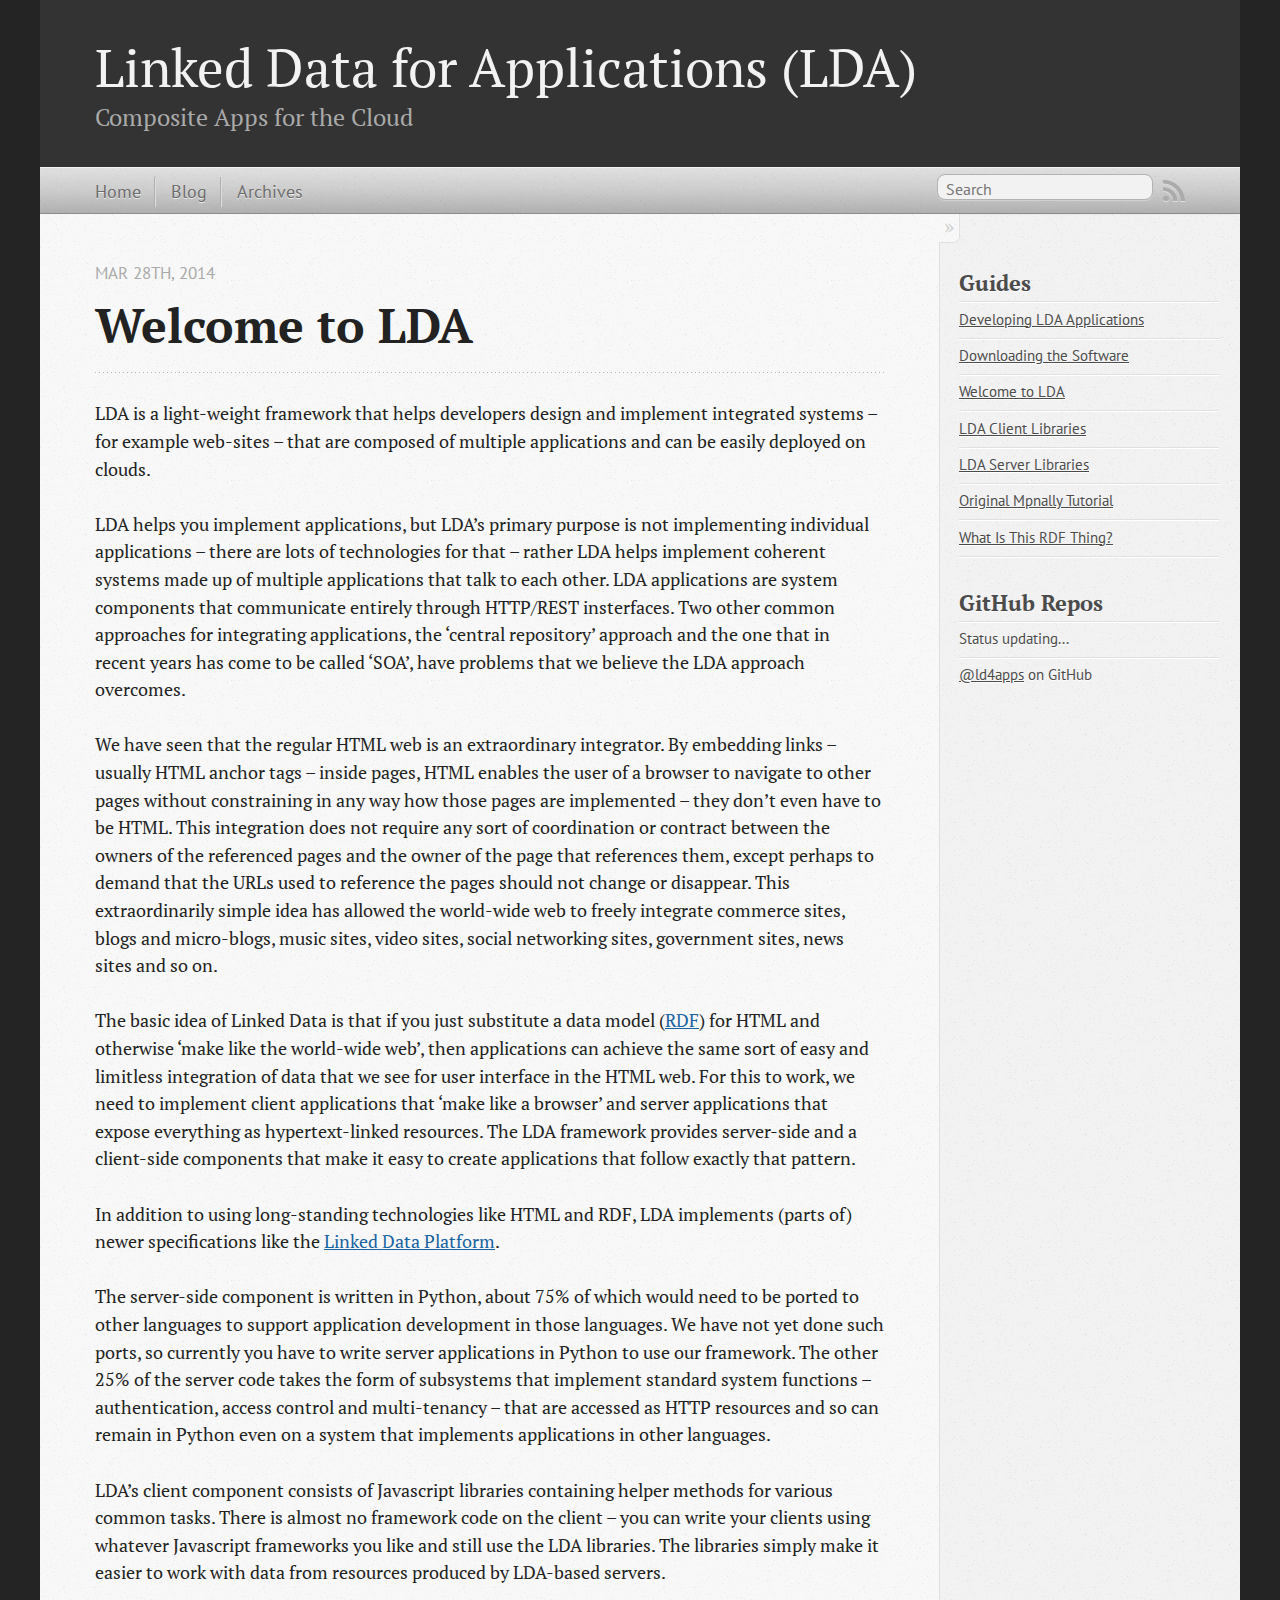
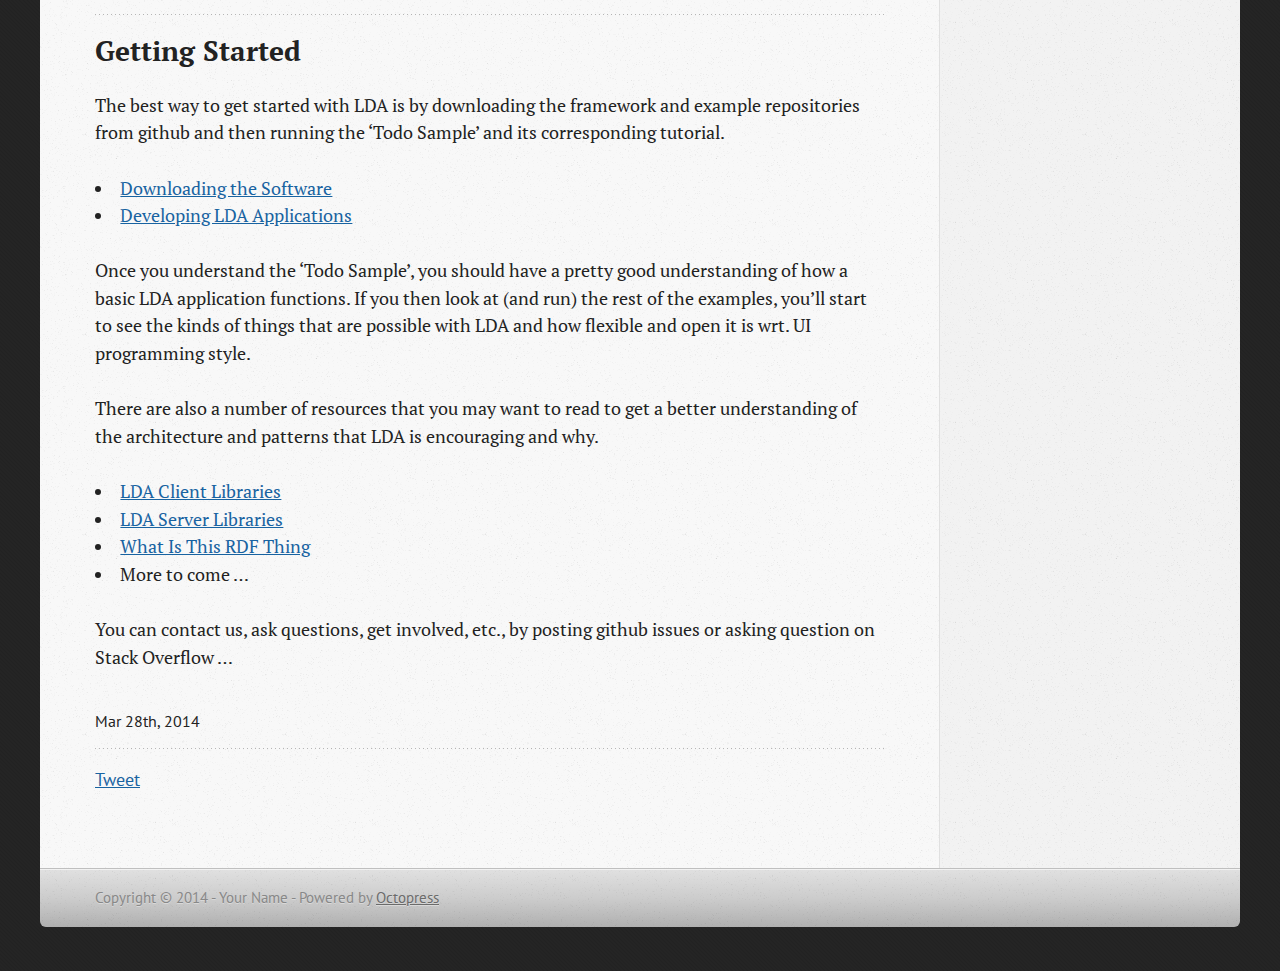
==== index.html @ af7a039c "Site updated at 2014-04-11 00:37:46 UTC" ====
<!DOCTYPE html>
<!--[if IEMobile 7 ]><html class="no-js iem7"><![endif]-->
<!--[if lt IE 9]><html class="no-js lte-ie8"><![endif]-->
<!--[if (gt IE 8)|(gt IEMobile 7)|!(IEMobile)|!(IE)]><!--><html class="no-js" lang="en"><!--<![endif]-->
<head>
  <meta charset="utf-8">
  <title>Welcome to LDA - Linked Data for Applications (LDA)</title>
  <meta name="author" content="Your Name">

  
  <meta name="description" content="Welcome to LDA Mar 28th, 2014 LDA is a light-weight framework that helps developers design and implement integrated
systems &ndash; for example web- &hellip;">
  

  <!-- http://t.co/dKP3o1e -->
  <meta name="HandheldFriendly" content="True">
  <meta name="MobileOptimized" content="320">
  <meta name="viewport" content="width=device-width, initial-scale=1">

  
  <link rel="canonical" href="http://ld4apps.github.io">
  <link href="/favicon.png" rel="icon">
  <link href="/stylesheets/screen.css" media="screen, projection" rel="stylesheet" type="text/css">
  <link href="/atom.xml" rel="alternate" title="Linked Data for Applications (LDA)" type="application/atom+xml">
  <script src="/javascripts/modernizr-2.0.js"></script>
  <script src="//ajax.googleapis.com/ajax/libs/jquery/1.9.1/jquery.min.js"></script>
  <script>!window.jQuery && document.write(unescape('%3Cscript src="./javascripts/libs/jquery.min.js"%3E%3C/script%3E'))</script>
  <script src="/javascripts/octopress.js" type="text/javascript"></script>
  <!--Fonts from Google"s Web font directory at http://google.com/webfonts -->
<link href="//fonts.googleapis.com/css?family=PT+Serif:regular,italic,bold,bolditalic" rel="stylesheet" type="text/css">
<link href="//fonts.googleapis.com/css?family=PT+Sans:regular,italic,bold,bolditalic" rel="stylesheet" type="text/css">

  

</head>

<body   >
  <header role="banner"><hgroup>
  <h1><a href="/">Linked Data for Applications (LDA)</a></h1>
  
    <h2>Composite Apps for the Cloud</h2>
  
</hgroup>

</header>
  <nav role="navigation"><ul class="subscription" data-subscription="rss">
  <li><a href="/atom.xml" rel="subscribe-rss" title="subscribe via RSS">RSS</a></li>
  
</ul>
  
<form action="https://www.google.com/search" method="get">
  <fieldset role="search">
    <input type="hidden" name="q" value="site:ld4apps.github.io" />
    <input class="search" type="text" name="q" results="0" placeholder="Search"/>
  </fieldset>
</form>
  
<ul class="main-navigation">
  <li><a href="/">Home</a></li>
  <li><a href="/blog/">Blog</a></li>
  <li><a href="/blog/archives/">Archives</a></li>
</ul>

</nav>
  <div id="main">
    <div id="content">
      <div>
<article role="article">
  
  <header>
    <h1 class="entry-title">Welcome to LDA</h1>
    <p class="meta">








  


<time datetime="2014-03-28T09:04:00-04:00" pubdate data-updated="true">Mar 28<span>th</span>, 2014</time></p>
  </header>
  
  <p>LDA is a light-weight framework that helps developers design and implement integrated
systems &ndash; for example web-sites &ndash; that are composed of multiple applications and can be easily deployed
on clouds.</p>

<p>LDA helps you implement applications, but LDA&rsquo;s primary purpose is not implementing individual applications &ndash; there are
lots of technologies for that &ndash; rather LDA helps implement coherent systems made up of
multiple applications that talk to each other. LDA applications are system components that communicate entirely through HTTP/REST insterfaces.
Two other common approaches for integrating applications, the &lsquo;central repository&rsquo; approach and the one that in recent years
has come to be called &lsquo;SOA&rsquo;, have problems that we believe the LDA approach overcomes.</p>

<p>We have seen that the regular HTML web is an extraordinary integrator.
By embedding links &ndash; usually HTML anchor tags &ndash; inside pages, HTML
enables the user of a browser to navigate to other pages without constraining in any way how those pages are implemented &ndash; they
don&rsquo;t even have to be HTML. This integration does not require any sort of
coordination or contract between the owners of the referenced pages and the
owner of the page that references them, except perhaps to demand that the URLs
used to reference the pages should not change or disappear. This extraordinarily
simple idea has allowed the world-wide web to freely integrate
commerce sites, blogs and micro-blogs, music sites, video sites, social
networking sites, government sites, news sites and so on.</p>

<p>The basic idea of Linked Data is that if you just substitute a data model
(<a href="/what-is-this-rdf-thing/index.html">RDF</a>) for HTML and otherwise
&lsquo;make like the world-wide web&rsquo;, then applications can achieve the same sort of easy and
limitless integration of data that we see for user interface in the HTML web.
For this to work, we need to implement client applications that &lsquo;make like a browser&rsquo;
and server applications that expose everything as hypertext-linked resources. The LDA
framework provides server-side and a client-side components that make it easy to
create applications that follow exactly that pattern.</p>

<p>In addition to using long-standing technologies like HTML and RDF, LDA implements (parts of) newer specifications like the
<a href="http://www.w3.org/TR/ldp/">Linked Data Platform</a>.</p>

<p>The server-side component is written in Python,
about 75% of which would need to be ported to other languages to support application development in
those languages. We have not yet done such ports, so currently you have to write server
applications in Python to use our framework. The other 25% of the server code takes
the form of subsystems that implement standard system functions &ndash; authentication,
access control and multi-tenancy &ndash; that are accessed as HTTP resources and so can
remain in Python even on a system that implements applications in other languages.</p>

<p>LDA&rsquo;s client component consists of Javascript libraries containing helper methods
for various common tasks. There is almost no framework code on the client &ndash; you can write
your clients using whatever Javascript frameworks you like and still use the LDA libraries.
The libraries simply make it easier to work with data from resources produced by LDA-based servers.</p>

<h2>Getting Started</h2>

<p>The best way to get started with LDA is by downloading the framework and example repositories
from github and then running the &lsquo;Todo Sample&rsquo; and its corresponding tutorial.</p>

<ul>
<li><a href="/downloading-the-software/index.html">Downloading the Software</a></li>
<li><a href="/developing-lda-applications/index.html">Developing LDA Applications</a></li>
</ul>


<p>Once you understand the &lsquo;Todo Sample&rsquo;, you should have a pretty good understanding of how
a basic LDA application functions. If you then look at (and run) the rest of the examples,
you&rsquo;ll start to see the kinds of things that are possible with LDA and how
flexible and open it is wrt. UI programming style.</p>

<p>There are also a number of resources that you may want to read to get a better understanding
of the architecture and patterns that LDA is encouraging and why.</p>

<ul>
<li><a href="/lda-client-libraries/index.html">LDA Client Libraries</a></li>
<li><a href="/lda-server-libraries/index.html">LDA Server Libraries</a></li>
<li><a href="/what-is-this-rdf-thing/index.html">What Is This RDF Thing</a></li>
<li>More to come &hellip;</li>
</ul>


<p>You can contact us, ask questions, get involved, etc., by posting github issues or asking question on Stack Overflow &hellip;</p>

  
    <footer>
      <p class="meta">
        
        








  


<time datetime="2014-03-28T09:04:00-04:00" pubdate data-updated="true">Mar 28<span>th</span>, 2014</time>
        
      </p>
      
        <div class="sharing">
  
  <a href="//twitter.com/share" class="twitter-share-button" data-url="http://ld4apps.github.io/index.html" data-via="" data-counturl="http://ld4apps.github.io/index.html" >Tweet</a>
  
  
  
</div>

      
    </footer>
  
</article>

</div>

<aside class="sidebar">
  
    <section>
  <h1>Guides</h1>
  <ul id="Pages">
    
    	
    	
    
    	
    	
    
    	
    	
    
    	
        <li class="page">
            <a href="/developing-lda-applications/index.html">Developing LDA Applications</a>
        </li>
        
    
    	
        <li class="page">
            <a href="/downloading-the-software/index.html">Downloading the Software</a>
        </li>
        
    
    	
        <li class="page">
            <a href="/index.html">Welcome to LDA</a>
        </li>
        
    
    	
        <li class="page">
            <a href="/lda-client-libraries/index.html">LDA Client Libraries</a>
        </li>
        
    
    	
        <li class="page">
            <a href="/lda-server-libraries/index.html">LDA Server Libraries</a>
        </li>
        
    
    	
        <li class="page">
            <a href="/mpnally-tutorial/index.html">Original Mpnally Tutorial</a>
        </li>
        
    
    	
    	
    
    	
        <li class="page">
            <a href="/what-is-this-rdf-thing/index.html">What Is This RDF Thing?</a>
        </li>
        
    
  </ul>
</section>

<section>
  <h1>GitHub Repos</h1>
  <ul id="gh_repos">
    <li class="loading">Status updating...</li>
  </ul>
  
  <a href="https://github.com/ld4apps">@ld4apps</a> on GitHub
  
  <script type="text/javascript">
    $(document).ready(function(){
        if (!window.jXHR){
            var jxhr = document.createElement('script');
            jxhr.type = 'text/javascript';
            jxhr.src = '/javascripts/libs/jXHR.js';
            var s = document.getElementsByTagName('script')[0];
            s.parentNode.insertBefore(jxhr, s);
        }

        github.showRepos({
            user: 'ld4apps',
            count: 20,
            skip_forks: true,
            target: '#gh_repos'
        });
    });
  </script>
  <script src="/javascripts/github.js" type="text/javascript"> </script>
</section>


  
</aside>


    </div>
  </div>
  <footer role="contentinfo"><p>
  Copyright &copy; 2014 - Your Name -
  <span class="credit">Powered by <a href="http://octopress.org">Octopress</a></span>
</p>

</footer>
  







  <script type="text/javascript">
    (function(){
      var twitterWidgets = document.createElement('script');
      twitterWidgets.type = 'text/javascript';
      twitterWidgets.async = true;
      twitterWidgets.src = '//platform.twitter.com/widgets.js';
      document.getElementsByTagName('head')[0].appendChild(twitterWidgets);
    })();
  </script>





</body>
</html>
---- stylesheets/screen.css ----
html,body,div,span,applet,object,iframe,h1,h2,h3,h4,h5,h6,p,blockquote,pre,a,abbr,acronym,address,big,cite,code,del,dfn,em,img,ins,kbd,q,s,samp,small,strike,strong,sub,sup,tt,var,b,u,i,center,dl,dt,dd,ol,ul,li,fieldset,form,label,legend,table,caption,tbody,tfoot,thead,tr,th,td,article,aside,canvas,details,embed,figure,figcaption,footer,header,hgroup,menu,nav,output,ruby,section,summary,time,mark,audio,video{margin:0;padding:0;border:0;font:inherit;font-size:100%;vertical-align:baseline}html{line-height:1}ol,ul{list-style:none}table{border-collapse:collapse;border-spacing:0}caption,th,td{text-align:left;font-weight:normal;vertical-align:middle}q,blockquote{quotes:none}q:before,q:after,blockquote:before,blockquote:after{content:"";content:none}a img{border:none}article,aside,details,figcaption,figure,footer,header,hgroup,menu,nav,section,summary{display:block}a{color:#1863a1}a:visited{color:#751590}a:focus{color:#0181eb}a:hover{color:#0181eb}a:active{color:#01579f}aside.sidebar a{color:#222}aside.sidebar a:focus{color:#0181eb}aside.sidebar a:hover{color:#0181eb}aside.sidebar a:active{color:#01579f}a{-webkit-transition:color 0.3s;-moz-transition:color 0.3s;-o-transition:color 0.3s;transition:color 0.3s}html{background:#252525 url('/images/line-tile.png?1396467043') top left}body>div{background:#f2f2f2 url('/images/noise.png?1396467043') top left;border-bottom:1px solid #bfbfbf}body>div>div{background:#f8f8f8 url('/images/noise.png?1396467043') top left;border-right:1px solid #e0e0e0}.heading,body>header h1,h1,h2,h3,h4,h5,h6{font-family:"PT Serif","Georgia","Helvetica Neue",Arial,sans-serif}.sans,body>header h2,article header p.meta,article>footer,#content .blog-index footer,html .gist .gist-file .gist-meta,#blog-archives a.category,#blog-archives time,aside.sidebar section,body>footer{font-family:"PT Sans","Helvetica Neue",Arial,sans-serif}.serif,body,#content .blog-index a[rel=full-article]{font-family:"PT Serif",Georgia,Times,"Times New Roman",serif}.mono,pre,code,tt,p code,li code{font-family:Menlo,Monaco,"Andale Mono","lucida console","Courier New",monospace}body>header h1{font-size:2.2em;font-family:"PT Serif","Georgia","Helvetica Neue",Arial,sans-serif;font-weight:normal;line-height:1.2em;margin-bottom:0.6667em}body>header h2{font-family:"PT Serif","Georgia","Helvetica Neue",Arial,sans-serif}body{line-height:1.5em;color:#222}h1{font-size:2.2em;line-height:1.2em}@media only screen and (min-width: 992px){body{font-size:1.15em}h1{font-size:2.6em;line-height:1.2em}}h1,h2,h3,h4,h5,h6{text-rendering:optimizelegibility;margin-bottom:1em;font-weight:bold}h2,section h1{font-size:1.5em}h3,section h2,section section h1{font-size:1.3em}h4,section h3,section section h2,section section section h1{font-size:1em}h5,section h4,section section h3{font-size:.9em}h6,section h5,section section h4,section section section h3{font-size:.8em}p,article blockquote,ul,ol{margin-bottom:1.5em}ul{list-style-type:disc}ul ul{list-style-type:circle;margin-bottom:0px}ul ul ul{list-style-type:square;margin-bottom:0px}ol{list-style-type:decimal}ol ol{list-style-type:lower-alpha;margin-bottom:0px}ol ol ol{list-style-type:lower-roman;margin-bottom:0px}ul,ul ul,ul ol,ol,ol ul,ol ol{margin-left:1.3em}ul ul,ul ol,ol ul,ol ol{margin-bottom:0em}strong{font-weight:bold}em{font-style:italic}sup,sub{font-size:0.75em;position:relative;display:inline-block;padding:0 .2em;line-height:.8em}sup{top:-.5em}sub{bottom:-.5em}a[rev='footnote']{font-size:.75em;padding:0 .3em;line-height:1}q{font-style:italic}q:before{content:"\201C"}q:after{content:"\201D"}em,dfn{font-style:italic}strong,dfn{font-weight:bold}del,s{text-decoration:line-through}abbr,acronym{border-bottom:1px dotted;cursor:help}hr{margin-bottom:0.2em}small{font-size:.8em}big{font-size:1.2em}article blockquote{font-style:italic;position:relative;font-size:1.2em;line-height:1.5em;padding-left:1em;border-left:4px solid rgba(170,170,170,0.5)}article blockquote cite{font-style:italic}article blockquote cite a{color:#aaa !important;word-wrap:break-word}article blockquote cite:before{content:'\2014';padding-right:.3em;padding-left:.3em;color:#aaa}@media only screen and (min-width: 992px){article blockquote{padding-left:1.5em;border-left-width:4px}}.pullquote-right:before,.pullquote-left:before{padding:0;border:none;content:attr(data-pullquote);float:right;width:45%;margin:.5em 0 1em 1.5em;position:relative;top:7px;font-size:1.4em;line-height:1.45em}.pullquote-left:before{float:left;margin:.5em 1.5em 1em 0}.force-wrap,article a,aside.sidebar a{white-space:-moz-pre-wrap;white-space:-pre-wrap;white-space:-o-pre-wrap;white-space:pre-wrap;word-wrap:break-word}.group,body>header,body>nav,body>footer,body #content>article,body #content>div>article,body #content>div>section,body div.pagination,aside.sidebar,#main,#content,.sidebar{*zoom:1}.group:after,body>header:after,body>nav:after,body>footer:after,body #content>article:after,body #content>div>section:after,body div.pagination:after,#main:after,#content:after,.sidebar:after{content:"";display:table;clear:both}body{-webkit-text-size-adjust:none;max-width:1200px;position:relative;margin:0 auto}body>header,body>nav,body>footer,body #content>article,body #content>div>article,body #content>div>section{padding-left:18px;padding-right:18px}@media only screen and (min-width: 480px){body>header,body>nav,body>footer,body #content>article,body #content>div>article,body #content>div>section{padding-left:25px;padding-right:25px}}@media only screen and (min-width: 768px){body>header,body>nav,body>footer,body #content>article,body #content>div>article,body #content>div>section{padding-left:35px;padding-right:35px}}@media only screen and (min-width: 992px){body>header,body>nav,body>footer,body #content>article,body #content>div>article,body #content>div>section{padding-left:55px;padding-right:55px}}body div.pagination{margin-left:18px;margin-right:18px}@media only screen and (min-width: 480px){body div.pagination{margin-left:25px;margin-right:25px}}@media only screen and (min-width: 768px){body div.pagination{margin-left:35px;margin-right:35px}}@media only screen and (min-width: 992px){body div.pagination{margin-left:55px;margin-right:55px}}body>header{font-size:1em;padding-top:1.5em;padding-bottom:1.5em}#content{overflow:hidden}#content>div,#content>article{width:100%}aside.sidebar{float:none;padding:0 18px 1px;background-color:#f7f7f7;border-top:1px solid #e0e0e0}.flex-content,article img,article video,article .flash-video,aside.sidebar img{max-width:100%;height:auto}.basic-alignment.left,article img.left,article video.left,article .left.flash-video,aside.sidebar img.left{float:left;margin-right:1.5em}.basic-alignment.right,article img.right,article video.right,article .right.flash-video,aside.sidebar img.right{float:right;margin-left:1.5em}.basic-alignment.center,article img.center,article video.center,article .center.flash-video,aside.sidebar img.center{display:block;margin:0 auto 1.5em}.basic-alignment.left,article img.left,article video.left,article .left.flash-video,aside.sidebar img.left,.basic-alignment.right,article img.right,article video.right,article .right.flash-video,aside.sidebar img.right{margin-bottom:.8em}.toggle-sidebar,.no-sidebar .toggle-sidebar{display:none}@media only screen and (min-width: 750px){body.sidebar-footer aside.sidebar{float:none;width:auto;clear:left;margin:0;padding:0 35px 1px;background-color:#f7f7f7;border-top:1px solid #eaeaea}body.sidebar-footer aside.sidebar section.odd,body.sidebar-footer aside.sidebar section.even{float:left;width:48%}body.sidebar-footer aside.sidebar section.odd{margin-left:0}body.sidebar-footer aside.sidebar section.even{margin-left:4%}body.sidebar-footer aside.sidebar.thirds section{width:30%;margin-left:5%}body.sidebar-footer aside.sidebar.thirds section.first{margin-left:0;clear:both}}body.sidebar-footer #content{margin-right:0px}body.sidebar-footer .toggle-sidebar{display:none}@media only screen and (min-width: 550px){body>header{font-size:1em}}@media only screen and (min-width: 750px){aside.sidebar{float:none;width:auto;clear:left;margin:0;padding:0 35px 1px;background-color:#f7f7f7;border-top:1px solid #eaeaea}aside.sidebar section.odd,aside.sidebar section.even{float:left;width:48%}aside.sidebar section.odd{margin-left:0}aside.sidebar section.even{margin-left:4%}aside.sidebar.thirds section{width:30%;margin-left:5%}aside.sidebar.thirds section.first{margin-left:0;clear:both}}@media only screen and (min-width: 768px){body{-webkit-text-size-adjust:auto}body>header{font-size:1.2em}#main{padding:0;margin:0 auto}#content{overflow:visible;margin-right:240px;position:relative}.no-sidebar #content{margin-right:0;border-right:0}.collapse-sidebar #content{margin-right:20px}#content>div,#content>article{padding-top:17.5px;padding-bottom:17.5px;float:left}aside.sidebar{width:210px;padding:0 15px 15px;background:none;clear:none;float:left;margin:0 -100% 0 0}aside.sidebar section{width:auto;margin-left:0}aside.sidebar section.odd,aside.sidebar section.even{float:none;width:auto;margin-left:0}.collapse-sidebar aside.sidebar{float:none;width:auto;clear:left;margin:0;padding:0 35px 1px;background-color:#f7f7f7;border-top:1px solid #eaeaea}.collapse-sidebar aside.sidebar section.odd,.collapse-sidebar aside.sidebar section.even{float:left;width:48%}.collapse-sidebar aside.sidebar section.odd{margin-left:0}.collapse-sidebar aside.sidebar section.even{margin-left:4%}.collapse-sidebar aside.sidebar.thirds section{width:30%;margin-left:5%}.collapse-sidebar aside.sidebar.thirds section.first{margin-left:0;clear:both}}@media only screen and (min-width: 992px){body>header{font-size:1.3em}#content{margin-right:300px}#content>div,#content>article{padding-top:27.5px;padding-bottom:27.5px}aside.sidebar{width:260px;padding:1.2em 20px 20px}.collapse-sidebar aside.sidebar{padding-left:55px;padding-right:55px}}@media only screen and (min-width: 768px){ul,ol{margin-left:0}}body>header{background:#333}body>header h1{display:inline-block;margin:0}body>header h1 a,body>header h1 a:visited,body>header h1 a:hover{color:#f2f2f2;text-decoration:none}body>header h2{margin:.2em 0 0;font-size:1em;color:#aaa;font-weight:normal}body>nav{position:relative;background-color:#ccc;background:url('/images/noise.png?1396467043'),-webkit-gradient(linear, 50% 0%, 50% 100%, color-stop(0%, #e0e0e0), color-stop(50%, #cccccc), color-stop(100%, #b0b0b0));background:url('/images/noise.png?1396467043'),-webkit-linear-gradient(#e0e0e0,#cccccc,#b0b0b0);background:url('/images/noise.png?1396467043'),-moz-linear-gradient(#e0e0e0,#cccccc,#b0b0b0);background:url('/images/noise.png?1396467043'),-o-linear-gradient(#e0e0e0,#cccccc,#b0b0b0);background:url('/images/noise.png?1396467043'),linear-gradient(#e0e0e0,#cccccc,#b0b0b0);border-top:1px solid #f2f2f2;border-bottom:1px solid #8c8c8c;padding-top:.35em;padding-bottom:.35em}body>nav form{-webkit-background-clip:padding;-moz-background-clip:padding;background-clip:padding-box;margin:0;padding:0}body>nav form .search{padding:.3em .5em 0;font-size:.85em;font-family:"PT Sans","Helvetica Neue",Arial,sans-serif;line-height:1.1em;width:95%;-webkit-border-radius:0.5em;-moz-border-radius:0.5em;-ms-border-radius:0.5em;-o-border-radius:0.5em;border-radius:0.5em;-webkit-background-clip:padding;-moz-background-clip:padding;background-clip:padding-box;-webkit-box-shadow:#d1d1d1 0 1px;-moz-box-shadow:#d1d1d1 0 1px;box-shadow:#d1d1d1 0 1px;background-color:#f2f2f2;border:1px solid #b3b3b3;color:#888}body>nav form .search:focus{color:#444;border-color:#80b1df;-webkit-box-shadow:#80b1df 0 0 4px,#80b1df 0 0 3px inset;-moz-box-shadow:#80b1df 0 0 4px,#80b1df 0 0 3px inset;box-shadow:#80b1df 0 0 4px,#80b1df 0 0 3px inset;background-color:#fff;outline:none}body>nav fieldset[role=search]{float:right;width:48%}body>nav fieldset.mobile-nav{float:left;width:48%}body>nav fieldset.mobile-nav select{width:100%;font-size:.8em;border:1px solid #888}body>nav ul{display:none}@media only screen and (min-width: 550px){body>nav{font-size:.9em}body>nav ul{margin:0;padding:0;border:0;overflow:hidden;*zoom:1;float:left;display:block;padding-top:.15em}body>nav ul li{list-style-image:none;list-style-type:none;margin-left:0;white-space:nowrap;display:inline;float:left;padding-left:0;padding-right:0}body>nav ul li:first-child,body>nav ul li.first{padding-left:0}body>nav ul li:last-child{padding-right:0}body>nav ul li.last{padding-right:0}body>nav ul.subscription{margin-left:.8em;float:right}body>nav ul.subscription li:last-child a{padding-right:0}body>nav ul li{margin:0}body>nav a{color:#6b6b6b;font-family:"PT Sans","Helvetica Neue",Arial,sans-serif;text-shadow:#ebebeb 0 1px;float:left;text-decoration:none;font-size:1.1em;padding:.1em 0;line-height:1.5em}body>nav a:visited{color:#6b6b6b}body>nav a:hover{color:#2b2b2b}body>nav li+li{border-left:1px solid #b0b0b0;margin-left:.8em}body>nav li+li a{padding-left:.8em;border-left:1px solid #dedede}body>nav form{float:right;text-align:left;padding-left:.8em;width:175px}body>nav form .search{width:93%;font-size:.95em;line-height:1.2em}body>nav ul[data-subscription$=email]+form{width:97px}body>nav ul[data-subscription$=email]+form .search{width:91%}body>nav fieldset.mobile-nav{display:none}body>nav fieldset[role=search]{width:99%}}@media only screen and (min-width: 992px){body>nav form{width:215px}body>nav ul[data-subscription$=email]+form{width:147px}}.no-placeholder body>nav .search{background:#f2f2f2 url('/images/search.png?1396467043') 0.3em 0.25em no-repeat;text-indent:1.3em}@media only screen and (min-width: 550px){.maskImage body>nav ul[data-subscription$=email]+form{width:123px}}@media only screen and (min-width: 992px){.maskImage body>nav ul[data-subscription$=email]+form{width:173px}}.maskImage ul.subscription{position:relative;top:.2em}.maskImage ul.subscription li,.maskImage ul.subscription a{border:0;padding:0}.maskImage a[rel=subscribe-rss]{position:relative;top:0px;text-indent:-999999em;background-color:#dedede;border:0;padding:0}.maskImage a[rel=subscribe-rss],.maskImage a[rel=subscribe-rss]:after{-webkit-mask-image:url('/images/rss.png?1396467043');-moz-mask-image:url('/images/rss.png?1396467043');-ms-mask-image:url('/images/rss.png?1396467043');-o-mask-image:url('/images/rss.png?1396467043');mask-image:url('/images/rss.png?1396467043');-webkit-mask-repeat:no-repeat;-moz-mask-repeat:no-repeat;-ms-mask-repeat:no-repeat;-o-mask-repeat:no-repeat;mask-repeat:no-repeat;width:22px;height:22px}.maskImage a[rel=subscribe-rss]:after{content:"";position:absolute;top:-1px;left:0;background-color:#ababab}.maskImage a[rel=subscribe-rss]:hover:after{background-color:#9e9e9e}.maskImage a[rel=subscribe-email]{position:relative;top:0px;text-indent:-999999em;background-color:#dedede;border:0;padding:0}.maskImage a[rel=subscribe-email],.maskImage a[rel=subscribe-email]:after{-webkit-mask-image:url('/images/email.png?1396467043');-moz-mask-image:url('/images/email.png?1396467043');-ms-mask-image:url('/images/email.png?1396467043');-o-mask-image:url('/images/email.png?1396467043');mask-image:url('/images/email.png?1396467043');-webkit-mask-repeat:no-repeat;-moz-mask-repeat:no-repeat;-ms-mask-repeat:no-repeat;-o-mask-repeat:no-repeat;mask-repeat:no-repeat;width:28px;height:22px}.maskImage a[rel=subscribe-email]:after{content:"";position:absolute;top:-1px;left:0;background-color:#ababab}.maskImage a[rel=subscribe-email]:hover:after{background-color:#9e9e9e}article{padding-top:1em}article header{position:relative;padding-top:2em;padding-bottom:1em;margin-bottom:1em;background:url('[data-uri]') bottom left repeat-x}article header h1{margin:0}article header h1 a{text-decoration:none}article header h1 a:hover{text-decoration:underline}article header p{font-size:.9em;color:#aaa;margin:0}article header p.meta{text-transform:uppercase;position:absolute;top:0}@media only screen and (min-width: 768px){article header{margin-bottom:1.5em;padding-bottom:1em;background:url('[data-uri]') bottom left repeat-x}}article h2{padding-top:0.8em;background:url('[data-uri]') top left repeat-x}.entry-content article h2:first-child,article header+h2{padding-top:0}article h2:first-child,article header+h2{background:none}article .feature{padding-top:.5em;margin-bottom:1em;padding-bottom:1em;background:url('[data-uri]') bottom left repeat-x;font-size:2.0em;font-style:italic;line-height:1.3em}article img,article video,article .flash-video{-webkit-border-radius:0.3em;-moz-border-radius:0.3em;-ms-border-radius:0.3em;-o-border-radius:0.3em;border-radius:0.3em;-webkit-box-shadow:rgba(0,0,0,0.15) 0 1px 4px;-moz-box-shadow:rgba(0,0,0,0.15) 0 1px 4px;box-shadow:rgba(0,0,0,0.15) 0 1px 4px;-webkit-box-sizing:border-box;-moz-box-sizing:border-box;box-sizing:border-box;border:#fff 0.5em solid}article video,article .flash-video{margin:0 auto 1.5em}article video{display:block;width:100%}article .flash-video>div{position:relative;display:block;padding-bottom:56.25%;padding-top:1px;height:0;overflow:hidden}article .flash-video>div iframe,article .flash-video>div object,article .flash-video>div embed{position:absolute;top:0;left:0;width:100%;height:100%}article>footer{padding-bottom:2.5em;margin-top:2em}article>footer p.meta{margin-bottom:.8em;font-size:.85em;clear:both;overflow:hidden}.blog-index article+article{background:url('[data-uri]') top left repeat-x}#content .blog-index{padding-top:0;padding-bottom:0}#content .blog-index article{padding-top:2em}#content .blog-index article header{background:none;padding-bottom:0}#content .blog-index article h1{font-size:2.2em}#content .blog-index article h1 a{color:inherit}#content .blog-index article h1 a:hover{color:#0181eb}#content .blog-index a[rel=full-article]{background:#ebebeb;display:inline-block;padding:.4em .8em;margin-right:.5em;text-decoration:none;color:#666;-webkit-transition:background-color 0.5s;-moz-transition:background-color 0.5s;-o-transition:background-color 0.5s;transition:background-color 0.5s}#content .blog-index a[rel=full-article]:hover{background:#0181eb;text-shadow:none;color:#f8f8f8}#content .blog-index footer{margin-top:1em}.separator,article>footer .byline+time:before,article>footer time+time:before,article>footer .comments:before,article>footer .byline ~ .categories:before{content:"\2022 ";padding:0 .4em 0 .2em;display:inline-block}#content div.pagination{text-align:center;font-size:.95em;position:relative;background:url('[data-uri]') top left repeat-x;padding-top:1.5em;padding-bottom:1.5em}#content div.pagination a{text-decoration:none;color:#aaa}#content div.pagination a.prev{position:absolute;left:0}#content div.pagination a.next{position:absolute;right:0}#content div.pagination a:hover{color:#0181eb}#content div.pagination a[href*=archive]:before,#content div.pagination a[href*=archive]:after{content:'\2014';padding:0 .3em}p.meta+.sharing{padding-top:1em;padding-left:0;background:url('[data-uri]') top left repeat-x}#fb-root{display:none}.highlight,html .gist .gist-file .gist-syntax .gist-highlight{border:1px solid #05232b !important}.highlight table td.code,html .gist .gist-file .gist-syntax .gist-highlight table td.code{width:100%}.highlight .line-numbers,html .gist .gist-file .gist-syntax .highlight .line_numbers{text-align:right;font-size:13px;line-height:1.45em;background:#073642 url('/images/noise.png?1396467043') top left !important;border-right:1px solid #00232c !important;-webkit-box-shadow:#083e4b -1px 0 inset;-moz-box-shadow:#083e4b -1px 0 inset;box-shadow:#083e4b -1px 0 inset;text-shadow:#021014 0 -1px;padding:.8em !important;-webkit-border-radius:0;-moz-border-radius:0;-ms-border-radius:0;-o-border-radius:0;border-radius:0}.highlight .line-numbers span,html .gist .gist-file .gist-syntax .highlight .line_numbers span{color:#586e75 !important}figure.code,.gist-file,pre{-webkit-box-shadow:rgba(0,0,0,0.06) 0 0 10px;-moz-box-shadow:rgba(0,0,0,0.06) 0 0 10px;box-shadow:rgba(0,0,0,0.06) 0 0 10px}figure.code .highlight pre,.gist-file .highlight pre,pre .highlight pre{-webkit-box-shadow:none;-moz-box-shadow:none;box-shadow:none}.gist .highlight *::-moz-selection,figure.code .highlight *::-moz-selection{background:#386774;color:inherit;text-shadow:#002b36 0 1px}.gist .highlight *::-webkit-selection,figure.code .highlight *::-webkit-selection{background:#386774;color:inherit;text-shadow:#002b36 0 1px}.gist .highlight *::selection,figure.code .highlight *::selection{background:#386774;color:inherit;text-shadow:#002b36 0 1px}html .gist .gist-file{margin-bottom:1.8em;position:relative;border:none;padding-top:26px !important}html .gist .gist-file .highlight{margin-bottom:0}html .gist .gist-file .gist-syntax{border-bottom:0 !important;background:none !important}html .gist .gist-file .gist-syntax .gist-highlight{background:#002b36 !important}html .gist .gist-file .gist-syntax .highlight pre{padding:0}html .gist .gist-file .gist-meta{padding:.6em 0.8em;border:1px solid #083e4b !important;color:#586e75;font-size:.7em !important;background:#073642 url('/images/noise.png?1396467043') top left;line-height:1.5em}html .gist .gist-file .gist-meta a{color:#75878b !important;text-decoration:none}html .gist .gist-file .gist-meta a:hover{text-decoration:underline}html .gist .gist-file .gist-meta a:hover{color:#93a1a1 !important}html .gist .gist-file .gist-meta a[href*='#file']{position:absolute;top:0;left:0;right:-10px;color:#474747 !important}html .gist .gist-file .gist-meta a[href*='#file']:hover{color:#1863a1 !important}html .gist .gist-file .gist-meta a[href*=raw]{top:.4em}pre{background:#002b36 url('/images/noise.png?1396467043') top left;-webkit-border-radius:0.4em;-moz-border-radius:0.4em;-ms-border-radius:0.4em;-o-border-radius:0.4em;border-radius:0.4em;border:1px solid #05232b;line-height:1.45em;font-size:13px;margin-bottom:2.1em;padding:.8em 1em;color:#93a1a1;overflow:auto}h3.filename+pre{-moz-border-radius-topleft:0px;-webkit-border-top-left-radius:0px;border-top-left-radius:0px;-moz-border-radius-topright:0px;-webkit-border-top-right-radius:0px;border-top-right-radius:0px}p code,li code{display:inline-block;white-space:no-wrap;background:#fff;font-size:.8em;line-height:1.5em;color:#555;border:1px solid #ddd;-webkit-border-radius:0.4em;-moz-border-radius:0.4em;-ms-border-radius:0.4em;-o-border-radius:0.4em;border-radius:0.4em;padding:0 .3em;margin:-1px 0}p pre code,li pre code{font-size:1em !important;background:none;border:none}.pre-code,html .gist .gist-file .gist-syntax .highlight pre,.highlight code{font-family:Menlo,Monaco,"Andale Mono","lucida console","Courier New",monospace !important;overflow:scroll;overflow-y:hidden;display:block;padding:.8em;overflow-x:auto;line-height:1.45em;background:#002b36 url('/images/noise.png?1396467043') top left !important;color:#93a1a1 !important}.pre-code span,html .gist .gist-file .gist-syntax .highlight pre span,.highlight code span{color:#93a1a1 !important}.pre-code span,html .gist .gist-file .gist-syntax .highlight pre span,.highlight code span{font-style:normal !important;font-weight:normal !important}.pre-code .c,html .gist .gist-file .gist-syntax .highlight pre .c,.highlight code .c{color:#586e75 !important;font-style:italic !important}.pre-code .cm,html .gist .gist-file .gist-syntax .highlight pre .cm,.highlight code .cm{color:#586e75 !important;font-style:italic !important}.pre-code .cp,html .gist .gist-file .gist-syntax .highlight pre .cp,.highlight code .cp{color:#586e75 !important;font-style:italic !important}.pre-code .c1,html .gist .gist-file .gist-syntax .highlight pre .c1,.highlight code .c1{color:#586e75 !important;font-style:italic !important}.pre-code .cs,html .gist .gist-file .gist-syntax .highlight pre .cs,.highlight code .cs{color:#586e75 !important;font-weight:bold !important;font-style:italic !important}.pre-code .err,html .gist .gist-file .gist-syntax .highlight pre .err,.highlight code .err{color:#dc322f !important;background:none !important}.pre-code .k,html .gist .gist-file .gist-syntax .highlight pre .k,.highlight code .k{color:#cb4b16 !important}.pre-code .o,html .gist .gist-file .gist-syntax .highlight pre .o,.highlight code .o{color:#93a1a1 !important;font-weight:bold !important}.pre-code .p,html .gist .gist-file .gist-syntax .highlight pre .p,.highlight code .p{color:#93a1a1 !important}.pre-code .ow,html .gist .gist-file .gist-syntax .highlight pre .ow,.highlight code .ow{color:#2aa198 !important;font-weight:bold !important}.pre-code .gd,html .gist .gist-file .gist-syntax .highlight pre .gd,.highlight code .gd{color:#93a1a1 !important;background-color:#372c34 !important;display:inline-block}.pre-code .gd .x,html .gist .gist-file .gist-syntax .highlight pre .gd .x,.highlight code .gd .x{color:#93a1a1 !important;background-color:#4d2d33 !important;display:inline-block}.pre-code .ge,html .gist .gist-file .gist-syntax .highlight pre .ge,.highlight code .ge{color:#93a1a1 !important;font-style:italic !important}.pre-code .gh,html .gist .gist-file .gist-syntax .highlight pre .gh,.highlight code .gh{color:#586e75 !important}.pre-code .gi,html .gist .gist-file .gist-syntax .highlight pre .gi,.highlight code .gi{color:#93a1a1 !important;background-color:#1a412b !important;display:inline-block}.pre-code .gi .x,html .gist .gist-file .gist-syntax .highlight pre .gi .x,.highlight code .gi .x{color:#93a1a1 !important;background-color:#355720 !important;display:inline-block}.pre-code .gs,html .gist .gist-file .gist-syntax .highlight pre .gs,.highlight code .gs{color:#93a1a1 !important;font-weight:bold !important}.pre-code .gu,html .gist .gist-file .gist-syntax .highlight pre .gu,.highlight code .gu{color:#6c71c4 !important}.pre-code .kc,html .gist .gist-file .gist-syntax .highlight pre .kc,.highlight code .kc{color:#859900 !important;font-weight:bold !important}.pre-code .kd,html .gist .gist-file .gist-syntax .highlight pre .kd,.highlight code .kd{color:#268bd2 !important}.pre-code .kp,html .gist .gist-file .gist-syntax .highlight pre .kp,.highlight code .kp{color:#cb4b16 !important;font-weight:bold !important}.pre-code .kr,html .gist .gist-file .gist-syntax .highlight pre .kr,.highlight code .kr{color:#d33682 !important;font-weight:bold !important}.pre-code .kt,html .gist .gist-file .gist-syntax .highlight pre .kt,.highlight code .kt{color:#2aa198 !important}.pre-code .n,html .gist .gist-file .gist-syntax .highlight pre .n,.highlight code .n{color:#268bd2 !important}.pre-code .na,html .gist .gist-file .gist-syntax .highlight pre .na,.highlight code .na{color:#268bd2 !important}.pre-code .nb,html .gist .gist-file .gist-syntax .highlight pre .nb,.highlight code .nb{color:#859900 !important}.pre-code .nc,html .gist .gist-file .gist-syntax .highlight pre .nc,.highlight code .nc{color:#d33682 !important}.pre-code .no,html .gist .gist-file .gist-syntax .highlight pre .no,.highlight code .no{color:#b58900 !important}.pre-code .nl,html .gist .gist-file .gist-syntax .highlight pre .nl,.highlight code .nl{color:#859900 !important}.pre-code .ne,html .gist .gist-file .gist-syntax .highlight pre .ne,.highlight code .ne{color:#268bd2 !important;font-weight:bold !important}.pre-code .nf,html .gist .gist-file .gist-syntax .highlight pre .nf,.highlight code .nf{color:#268bd2 !important;font-weight:bold !important}.pre-code .nn,html .gist .gist-file .gist-syntax .highlight pre .nn,.highlight code .nn{color:#b58900 !important}.pre-code .nt,html .gist .gist-file .gist-syntax .highlight pre .nt,.highlight code .nt{color:#268bd2 !important;font-weight:bold !important}.pre-code .nx,html .gist .gist-file .gist-syntax .highlight pre .nx,.highlight code .nx{color:#b58900 !important}.pre-code .vg,html .gist .gist-file .gist-syntax .highlight pre .vg,.highlight code .vg{color:#268bd2 !important}.pre-code .vi,html .gist .gist-file .gist-syntax .highlight pre .vi,.highlight code .vi{color:#268bd2 !important}.pre-code .nv,html .gist .gist-file .gist-syntax .highlight pre .nv,.highlight code .nv{color:#268bd2 !important}.pre-code .mf,html .gist .gist-file .gist-syntax .highlight pre .mf,.highlight code .mf{color:#2aa198 !important}.pre-code .m,html .gist .gist-file .gist-syntax .highlight pre .m,.highlight code .m{color:#2aa198 !important}.pre-code .mh,html .gist .gist-file .gist-syntax .highlight pre .mh,.highlight code .mh{color:#2aa198 !important}.pre-code .mi,html .gist .gist-file .gist-syntax .highlight pre .mi,.highlight code .mi{color:#2aa198 !important}.pre-code .s,html .gist .gist-file .gist-syntax .highlight pre .s,.highlight code .s{color:#2aa198 !important}.pre-code .sd,html .gist .gist-file .gist-syntax .highlight pre .sd,.highlight code .sd{color:#2aa198 !important}.pre-code .s2,html .gist .gist-file .gist-syntax .highlight pre .s2,.highlight code .s2{color:#2aa198 !important}.pre-code .se,html .gist .gist-file .gist-syntax .highlight pre .se,.highlight code .se{color:#dc322f !important}.pre-code .si,html .gist .gist-file .gist-syntax .highlight pre .si,.highlight code .si{color:#268bd2 !important}.pre-code .sr,html .gist .gist-file .gist-syntax .highlight pre .sr,.highlight code .sr{color:#2aa198 !important}.pre-code .s1,html .gist .gist-file .gist-syntax .highlight pre .s1,.highlight code .s1{color:#2aa198 !important}.pre-code div .gd,html .gist .gist-file .gist-syntax .highlight pre div .gd,.highlight code div .gd,.pre-code div .gd .x,html .gist .gist-file .gist-syntax .highlight pre div .gd .x,.highlight code div .gd .x,.pre-code div .gi,html .gist .gist-file .gist-syntax .highlight pre div .gi,.highlight code div .gi,.pre-code div .gi .x,html .gist .gist-file .gist-syntax .highlight pre div .gi .x,.highlight code div .gi .x{display:inline-block;width:100%}.highlight,.gist-highlight{margin-bottom:1.8em;background:#002b36;overflow-y:hidden;overflow-x:auto}.highlight pre,.gist-highlight pre{background:none;-webkit-border-radius:0px;-moz-border-radius:0px;-ms-border-radius:0px;-o-border-radius:0px;border-radius:0px;border:none;padding:0;margin-bottom:0}pre::-webkit-scrollbar,.highlight::-webkit-scrollbar,.gist-highlight::-webkit-scrollbar{height:.5em;background:rgba(255,255,255,0.15)}pre::-webkit-scrollbar-thumb:horizontal,.highlight::-webkit-scrollbar-thumb:horizontal,.gist-highlight::-webkit-scrollbar-thumb:horizontal{background:rgba(255,255,255,0.2);-webkit-border-radius:4px;border-radius:4px}.highlight code{background:#000}figure.code{background:none;padding:0;border:0;margin-bottom:1.5em}figure.code pre{margin-bottom:0}figure.code figcaption{position:relative}figure.code .highlight{margin-bottom:0}.code-title,html .gist .gist-file .gist-meta a[href*='#file'],h3.filename,figure.code figcaption{text-align:center;font-size:13px;line-height:2em;text-shadow:#cbcccc 0 1px 0;color:#474747;font-weight:normal;margin-bottom:0;-moz-border-radius-topleft:5px;-webkit-border-top-left-radius:5px;border-top-left-radius:5px;-moz-border-radius-topright:5px;-webkit-border-top-right-radius:5px;border-top-right-radius:5px;font-family:"Helvetica Neue", Arial, "Lucida Grande", "Lucida Sans Unicode", Lucida, sans-serif;background:#aaa url('/images/code_bg.png?1396467043') top repeat-x;border:1px solid #565656;border-top-color:#cbcbcb;border-left-color:#a5a5a5;border-right-color:#a5a5a5;border-bottom:0}.download-source,html .gist .gist-file .gist-meta a[href*=raw],figure.code figcaption a{position:absolute;right:.8em;text-decoration:none;color:#666 !important;z-index:1;font-size:13px;text-shadow:#cbcccc 0 1px 0;padding-left:3em}.download-source:hover,html .gist .gist-file .gist-meta a[href*=raw]:hover,figure.code figcaption a:hover{text-decoration:underline}#archive #content>div,#archive #content>div>article{padding-top:0}#blog-archives{color:#aaa}#blog-archives article{padding:1em 0 1em;position:relative;background:url('[data-uri]') bottom left repeat-x}#blog-archives article:last-child{background:none}#blog-archives article footer{padding:0;margin:0}#blog-archives h1{color:#222;margin-bottom:.3em}#blog-archives h2{display:none}#blog-archives h1{font-size:1.5em}#blog-archives h1 a{text-decoration:none;color:inherit;font-weight:normal;display:inline-block}#blog-archives h1 a:hover{text-decoration:underline}#blog-archives h1 a:hover{color:#0181eb}#blog-archives a.category,#blog-archives time{color:#aaa}#blog-archives .entry-content{display:none}#blog-archives time{font-size:.9em;line-height:1.2em}#blog-archives time .month,#blog-archives time .day{display:inline-block}#blog-archives time .month{text-transform:uppercase}#blog-archives p{margin-bottom:1em}#blog-archives a,#blog-archives .entry-content a{color:inherit}#blog-archives a:hover,#blog-archives .entry-content a:hover{color:#0181eb}#blog-archives a:hover{color:#0181eb}@media only screen and (min-width: 550px){#blog-archives article{margin-left:5em}#blog-archives h2{margin-bottom:.3em;font-weight:normal;display:inline-block;position:relative;top:-1px;float:left}#blog-archives h2:first-child{padding-top:.75em}#blog-archives time{position:absolute;text-align:right;left:0em;top:1.8em}#blog-archives .year{display:none}#blog-archives article{padding-left:4.5em;padding-bottom:.7em}#blog-archives a.category{line-height:1.1em}}#content>.category article{margin-left:0;padding-left:6.8em}#content>.category .year{display:inline}.side-shadow-border,aside.sidebar section h1,aside.sidebar li{-webkit-box-shadow:#fff 0 1px;-moz-box-shadow:#fff 0 1px;box-shadow:#fff 0 1px}aside.sidebar{overflow:hidden;color:#4b4b4b;text-shadow:#fff 0 1px}aside.sidebar section{font-size:.8em;line-height:1.4em;margin-bottom:1.5em}aside.sidebar section h1{margin:1.5em 0 0;padding-bottom:.2em;border-bottom:1px solid #e0e0e0}aside.sidebar section h1+p{padding-top:.4em}aside.sidebar img{-webkit-border-radius:0.3em;-moz-border-radius:0.3em;-ms-border-radius:0.3em;-o-border-radius:0.3em;border-radius:0.3em;-webkit-box-shadow:rgba(0,0,0,0.15) 0 1px 4px;-moz-box-shadow:rgba(0,0,0,0.15) 0 1px 4px;box-shadow:rgba(0,0,0,0.15) 0 1px 4px;-webkit-box-sizing:border-box;-moz-box-sizing:border-box;box-sizing:border-box;border:#fff 0.3em solid}aside.sidebar ul{margin-bottom:0.5em;margin-left:0}aside.sidebar li{list-style:none;padding:.5em 0;margin:0;border-bottom:1px solid #e0e0e0}aside.sidebar li p:last-child{margin-bottom:0}aside.sidebar a{color:inherit;-webkit-transition:color 0.5s;-moz-transition:color 0.5s;-o-transition:color 0.5s;transition:color 0.5s}aside.sidebar:hover a{color:#222}aside.sidebar:hover a:hover{color:#0181eb}.aside-alt-link,#pinboard_linkroll .pin-tag{color:#7e7e7e}.aside-alt-link:hover,#pinboard_linkroll .pin-tag:hover{color:#0181eb}@media only screen and (min-width: 768px){.toggle-sidebar{outline:none;position:absolute;right:-10px;top:0;bottom:0;display:inline-block;text-decoration:none;color:#cecece;width:9px;cursor:pointer}.toggle-sidebar:hover{background:#e9e9e9;background:-webkit-gradient(linear, 0% 50%, 100% 50%, color-stop(0%, rgba(224,224,224,0.5)), color-stop(100%, rgba(224,224,224,0)));background:-webkit-linear-gradient(left, rgba(224,224,224,0.5),rgba(224,224,224,0));background:-moz-linear-gradient(left, rgba(224,224,224,0.5),rgba(224,224,224,0));background:-o-linear-gradient(left, rgba(224,224,224,0.5),rgba(224,224,224,0));background:linear-gradient(left, rgba(224,224,224,0.5),rgba(224,224,224,0))}.toggle-sidebar:after{position:absolute;right:-11px;top:0;width:20px;font-size:1.2em;line-height:1.1em;padding-bottom:.15em;-moz-border-radius-bottomright:0.3em;-webkit-border-bottom-right-radius:0.3em;border-bottom-right-radius:0.3em;text-align:center;background:#f8f8f8 url('/images/noise.png?1396467043') top left;border-bottom:1px solid #e0e0e0;border-right:1px solid #e0e0e0;content:"\00BB";text-indent:-1px}.collapse-sidebar .toggle-sidebar{text-indent:0px;right:-20px;width:19px}.collapse-sidebar .toggle-sidebar:hover{background:#e9e9e9}.collapse-sidebar .toggle-sidebar:after{border-left:1px solid #e0e0e0;text-shadow:#fff 0 1px;content:"\00AB";left:0px;right:0;text-align:center;text-indent:0;border:0;border-right-width:0;background:none}}.googleplus h1{-moz-box-shadow:none !important;-webkit-box-shadow:none !important;-o-box-shadow:none !important;box-shadow:none !important;border-bottom:0px none !important}.googleplus a{text-decoration:none;white-space:normal !important;line-height:32px}.googleplus a img{float:left;margin-right:0.5em;border:0 none}.googleplus-hidden{position:absolute;top:-1000em;left:-1000em}#pinboard_linkroll .pin-title,#pinboard_linkroll .pin-description{display:block;margin-bottom:.5em}#pinboard_linkroll .pin-tag{text-decoration:none}#pinboard_linkroll .pin-tag:hover{text-decoration:underline}#pinboard_linkroll .pin-tag:after{content:','}#pinboard_linkroll .pin-tag:last-child:after{content:''}.delicious-posts a.delicious-link{margin-bottom:.5em;display:block}.delicious-posts p{font-size:1em}body>footer{font-size:.8em;color:#888;text-shadow:#d9d9d9 0 1px;background-color:#ccc;background:url('/images/noise.png?1396467043'),-webkit-gradient(linear, 50% 0%, 50% 100%, color-stop(0%, #e0e0e0), color-stop(50%, #cccccc), color-stop(100%, #b0b0b0));background:url('/images/noise.png?1396467043'),-webkit-linear-gradient(#e0e0e0,#cccccc,#b0b0b0);background:url('/images/noise.png?1396467043'),-moz-linear-gradient(#e0e0e0,#cccccc,#b0b0b0);background:url('/images/noise.png?1396467043'),-o-linear-gradient(#e0e0e0,#cccccc,#b0b0b0);background:url('/images/noise.png?1396467043'),linear-gradient(#e0e0e0,#cccccc,#b0b0b0);border-top:1px solid #f2f2f2;position:relative;padding-top:1em;padding-bottom:1em;margin-bottom:3em;-moz-border-radius-bottomleft:0.4em;-webkit-border-bottom-left-radius:0.4em;border-bottom-left-radius:0.4em;-moz-border-radius-bottomright:0.4em;-webkit-border-bottom-right-radius:0.4em;border-bottom-right-radius:0.4em;z-index:1}body>footer a{color:#6b6b6b}body>footer a:visited{color:#6b6b6b}body>footer a:hover{color:#484848}body>footer p:last-child{margin-bottom:0}ul,ol{list-style-position:inside}tbody tr:nth-child(odd){background-color:#ccc}*+table{border-width:1px;border-color:#e7e3e7;overflow:auto;display:block;padding-bottom:10px}*+table th,*+table td{border-style:solid;border-width:1px;border-color:#e7e3e7;padding:5px 10px 5px 10px}*+table th{border-style:solid;font-weight:bold;background:url("/images/noise.png?1330434582") repeat scroll left top #f7f3f7}*+table th[align="left"],*+table td[align="left"]{text-align:left}*+table th[align="right"],*+table td[align="right"]{text-align:right}*+table th[align="center"],*+table td[align="center"]{text-align:center}
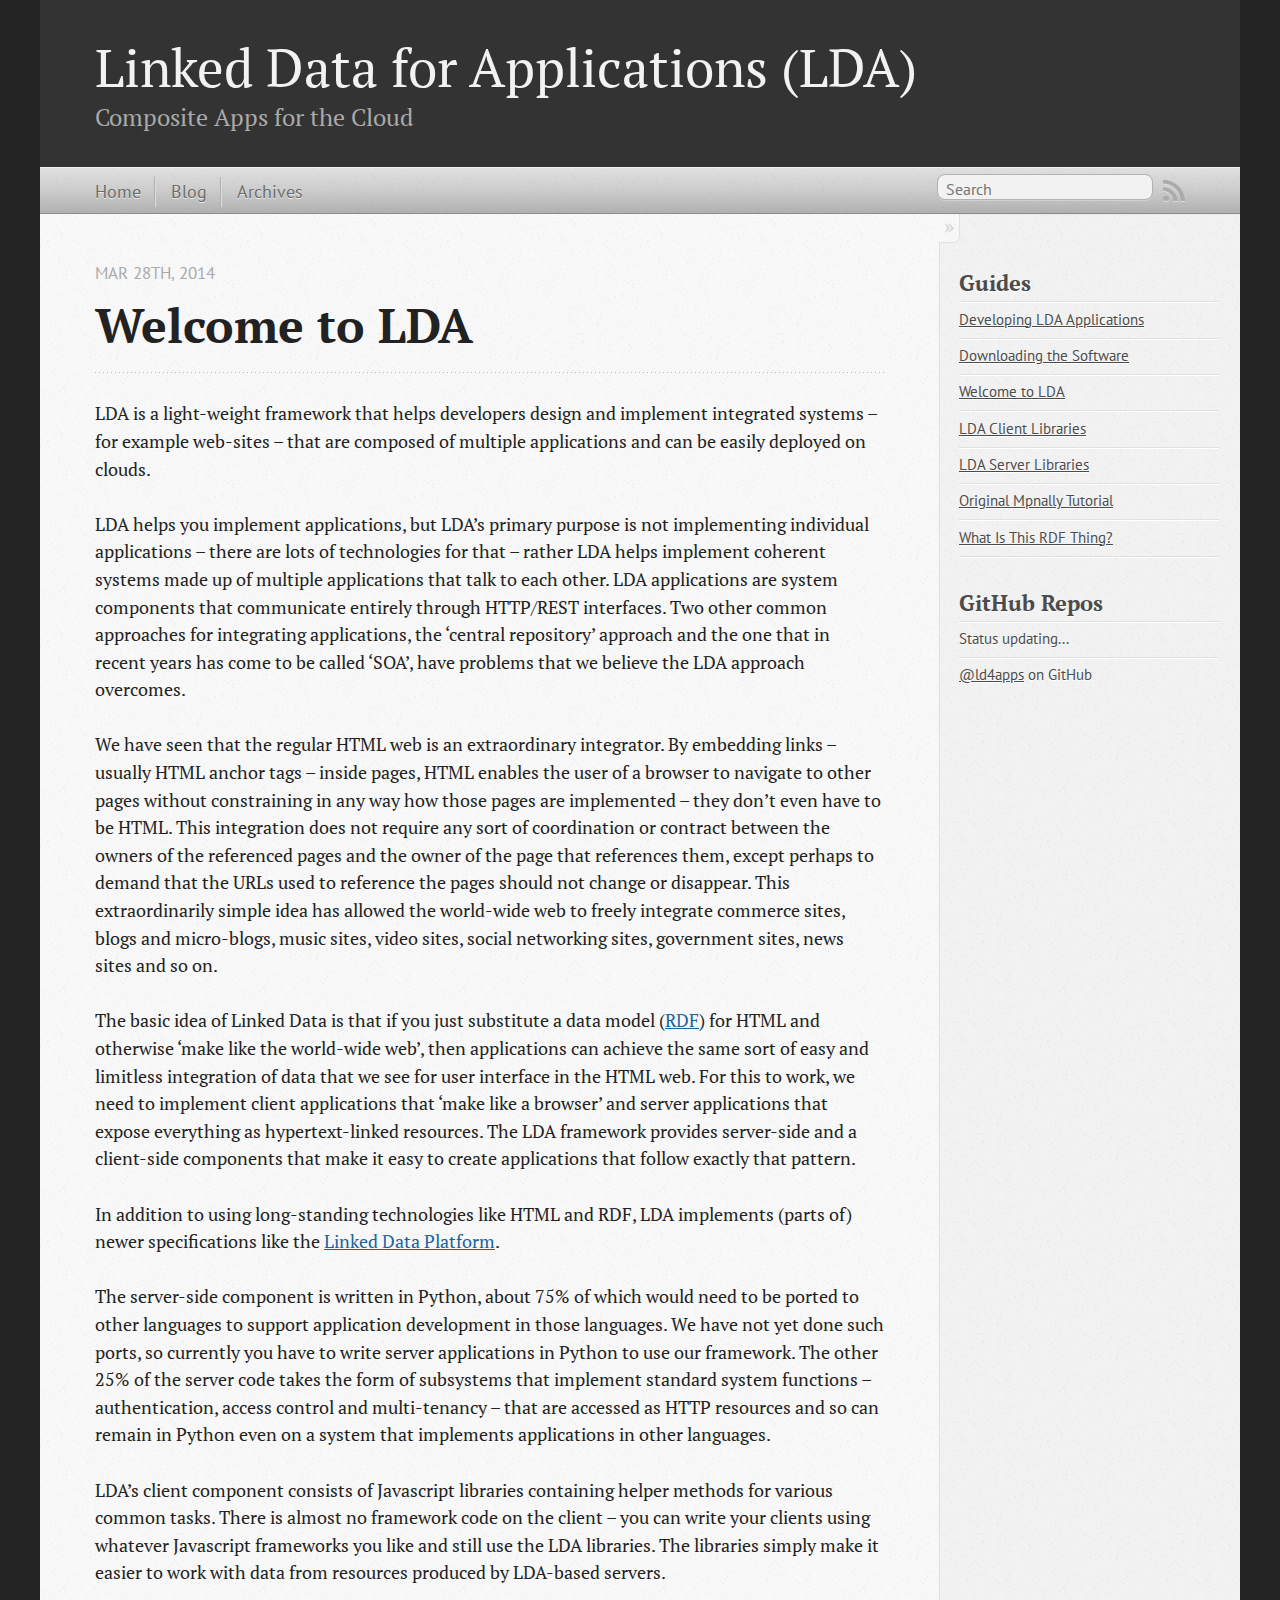
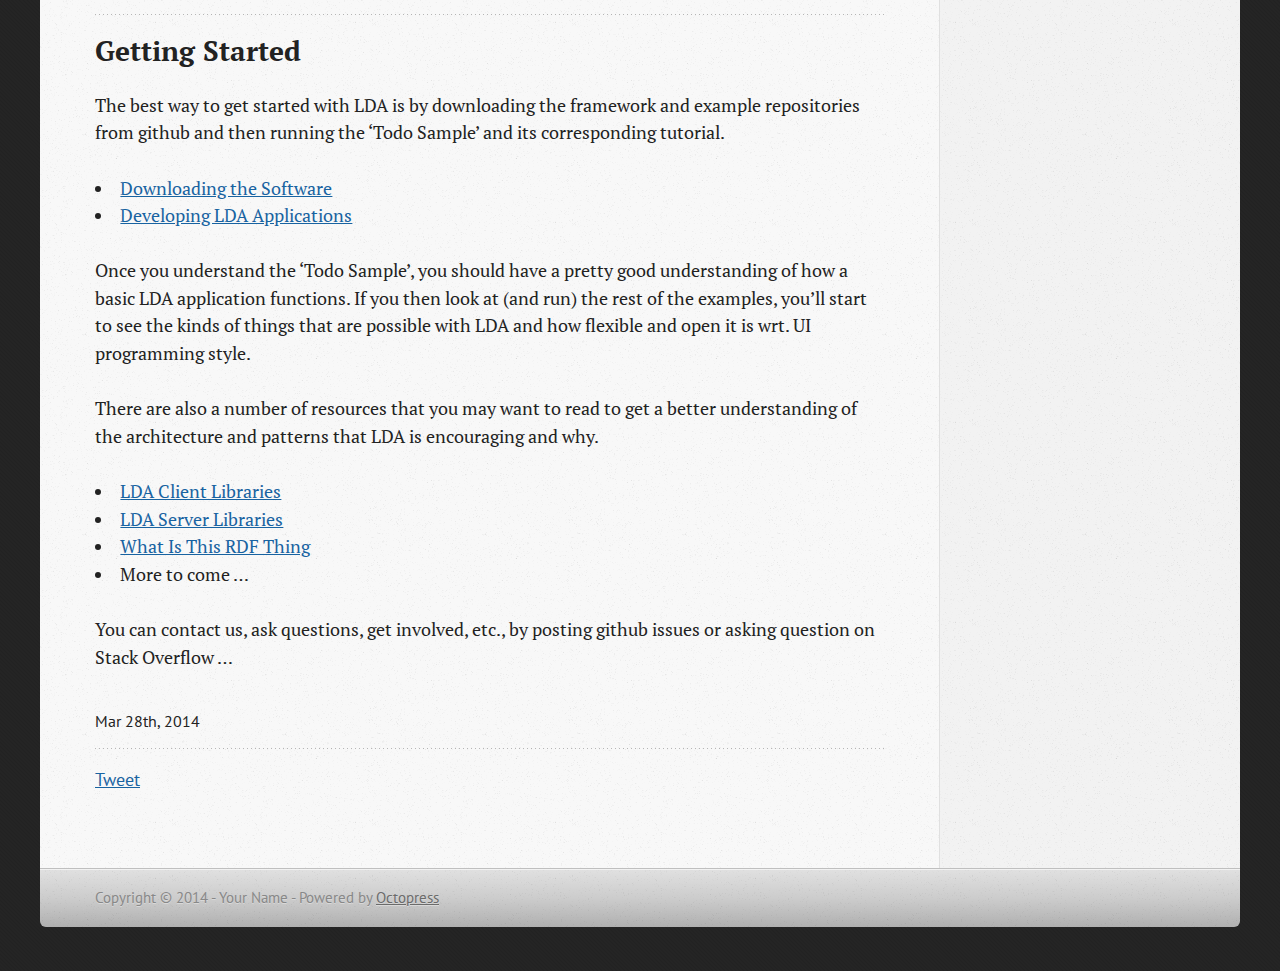
==== commit 058aba88: "Site updated at 2014-04-11 01:03:04 UTC" ====
--- a/index.html
+++ b/index.html
@@ -91,7 +91,7 @@
 
 <p>LDA helps you implement applications, but LDA&rsquo;s primary purpose is not implementing individual applications &ndash; there are
 lots of technologies for that &ndash; rather LDA helps implement coherent systems made up of
-multiple applications that talk to each other. LDA applications are system components that communicate entirely through HTTP/REST insterfaces.
+multiple applications that talk to each other. LDA applications are system components that communicate entirely through HTTP/REST interfaces.
 Two other common approaches for integrating applications, the &lsquo;central repository&rsquo; approach and the one that in recent years
 has come to be called &lsquo;SOA&rsquo;, have problems that we believe the LDA approach overcomes.</p>
 
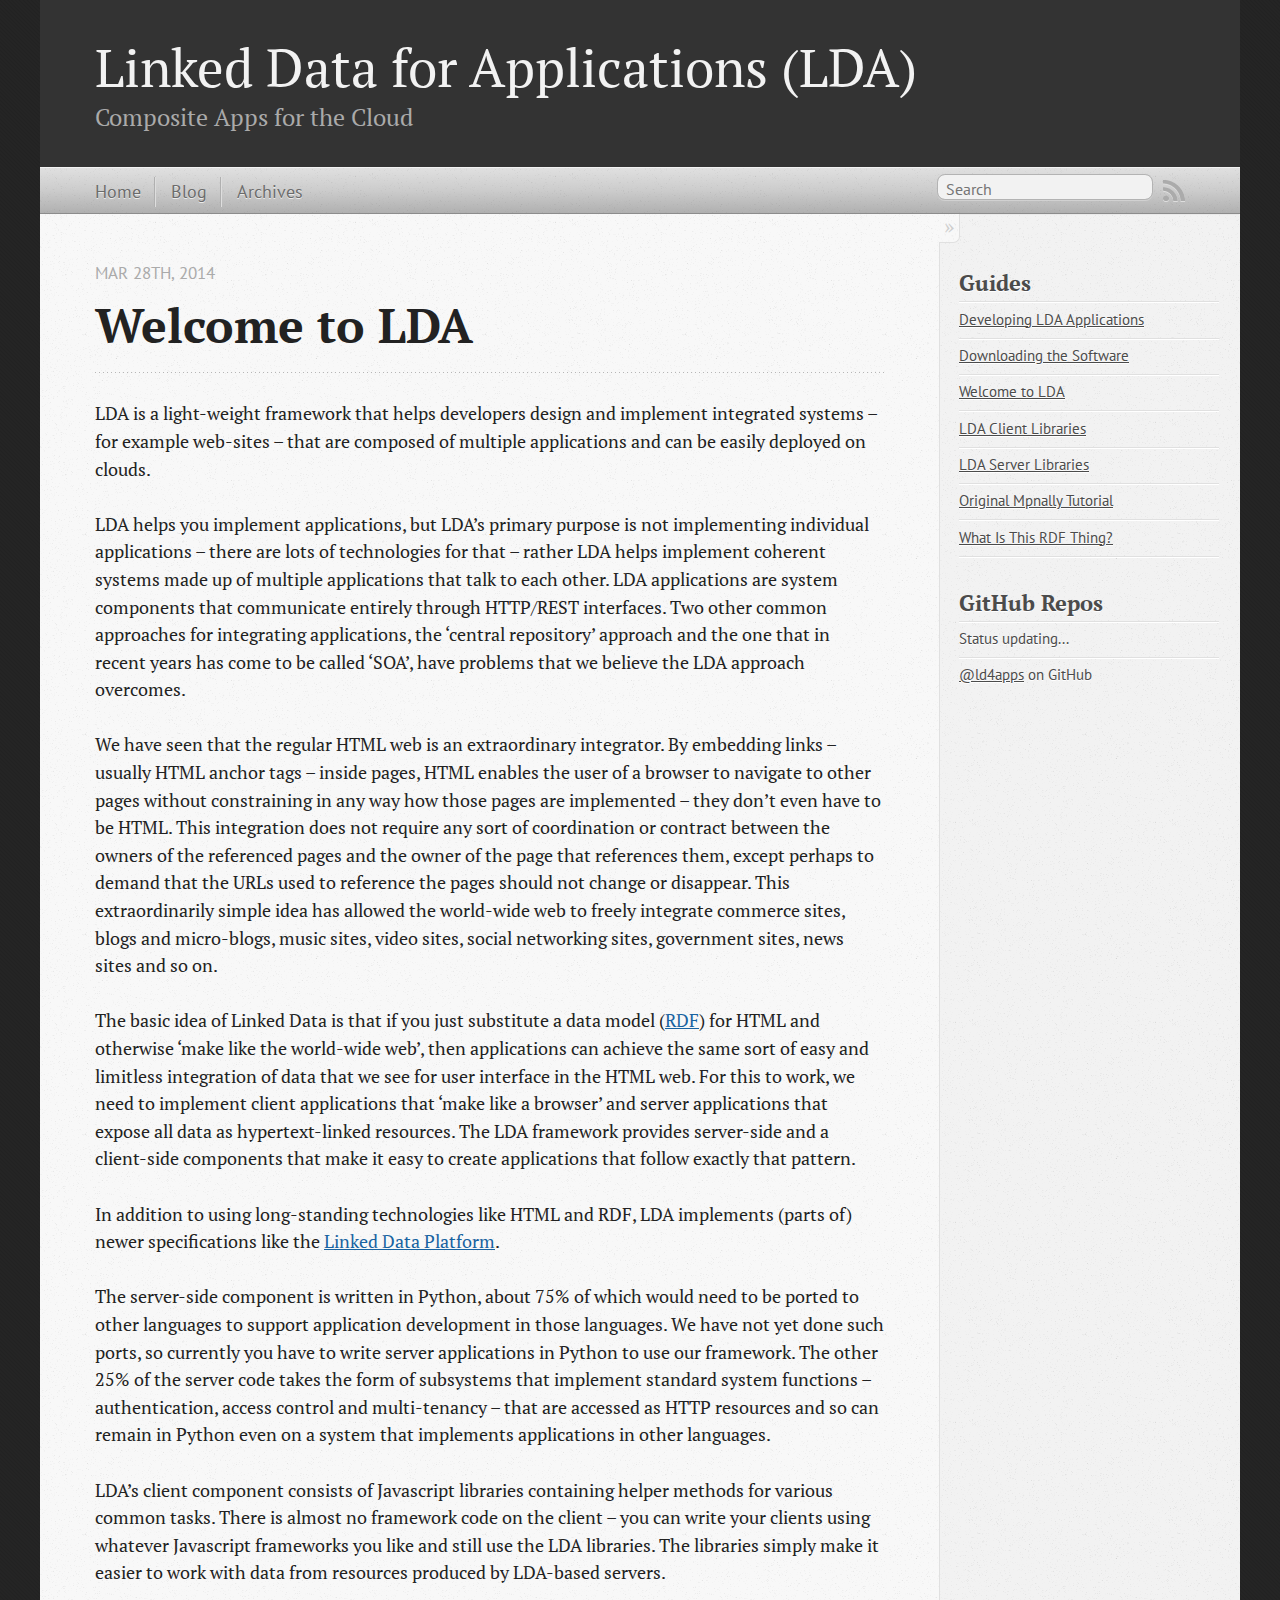
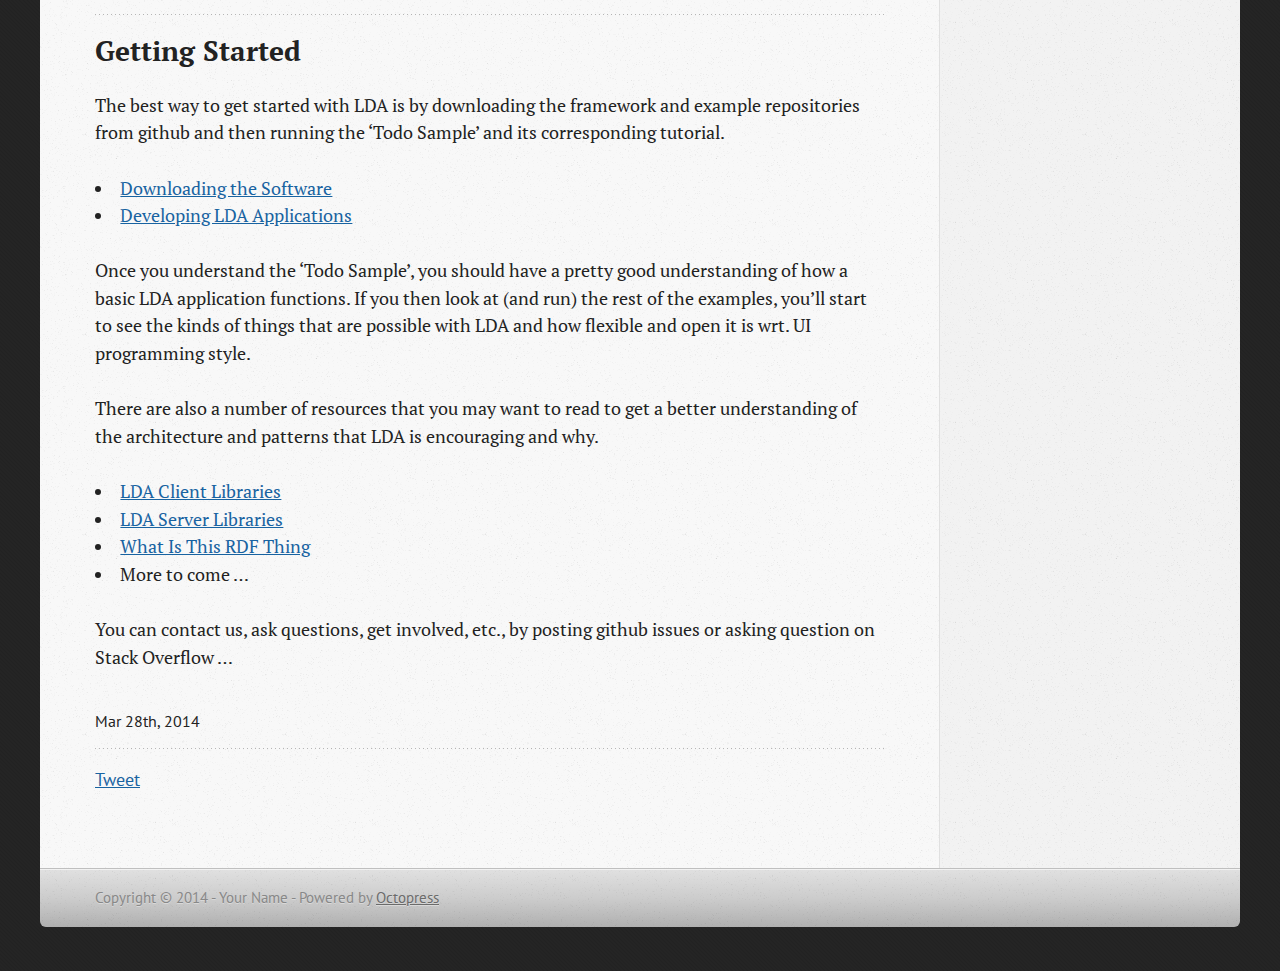
==== commit cad877c0: "Site updated at 2014-04-11 01:06:07 UTC" ====
--- a/index.html
+++ b/index.html
@@ -111,7 +111,7 @@
 &lsquo;make like the world-wide web&rsquo;, then applications can achieve the same sort of easy and
 limitless integration of data that we see for user interface in the HTML web.
 For this to work, we need to implement client applications that &lsquo;make like a browser&rsquo;
-and server applications that expose everything as hypertext-linked resources. The LDA
+and server applications that expose all data as hypertext-linked resources. The LDA
 framework provides server-side and a client-side components that make it easy to
 create applications that follow exactly that pattern.</p>
 
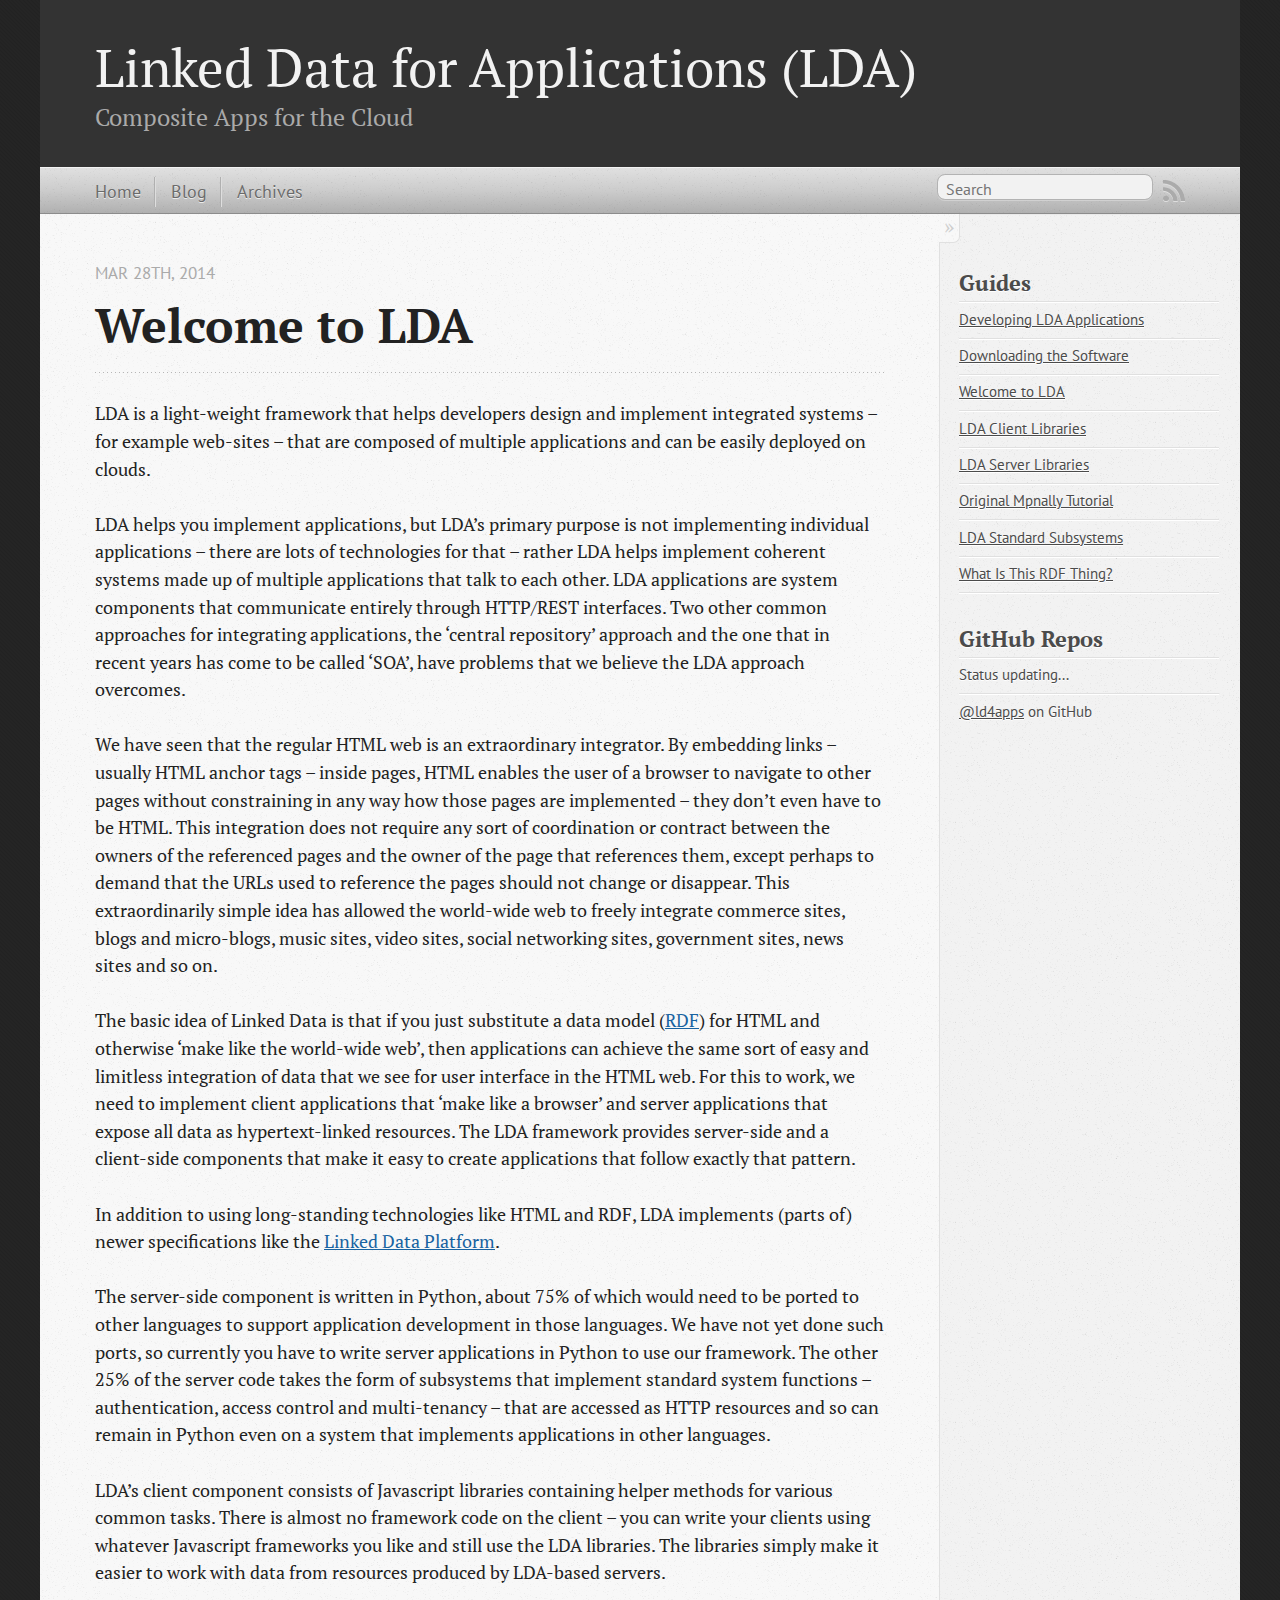
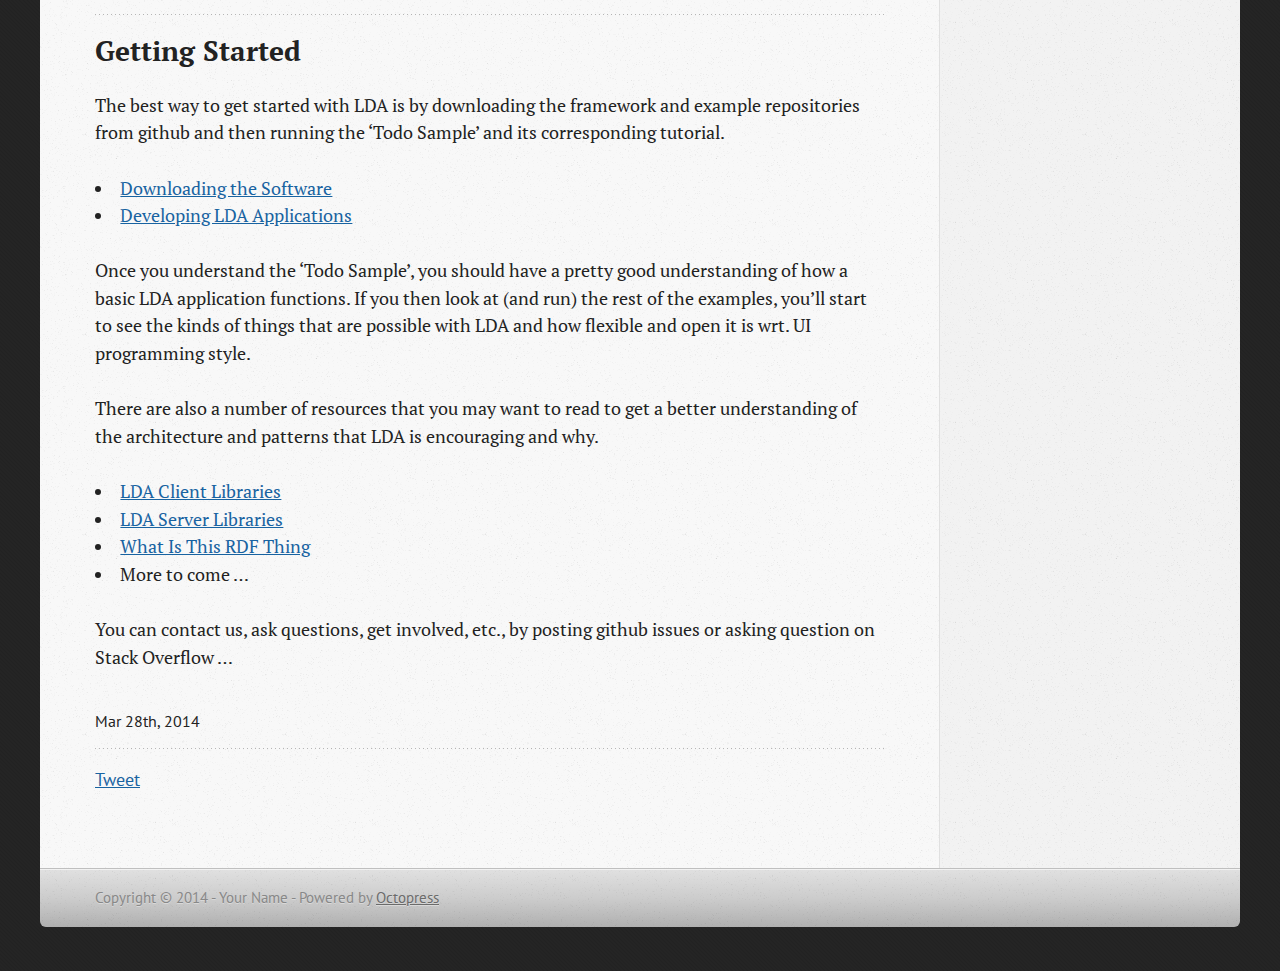
==== commit 8bfb8f52: "Site updated at 2014-04-25 00:06:39 UTC" ====
--- a/index.html
+++ b/index.html
@@ -251,6 +251,12 @@
     
     	
         <li class="page">
+            <a href="/standard-subsystems/index.html">LDA Standard Subsystems</a>
+        </li>
+        
+    
+    	
+        <li class="page">
             <a href="/what-is-this-rdf-thing/index.html">What Is This RDF Thing?</a>
         </li>
         
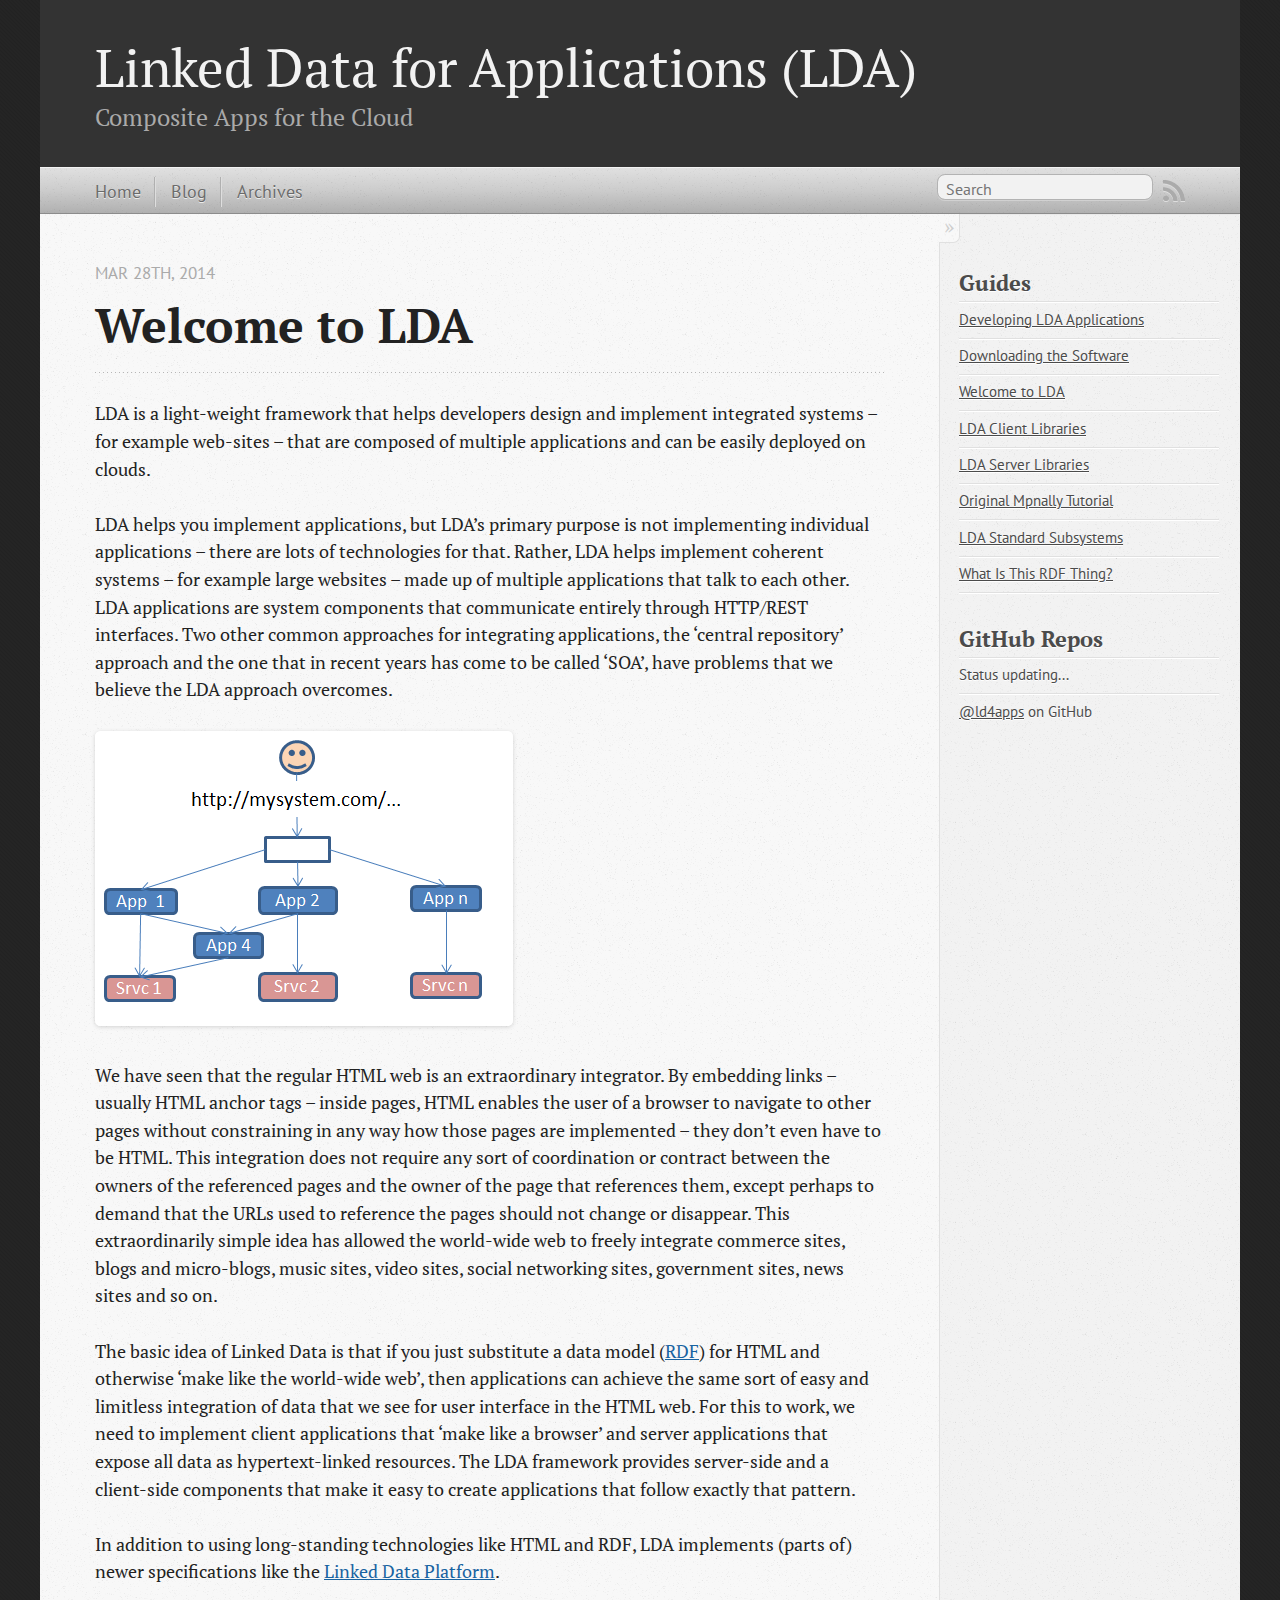
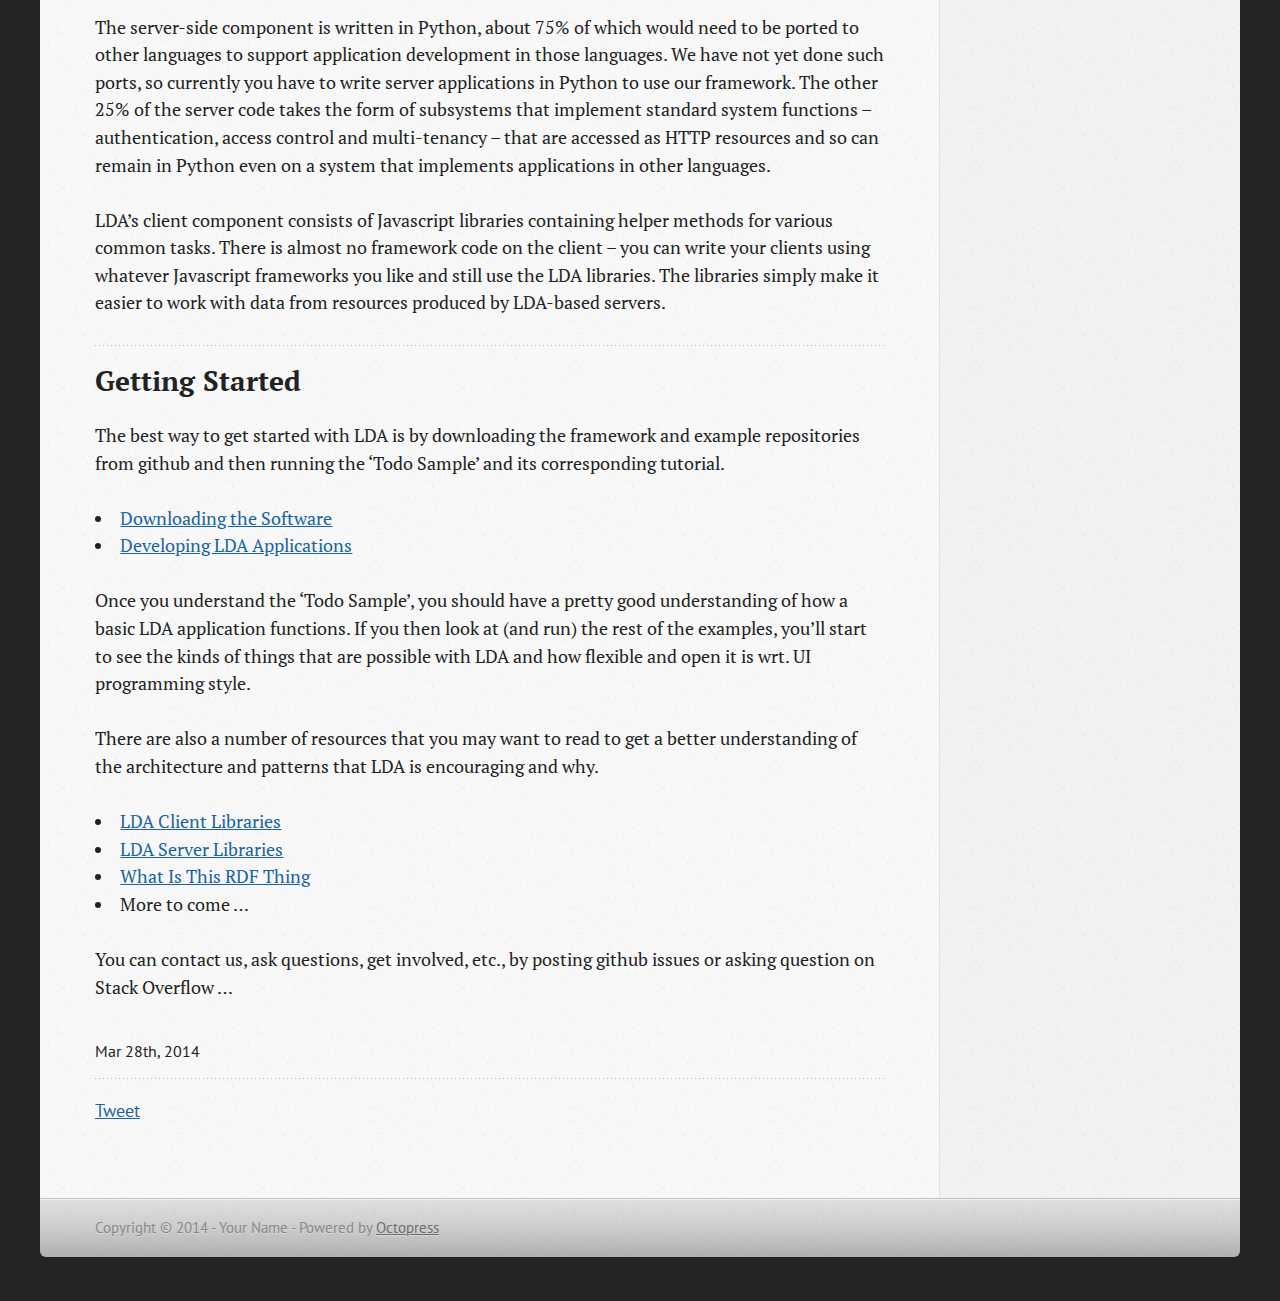
==== commit 0e8572b8: "Site updated at 2014-04-29 22:26:51 UTC" ====
--- a/index.html
+++ b/index.html
@@ -90,10 +90,12 @@
 on clouds.</p>
 
 <p>LDA helps you implement applications, but LDA&rsquo;s primary purpose is not implementing individual applications &ndash; there are
-lots of technologies for that &ndash; rather LDA helps implement coherent systems made up of
+lots of technologies for that. Rather, LDA helps implement coherent systems &ndash; for example large websites &ndash; made up of
 multiple applications that talk to each other. LDA applications are system components that communicate entirely through HTTP/REST interfaces.
 Two other common approaches for integrating applications, the &lsquo;central repository&rsquo; approach and the one that in recent years
 has come to be called &lsquo;SOA&rsquo;, have problems that we believe the LDA approach overcomes.</p>
+
+<p><img src="images/system.png" alt="" /></p>
 
 <p>We have seen that the regular HTML web is an extraordinary integrator.
 By embedding links &ndash; usually HTML anchor tags &ndash; inside pages, HTML
--- a/stylesheets/screen.css
+++ b/stylesheets/screen.css
@@ -1 +1 @@
-html,body,div,span,applet,object,iframe,h1,h2,h3,h4,h5,h6,p,blockquote,pre,a,abbr,acronym,address,big,cite,code,del,dfn,em,img,ins,kbd,q,s,samp,small,strike,strong,sub,sup,tt,var,b,u,i,center,dl,dt,dd,ol,ul,li,fieldset,form,label,legend,table,caption,tbody,tfoot,thead,tr,th,td,article,aside,canvas,details,embed,figure,figcaption,footer,header,hgroup,menu,nav,output,ruby,section,summary,time,mark,audio,video{margin:0;padding:0;border:0;font:inherit;font-size:100%;vertical-align:baseline}html{line-height:1}ol,ul{list-style:none}table{border-collapse:collapse;border-spacing:0}caption,th,td{text-align:left;font-weight:normal;vertical-align:middle}q,blockquote{quotes:none}q:before,q:after,blockquote:before,blockquote:after{content:"";content:none}a img{border:none}article,aside,details,figcaption,figure,footer,header,hgroup,menu,nav,section,summary{display:block}a{color:#1863a1}a:visited{color:#751590}a:focus{color:#0181eb}a:hover{color:#0181eb}a:active{color:#01579f}aside.sidebar a{color:#222}aside.sidebar a:focus{color:#0181eb}aside.sidebar a:hover{color:#0181eb}aside.sidebar a:active{color:#01579f}a{-webkit-transition:color 0.3s;-moz-transition:color 0.3s;-o-transition:color 0.3s;transition:color 0.3s}html{background:#252525 url('/images/line-tile.png?1396467043') top left}body>div{background:#f2f2f2 url('/images/noise.png?1396467043') top left;border-bottom:1px solid #bfbfbf}body>div>div{background:#f8f8f8 url('/images/noise.png?1396467043') top left;border-right:1px solid #e0e0e0}.heading,body>header h1,h1,h2,h3,h4,h5,h6{font-family:"PT Serif","Georgia","Helvetica Neue",Arial,sans-serif}.sans,body>header h2,article header p.meta,article>footer,#content .blog-index footer,html .gist .gist-file .gist-meta,#blog-archives a.category,#blog-archives time,aside.sidebar section,body>footer{font-family:"PT Sans","Helvetica Neue",Arial,sans-serif}.serif,body,#content .blog-index a[rel=full-article]{font-family:"PT Serif",Georgia,Times,"Times New Roman",serif}.mono,pre,code,tt,p code,li code{font-family:Menlo,Monaco,"Andale Mono","lucida console","Courier New",monospace}body>header h1{font-size:2.2em;font-family:"PT Serif","Georgia","Helvetica Neue",Arial,sans-serif;font-weight:normal;line-height:1.2em;margin-bottom:0.6667em}body>header h2{font-family:"PT Serif","Georgia","Helvetica Neue",Arial,sans-serif}body{line-height:1.5em;color:#222}h1{font-size:2.2em;line-height:1.2em}@media only screen and (min-width: 992px){body{font-size:1.15em}h1{font-size:2.6em;line-height:1.2em}}h1,h2,h3,h4,h5,h6{text-rendering:optimizelegibility;margin-bottom:1em;font-weight:bold}h2,section h1{font-size:1.5em}h3,section h2,section section h1{font-size:1.3em}h4,section h3,section section h2,section section section h1{font-size:1em}h5,section h4,section section h3{font-size:.9em}h6,section h5,section section h4,section section section h3{font-size:.8em}p,article blockquote,ul,ol{margin-bottom:1.5em}ul{list-style-type:disc}ul ul{list-style-type:circle;margin-bottom:0px}ul ul ul{list-style-type:square;margin-bottom:0px}ol{list-style-type:decimal}ol ol{list-style-type:lower-alpha;margin-bottom:0px}ol ol ol{list-style-type:lower-roman;margin-bottom:0px}ul,ul ul,ul ol,ol,ol ul,ol ol{margin-left:1.3em}ul ul,ul ol,ol ul,ol ol{margin-bottom:0em}strong{font-weight:bold}em{font-style:italic}sup,sub{font-size:0.75em;position:relative;display:inline-block;padding:0 .2em;line-height:.8em}sup{top:-.5em}sub{bottom:-.5em}a[rev='footnote']{font-size:.75em;padding:0 .3em;line-height:1}q{font-style:italic}q:before{content:"\201C"}q:after{content:"\201D"}em,dfn{font-style:italic}strong,dfn{font-weight:bold}del,s{text-decoration:line-through}abbr,acronym{border-bottom:1px dotted;cursor:help}hr{margin-bottom:0.2em}small{font-size:.8em}big{font-size:1.2em}article blockquote{font-style:italic;position:relative;font-size:1.2em;line-height:1.5em;padding-left:1em;border-left:4px solid rgba(170,170,170,0.5)}article blockquote cite{font-style:italic}article blockquote cite a{color:#aaa !important;word-wrap:break-word}article blockquote cite:before{content:'\2014';padding-right:.3em;padding-left:.3em;color:#aaa}@media only screen and (min-width: 992px){article blockquote{padding-left:1.5em;border-left-width:4px}}.pullquote-right:before,.pullquote-left:before{padding:0;border:none;content:attr(data-pullquote);float:right;width:45%;margin:.5em 0 1em 1.5em;position:relative;top:7px;font-size:1.4em;line-height:1.45em}.pullquote-left:before{float:left;margin:.5em 1.5em 1em 0}.force-wrap,article a,aside.sidebar a{white-space:-moz-pre-wrap;white-space:-pre-wrap;white-space:-o-pre-wrap;white-space:pre-wrap;word-wrap:break-word}.group,body>header,body>nav,body>footer,body #content>article,body #content>div>article,body #content>div>section,body div.pagination,aside.sidebar,#main,#content,.sidebar{*zoom:1}.group:after,body>header:after,body>nav:after,body>footer:after,body #content>article:after,body #content>div>section:after,body div.pagination:after,#main:after,#content:after,.sidebar:after{content:"";display:table;clear:both}body{-webkit-text-size-adjust:none;max-width:1200px;position:relative;margin:0 auto}body>header,body>nav,body>footer,body #content>article,body #content>div>article,body #content>div>section{padding-left:18px;padding-right:18px}@media only screen and (min-width: 480px){body>header,body>nav,body>footer,body #content>article,body #content>div>article,body #content>div>section{padding-left:25px;padding-right:25px}}@media only screen and (min-width: 768px){body>header,body>nav,body>footer,body #content>article,body #content>div>article,body #content>div>section{padding-left:35px;padding-right:35px}}@media only screen and (min-width: 992px){body>header,body>nav,body>footer,body #content>article,body #content>div>article,body #content>div>section{padding-left:55px;padding-right:55px}}body div.pagination{margin-left:18px;margin-right:18px}@media only screen and (min-width: 480px){body div.pagination{margin-left:25px;margin-right:25px}}@media only screen and (min-width: 768px){body div.pagination{margin-left:35px;margin-right:35px}}@media only screen and (min-width: 992px){body div.pagination{margin-left:55px;margin-right:55px}}body>header{font-size:1em;padding-top:1.5em;padding-bottom:1.5em}#content{overflow:hidden}#content>div,#content>article{width:100%}aside.sidebar{float:none;padding:0 18px 1px;background-color:#f7f7f7;border-top:1px solid #e0e0e0}.flex-content,article img,article video,article .flash-video,aside.sidebar img{max-width:100%;height:auto}.basic-alignment.left,article img.left,article video.left,article .left.flash-video,aside.sidebar img.left{float:left;margin-right:1.5em}.basic-alignment.right,article img.right,article video.right,article .right.flash-video,aside.sidebar img.right{float:right;margin-left:1.5em}.basic-alignment.center,article img.center,article video.center,article .center.flash-video,aside.sidebar img.center{display:block;margin:0 auto 1.5em}.basic-alignment.left,article img.left,article video.left,article .left.flash-video,aside.sidebar img.left,.basic-alignment.right,article img.right,article video.right,article .right.flash-video,aside.sidebar img.right{margin-bottom:.8em}.toggle-sidebar,.no-sidebar .toggle-sidebar{display:none}@media only screen and (min-width: 750px){body.sidebar-footer aside.sidebar{float:none;width:auto;clear:left;margin:0;padding:0 35px 1px;background-color:#f7f7f7;border-top:1px solid #eaeaea}body.sidebar-footer aside.sidebar section.odd,body.sidebar-footer aside.sidebar section.even{float:left;width:48%}body.sidebar-footer aside.sidebar section.odd{margin-left:0}body.sidebar-footer aside.sidebar section.even{margin-left:4%}body.sidebar-footer aside.sidebar.thirds section{width:30%;margin-left:5%}body.sidebar-footer aside.sidebar.thirds section.first{margin-left:0;clear:both}}body.sidebar-footer #content{margin-right:0px}body.sidebar-footer .toggle-sidebar{display:none}@media only screen and (min-width: 550px){body>header{font-size:1em}}@media only screen and (min-width: 750px){aside.sidebar{float:none;width:auto;clear:left;margin:0;padding:0 35px 1px;background-color:#f7f7f7;border-top:1px solid #eaeaea}aside.sidebar section.odd,aside.sidebar section.even{float:left;width:48%}aside.sidebar section.odd{margin-left:0}aside.sidebar section.even{margin-left:4%}aside.sidebar.thirds section{width:30%;margin-left:5%}aside.sidebar.thirds section.first{margin-left:0;clear:both}}@media only screen and (min-width: 768px){body{-webkit-text-size-adjust:auto}body>header{font-size:1.2em}#main{padding:0;margin:0 auto}#content{overflow:visible;margin-right:240px;position:relative}.no-sidebar #content{margin-right:0;border-right:0}.collapse-sidebar #content{margin-right:20px}#content>div,#content>article{padding-top:17.5px;padding-bottom:17.5px;float:left}aside.sidebar{width:210px;padding:0 15px 15px;background:none;clear:none;float:left;margin:0 -100% 0 0}aside.sidebar section{width:auto;margin-left:0}aside.sidebar section.odd,aside.sidebar section.even{float:none;width:auto;margin-left:0}.collapse-sidebar aside.sidebar{float:none;width:auto;clear:left;margin:0;padding:0 35px 1px;background-color:#f7f7f7;border-top:1px solid #eaeaea}.collapse-sidebar aside.sidebar section.odd,.collapse-sidebar aside.sidebar section.even{float:left;width:48%}.collapse-sidebar aside.sidebar section.odd{margin-left:0}.collapse-sidebar aside.sidebar section.even{margin-left:4%}.collapse-sidebar aside.sidebar.thirds section{width:30%;margin-left:5%}.collapse-sidebar aside.sidebar.thirds section.first{margin-left:0;clear:both}}@media only screen and (min-width: 992px){body>header{font-size:1.3em}#content{margin-right:300px}#content>div,#content>article{padding-top:27.5px;padding-bottom:27.5px}aside.sidebar{width:260px;padding:1.2em 20px 20px}.collapse-sidebar aside.sidebar{padding-left:55px;padding-right:55px}}@media only screen and (min-width: 768px){ul,ol{margin-left:0}}body>header{background:#333}body>header h1{display:inline-block;margin:0}body>header h1 a,body>header h1 a:visited,body>header h1 a:hover{color:#f2f2f2;text-decoration:none}body>header h2{margin:.2em 0 0;font-size:1em;color:#aaa;font-weight:normal}body>nav{position:relative;background-color:#ccc;background:url('/images/noise.png?1396467043'),-webkit-gradient(linear, 50% 0%, 50% 100%, color-stop(0%, #e0e0e0), color-stop(50%, #cccccc), color-stop(100%, #b0b0b0));background:url('/images/noise.png?1396467043'),-webkit-linear-gradient(#e0e0e0,#cccccc,#b0b0b0);background:url('/images/noise.png?1396467043'),-moz-linear-gradient(#e0e0e0,#cccccc,#b0b0b0);background:url('/images/noise.png?1396467043'),-o-linear-gradient(#e0e0e0,#cccccc,#b0b0b0);background:url('/images/noise.png?1396467043'),linear-gradient(#e0e0e0,#cccccc,#b0b0b0);border-top:1px solid #f2f2f2;border-bottom:1px solid #8c8c8c;padding-top:.35em;padding-bottom:.35em}body>nav form{-webkit-background-clip:padding;-moz-background-clip:padding;background-clip:padding-box;margin:0;padding:0}body>nav form .search{padding:.3em .5em 0;font-size:.85em;font-family:"PT Sans","Helvetica Neue",Arial,sans-serif;line-height:1.1em;width:95%;-webkit-border-radius:0.5em;-moz-border-radius:0.5em;-ms-border-radius:0.5em;-o-border-radius:0.5em;border-radius:0.5em;-webkit-background-clip:padding;-moz-background-clip:padding;background-clip:padding-box;-webkit-box-shadow:#d1d1d1 0 1px;-moz-box-shadow:#d1d1d1 0 1px;box-shadow:#d1d1d1 0 1px;background-color:#f2f2f2;border:1px solid #b3b3b3;color:#888}body>nav form .search:focus{color:#444;border-color:#80b1df;-webkit-box-shadow:#80b1df 0 0 4px,#80b1df 0 0 3px inset;-moz-box-shadow:#80b1df 0 0 4px,#80b1df 0 0 3px inset;box-shadow:#80b1df 0 0 4px,#80b1df 0 0 3px inset;background-color:#fff;outline:none}body>nav fieldset[role=search]{float:right;width:48%}body>nav fieldset.mobile-nav{float:left;width:48%}body>nav fieldset.mobile-nav select{width:100%;font-size:.8em;border:1px solid #888}body>nav ul{display:none}@media only screen and (min-width: 550px){body>nav{font-size:.9em}body>nav ul{margin:0;padding:0;border:0;overflow:hidden;*zoom:1;float:left;display:block;padding-top:.15em}body>nav ul li{list-style-image:none;list-style-type:none;margin-left:0;white-space:nowrap;display:inline;float:left;padding-left:0;padding-right:0}body>nav ul li:first-child,body>nav ul li.first{padding-left:0}body>nav ul li:last-child{padding-right:0}body>nav ul li.last{padding-right:0}body>nav ul.subscription{margin-left:.8em;float:right}body>nav ul.subscription li:last-child a{padding-right:0}body>nav ul li{margin:0}body>nav a{color:#6b6b6b;font-family:"PT Sans","Helvetica Neue",Arial,sans-serif;text-shadow:#ebebeb 0 1px;float:left;text-decoration:none;font-size:1.1em;padding:.1em 0;line-height:1.5em}body>nav a:visited{color:#6b6b6b}body>nav a:hover{color:#2b2b2b}body>nav li+li{border-left:1px solid #b0b0b0;margin-left:.8em}body>nav li+li a{padding-left:.8em;border-left:1px solid #dedede}body>nav form{float:right;text-align:left;padding-left:.8em;width:175px}body>nav form .search{width:93%;font-size:.95em;line-height:1.2em}body>nav ul[data-subscription$=email]+form{width:97px}body>nav ul[data-subscription$=email]+form .search{width:91%}body>nav fieldset.mobile-nav{display:none}body>nav fieldset[role=search]{width:99%}}@media only screen and (min-width: 992px){body>nav form{width:215px}body>nav ul[data-subscription$=email]+form{width:147px}}.no-placeholder body>nav .search{background:#f2f2f2 url('/images/search.png?1396467043') 0.3em 0.25em no-repeat;text-indent:1.3em}@media only screen and (min-width: 550px){.maskImage body>nav ul[data-subscription$=email]+form{width:123px}}@media only screen and (min-width: 992px){.maskImage body>nav ul[data-subscription$=email]+form{width:173px}}.maskImage ul.subscription{position:relative;top:.2em}.maskImage ul.subscription li,.maskImage ul.subscription a{border:0;padding:0}.maskImage a[rel=subscribe-rss]{position:relative;top:0px;text-indent:-999999em;background-color:#dedede;border:0;padding:0}.maskImage a[rel=subscribe-rss],.maskImage a[rel=subscribe-rss]:after{-webkit-mask-image:url('/images/rss.png?1396467043');-moz-mask-image:url('/images/rss.png?1396467043');-ms-mask-image:url('/images/rss.png?1396467043');-o-mask-image:url('/images/rss.png?1396467043');mask-image:url('/images/rss.png?1396467043');-webkit-mask-repeat:no-repeat;-moz-mask-repeat:no-repeat;-ms-mask-repeat:no-repeat;-o-mask-repeat:no-repeat;mask-repeat:no-repeat;width:22px;height:22px}.maskImage a[rel=subscribe-rss]:after{content:"";position:absolute;top:-1px;left:0;background-color:#ababab}.maskImage a[rel=subscribe-rss]:hover:after{background-color:#9e9e9e}.maskImage a[rel=subscribe-email]{position:relative;top:0px;text-indent:-999999em;background-color:#dedede;border:0;padding:0}.maskImage a[rel=subscribe-email],.maskImage a[rel=subscribe-email]:after{-webkit-mask-image:url('/images/email.png?1396467043');-moz-mask-image:url('/images/email.png?1396467043');-ms-mask-image:url('/images/email.png?1396467043');-o-mask-image:url('/images/email.png?1396467043');mask-image:url('/images/email.png?1396467043');-webkit-mask-repeat:no-repeat;-moz-mask-repeat:no-repeat;-ms-mask-repeat:no-repeat;-o-mask-repeat:no-repeat;mask-repeat:no-repeat;width:28px;height:22px}.maskImage a[rel=subscribe-email]:after{content:"";position:absolute;top:-1px;left:0;background-color:#ababab}.maskImage a[rel=subscribe-email]:hover:after{background-color:#9e9e9e}article{padding-top:1em}article header{position:relative;padding-top:2em;padding-bottom:1em;margin-bottom:1em;background:url('[data-uri]') bottom left repeat-x}article header h1{margin:0}article header h1 a{text-decoration:none}article header h1 a:hover{text-decoration:underline}article header p{font-size:.9em;color:#aaa;margin:0}article header p.meta{text-transform:uppercase;position:absolute;top:0}@media only screen and (min-width: 768px){article header{margin-bottom:1.5em;padding-bottom:1em;background:url('[data-uri]') bottom left repeat-x}}article h2{padding-top:0.8em;background:url('[data-uri]') top left repeat-x}.entry-content article h2:first-child,article header+h2{padding-top:0}article h2:first-child,article header+h2{background:none}article .feature{padding-top:.5em;margin-bottom:1em;padding-bottom:1em;background:url('[data-uri]') bottom left repeat-x;font-size:2.0em;font-style:italic;line-height:1.3em}article img,article video,article .flash-video{-webkit-border-radius:0.3em;-moz-border-radius:0.3em;-ms-border-radius:0.3em;-o-border-radius:0.3em;border-radius:0.3em;-webkit-box-shadow:rgba(0,0,0,0.15) 0 1px 4px;-moz-box-shadow:rgba(0,0,0,0.15) 0 1px 4px;box-shadow:rgba(0,0,0,0.15) 0 1px 4px;-webkit-box-sizing:border-box;-moz-box-sizing:border-box;box-sizing:border-box;border:#fff 0.5em solid}article video,article .flash-video{margin:0 auto 1.5em}article video{display:block;width:100%}article .flash-video>div{position:relative;display:block;padding-bottom:56.25%;padding-top:1px;height:0;overflow:hidden}article .flash-video>div iframe,article .flash-video>div object,article .flash-video>div embed{position:absolute;top:0;left:0;width:100%;height:100%}article>footer{padding-bottom:2.5em;margin-top:2em}article>footer p.meta{margin-bottom:.8em;font-size:.85em;clear:both;overflow:hidden}.blog-index article+article{background:url('[data-uri]') top left repeat-x}#content .blog-index{padding-top:0;padding-bottom:0}#content .blog-index article{padding-top:2em}#content .blog-index article header{background:none;padding-bottom:0}#content .blog-index article h1{font-size:2.2em}#content .blog-index article h1 a{color:inherit}#content .blog-index article h1 a:hover{color:#0181eb}#content .blog-index a[rel=full-article]{background:#ebebeb;display:inline-block;padding:.4em .8em;margin-right:.5em;text-decoration:none;color:#666;-webkit-transition:background-color 0.5s;-moz-transition:background-color 0.5s;-o-transition:background-color 0.5s;transition:background-color 0.5s}#content .blog-index a[rel=full-article]:hover{background:#0181eb;text-shadow:none;color:#f8f8f8}#content .blog-index footer{margin-top:1em}.separator,article>footer .byline+time:before,article>footer time+time:before,article>footer .comments:before,article>footer .byline ~ .categories:before{content:"\2022 ";padding:0 .4em 0 .2em;display:inline-block}#content div.pagination{text-align:center;font-size:.95em;position:relative;background:url('[data-uri]') top left repeat-x;padding-top:1.5em;padding-bottom:1.5em}#content div.pagination a{text-decoration:none;color:#aaa}#content div.pagination a.prev{position:absolute;left:0}#content div.pagination a.next{position:absolute;right:0}#content div.pagination a:hover{color:#0181eb}#content div.pagination a[href*=archive]:before,#content div.pagination a[href*=archive]:after{content:'\2014';padding:0 .3em}p.meta+.sharing{padding-top:1em;padding-left:0;background:url('[data-uri]') top left repeat-x}#fb-root{display:none}.highlight,html .gist .gist-file .gist-syntax .gist-highlight{border:1px solid #05232b !important}.highlight table td.code,html .gist .gist-file .gist-syntax .gist-highlight table td.code{width:100%}.highlight .line-numbers,html .gist .gist-file .gist-syntax .highlight .line_numbers{text-align:right;font-size:13px;line-height:1.45em;background:#073642 url('/images/noise.png?1396467043') top left !important;border-right:1px solid #00232c !important;-webkit-box-shadow:#083e4b -1px 0 inset;-moz-box-shadow:#083e4b -1px 0 inset;box-shadow:#083e4b -1px 0 inset;text-shadow:#021014 0 -1px;padding:.8em !important;-webkit-border-radius:0;-moz-border-radius:0;-ms-border-radius:0;-o-border-radius:0;border-radius:0}.highlight .line-numbers span,html .gist .gist-file .gist-syntax .highlight .line_numbers span{color:#586e75 !important}figure.code,.gist-file,pre{-webkit-box-shadow:rgba(0,0,0,0.06) 0 0 10px;-moz-box-shadow:rgba(0,0,0,0.06) 0 0 10px;box-shadow:rgba(0,0,0,0.06) 0 0 10px}figure.code .highlight pre,.gist-file .highlight pre,pre .highlight pre{-webkit-box-shadow:none;-moz-box-shadow:none;box-shadow:none}.gist .highlight *::-moz-selection,figure.code .highlight *::-moz-selection{background:#386774;color:inherit;text-shadow:#002b36 0 1px}.gist .highlight *::-webkit-selection,figure.code .highlight *::-webkit-selection{background:#386774;color:inherit;text-shadow:#002b36 0 1px}.gist .highlight *::selection,figure.code .highlight *::selection{background:#386774;color:inherit;text-shadow:#002b36 0 1px}html .gist .gist-file{margin-bottom:1.8em;position:relative;border:none;padding-top:26px !important}html .gist .gist-file .highlight{margin-bottom:0}html .gist .gist-file .gist-syntax{border-bottom:0 !important;background:none !important}html .gist .gist-file .gist-syntax .gist-highlight{background:#002b36 !important}html .gist .gist-file .gist-syntax .highlight pre{padding:0}html .gist .gist-file .gist-meta{padding:.6em 0.8em;border:1px solid #083e4b !important;color:#586e75;font-size:.7em !important;background:#073642 url('/images/noise.png?1396467043') top left;line-height:1.5em}html .gist .gist-file .gist-meta a{color:#75878b !important;text-decoration:none}html .gist .gist-file .gist-meta a:hover{text-decoration:underline}html .gist .gist-file .gist-meta a:hover{color:#93a1a1 !important}html .gist .gist-file .gist-meta a[href*='#file']{position:absolute;top:0;left:0;right:-10px;color:#474747 !important}html .gist .gist-file .gist-meta a[href*='#file']:hover{color:#1863a1 !important}html .gist .gist-file .gist-meta a[href*=raw]{top:.4em}pre{background:#002b36 url('/images/noise.png?1396467043') top left;-webkit-border-radius:0.4em;-moz-border-radius:0.4em;-ms-border-radius:0.4em;-o-border-radius:0.4em;border-radius:0.4em;border:1px solid #05232b;line-height:1.45em;font-size:13px;margin-bottom:2.1em;padding:.8em 1em;color:#93a1a1;overflow:auto}h3.filename+pre{-moz-border-radius-topleft:0px;-webkit-border-top-left-radius:0px;border-top-left-radius:0px;-moz-border-radius-topright:0px;-webkit-border-top-right-radius:0px;border-top-right-radius:0px}p code,li code{display:inline-block;white-space:no-wrap;background:#fff;font-size:.8em;line-height:1.5em;color:#555;border:1px solid #ddd;-webkit-border-radius:0.4em;-moz-border-radius:0.4em;-ms-border-radius:0.4em;-o-border-radius:0.4em;border-radius:0.4em;padding:0 .3em;margin:-1px 0}p pre code,li pre code{font-size:1em !important;background:none;border:none}.pre-code,html .gist .gist-file .gist-syntax .highlight pre,.highlight code{font-family:Menlo,Monaco,"Andale Mono","lucida console","Courier New",monospace !important;overflow:scroll;overflow-y:hidden;display:block;padding:.8em;overflow-x:auto;line-height:1.45em;background:#002b36 url('/images/noise.png?1396467043') top left !important;color:#93a1a1 !important}.pre-code span,html .gist .gist-file .gist-syntax .highlight pre span,.highlight code span{color:#93a1a1 !important}.pre-code span,html .gist .gist-file .gist-syntax .highlight pre span,.highlight code span{font-style:normal !important;font-weight:normal !important}.pre-code .c,html .gist .gist-file .gist-syntax .highlight pre .c,.highlight code .c{color:#586e75 !important;font-style:italic !important}.pre-code .cm,html .gist .gist-file .gist-syntax .highlight pre .cm,.highlight code .cm{color:#586e75 !important;font-style:italic !important}.pre-code .cp,html .gist .gist-file .gist-syntax .highlight pre .cp,.highlight code .cp{color:#586e75 !important;font-style:italic !important}.pre-code .c1,html .gist .gist-file .gist-syntax .highlight pre .c1,.highlight code .c1{color:#586e75 !important;font-style:italic !important}.pre-code .cs,html .gist .gist-file .gist-syntax .highlight pre .cs,.highlight code .cs{color:#586e75 !important;font-weight:bold !important;font-style:italic !important}.pre-code .err,html .gist .gist-file .gist-syntax .highlight pre .err,.highlight code .err{color:#dc322f !important;background:none !important}.pre-code .k,html .gist .gist-file .gist-syntax .highlight pre .k,.highlight code .k{color:#cb4b16 !important}.pre-code .o,html .gist .gist-file .gist-syntax .highlight pre .o,.highlight code .o{color:#93a1a1 !important;font-weight:bold !important}.pre-code .p,html .gist .gist-file .gist-syntax .highlight pre .p,.highlight code .p{color:#93a1a1 !important}.pre-code .ow,html .gist .gist-file .gist-syntax .highlight pre .ow,.highlight code .ow{color:#2aa198 !important;font-weight:bold !important}.pre-code .gd,html .gist .gist-file .gist-syntax .highlight pre .gd,.highlight code .gd{color:#93a1a1 !important;background-color:#372c34 !important;display:inline-block}.pre-code .gd .x,html .gist .gist-file .gist-syntax .highlight pre .gd .x,.highlight code .gd .x{color:#93a1a1 !important;background-color:#4d2d33 !important;display:inline-block}.pre-code .ge,html .gist .gist-file .gist-syntax .highlight pre .ge,.highlight code .ge{color:#93a1a1 !important;font-style:italic !important}.pre-code .gh,html .gist .gist-file .gist-syntax .highlight pre .gh,.highlight code .gh{color:#586e75 !important}.pre-code .gi,html .gist .gist-file .gist-syntax .highlight pre .gi,.highlight code .gi{color:#93a1a1 !important;background-color:#1a412b !important;display:inline-block}.pre-code .gi .x,html .gist .gist-file .gist-syntax .highlight pre .gi .x,.highlight code .gi .x{color:#93a1a1 !important;background-color:#355720 !important;display:inline-block}.pre-code .gs,html .gist .gist-file .gist-syntax .highlight pre .gs,.highlight code .gs{color:#93a1a1 !important;font-weight:bold !important}.pre-code .gu,html .gist .gist-file .gist-syntax .highlight pre .gu,.highlight code .gu{color:#6c71c4 !important}.pre-code .kc,html .gist .gist-file .gist-syntax .highlight pre .kc,.highlight code .kc{color:#859900 !important;font-weight:bold !important}.pre-code .kd,html .gist .gist-file .gist-syntax .highlight pre .kd,.highlight code .kd{color:#268bd2 !important}.pre-code .kp,html .gist .gist-file .gist-syntax .highlight pre .kp,.highlight code .kp{color:#cb4b16 !important;font-weight:bold !important}.pre-code .kr,html .gist .gist-file .gist-syntax .highlight pre .kr,.highlight code .kr{color:#d33682 !important;font-weight:bold !important}.pre-code .kt,html .gist .gist-file .gist-syntax .highlight pre .kt,.highlight code .kt{color:#2aa198 !important}.pre-code .n,html .gist .gist-file .gist-syntax .highlight pre .n,.highlight code .n{color:#268bd2 !important}.pre-code .na,html .gist .gist-file .gist-syntax .highlight pre .na,.highlight code .na{color:#268bd2 !important}.pre-code .nb,html .gist .gist-file .gist-syntax .highlight pre .nb,.highlight code .nb{color:#859900 !important}.pre-code .nc,html .gist .gist-file .gist-syntax .highlight pre .nc,.highlight code .nc{color:#d33682 !important}.pre-code .no,html .gist .gist-file .gist-syntax .highlight pre .no,.highlight code .no{color:#b58900 !important}.pre-code .nl,html .gist .gist-file .gist-syntax .highlight pre .nl,.highlight code .nl{color:#859900 !important}.pre-code .ne,html .gist .gist-file .gist-syntax .highlight pre .ne,.highlight code .ne{color:#268bd2 !important;font-weight:bold !important}.pre-code .nf,html .gist .gist-file .gist-syntax .highlight pre .nf,.highlight code .nf{color:#268bd2 !important;font-weight:bold !important}.pre-code .nn,html .gist .gist-file .gist-syntax .highlight pre .nn,.highlight code .nn{color:#b58900 !important}.pre-code .nt,html .gist .gist-file .gist-syntax .highlight pre .nt,.highlight code .nt{color:#268bd2 !important;font-weight:bold !important}.pre-code .nx,html .gist .gist-file .gist-syntax .highlight pre .nx,.highlight code .nx{color:#b58900 !important}.pre-code .vg,html .gist .gist-file .gist-syntax .highlight pre .vg,.highlight code .vg{color:#268bd2 !important}.pre-code .vi,html .gist .gist-file .gist-syntax .highlight pre .vi,.highlight code .vi{color:#268bd2 !important}.pre-code .nv,html .gist .gist-file .gist-syntax .highlight pre .nv,.highlight code .nv{color:#268bd2 !important}.pre-code .mf,html .gist .gist-file .gist-syntax .highlight pre .mf,.highlight code .mf{color:#2aa198 !important}.pre-code .m,html .gist .gist-file .gist-syntax .highlight pre .m,.highlight code .m{color:#2aa198 !important}.pre-code .mh,html .gist .gist-file .gist-syntax .highlight pre .mh,.highlight code .mh{color:#2aa198 !important}.pre-code .mi,html .gist .gist-file .gist-syntax .highlight pre .mi,.highlight code .mi{color:#2aa198 !important}.pre-code .s,html .gist .gist-file .gist-syntax .highlight pre .s,.highlight code .s{color:#2aa198 !important}.pre-code .sd,html .gist .gist-file .gist-syntax .highlight pre .sd,.highlight code .sd{color:#2aa198 !important}.pre-code .s2,html .gist .gist-file .gist-syntax .highlight pre .s2,.highlight code .s2{color:#2aa198 !important}.pre-code .se,html .gist .gist-file .gist-syntax .highlight pre .se,.highlight code .se{color:#dc322f !important}.pre-code .si,html .gist .gist-file .gist-syntax .highlight pre .si,.highlight code .si{color:#268bd2 !important}.pre-code .sr,html .gist .gist-file .gist-syntax .highlight pre .sr,.highlight code .sr{color:#2aa198 !important}.pre-code .s1,html .gist .gist-file .gist-syntax .highlight pre .s1,.highlight code .s1{color:#2aa198 !important}.pre-code div .gd,html .gist .gist-file .gist-syntax .highlight pre div .gd,.highlight code div .gd,.pre-code div .gd .x,html .gist .gist-file .gist-syntax .highlight pre div .gd .x,.highlight code div .gd .x,.pre-code div .gi,html .gist .gist-file .gist-syntax .highlight pre div .gi,.highlight code div .gi,.pre-code div .gi .x,html .gist .gist-file .gist-syntax .highlight pre div .gi .x,.highlight code div .gi .x{display:inline-block;width:100%}.highlight,.gist-highlight{margin-bottom:1.8em;background:#002b36;overflow-y:hidden;overflow-x:auto}.highlight pre,.gist-highlight pre{background:none;-webkit-border-radius:0px;-moz-border-radius:0px;-ms-border-radius:0px;-o-border-radius:0px;border-radius:0px;border:none;padding:0;margin-bottom:0}pre::-webkit-scrollbar,.highlight::-webkit-scrollbar,.gist-highlight::-webkit-scrollbar{height:.5em;background:rgba(255,255,255,0.15)}pre::-webkit-scrollbar-thumb:horizontal,.highlight::-webkit-scrollbar-thumb:horizontal,.gist-highlight::-webkit-scrollbar-thumb:horizontal{background:rgba(255,255,255,0.2);-webkit-border-radius:4px;border-radius:4px}.highlight code{background:#000}figure.code{background:none;padding:0;border:0;margin-bottom:1.5em}figure.code pre{margin-bottom:0}figure.code figcaption{position:relative}figure.code .highlight{margin-bottom:0}.code-title,html .gist .gist-file .gist-meta a[href*='#file'],h3.filename,figure.code figcaption{text-align:center;font-size:13px;line-height:2em;text-shadow:#cbcccc 0 1px 0;color:#474747;font-weight:normal;margin-bottom:0;-moz-border-radius-topleft:5px;-webkit-border-top-left-radius:5px;border-top-left-radius:5px;-moz-border-radius-topright:5px;-webkit-border-top-right-radius:5px;border-top-right-radius:5px;font-family:"Helvetica Neue", Arial, "Lucida Grande", "Lucida Sans Unicode", Lucida, sans-serif;background:#aaa url('/images/code_bg.png?1396467043') top repeat-x;border:1px solid #565656;border-top-color:#cbcbcb;border-left-color:#a5a5a5;border-right-color:#a5a5a5;border-bottom:0}.download-source,html .gist .gist-file .gist-meta a[href*=raw],figure.code figcaption a{position:absolute;right:.8em;text-decoration:none;color:#666 !important;z-index:1;font-size:13px;text-shadow:#cbcccc 0 1px 0;padding-left:3em}.download-source:hover,html .gist .gist-file .gist-meta a[href*=raw]:hover,figure.code figcaption a:hover{text-decoration:underline}#archive #content>div,#archive #content>div>article{padding-top:0}#blog-archives{color:#aaa}#blog-archives article{padding:1em 0 1em;position:relative;background:url('[data-uri]') bottom left repeat-x}#blog-archives article:last-child{background:none}#blog-archives article footer{padding:0;margin:0}#blog-archives h1{color:#222;margin-bottom:.3em}#blog-archives h2{display:none}#blog-archives h1{font-size:1.5em}#blog-archives h1 a{text-decoration:none;color:inherit;font-weight:normal;display:inline-block}#blog-archives h1 a:hover{text-decoration:underline}#blog-archives h1 a:hover{color:#0181eb}#blog-archives a.category,#blog-archives time{color:#aaa}#blog-archives .entry-content{display:none}#blog-archives time{font-size:.9em;line-height:1.2em}#blog-archives time .month,#blog-archives time .day{display:inline-block}#blog-archives time .month{text-transform:uppercase}#blog-archives p{margin-bottom:1em}#blog-archives a,#blog-archives .entry-content a{color:inherit}#blog-archives a:hover,#blog-archives .entry-content a:hover{color:#0181eb}#blog-archives a:hover{color:#0181eb}@media only screen and (min-width: 550px){#blog-archives article{margin-left:5em}#blog-archives h2{margin-bottom:.3em;font-weight:normal;display:inline-block;position:relative;top:-1px;float:left}#blog-archives h2:first-child{padding-top:.75em}#blog-archives time{position:absolute;text-align:right;left:0em;top:1.8em}#blog-archives .year{display:none}#blog-archives article{padding-left:4.5em;padding-bottom:.7em}#blog-archives a.category{line-height:1.1em}}#content>.category article{margin-left:0;padding-left:6.8em}#content>.category .year{display:inline}.side-shadow-border,aside.sidebar section h1,aside.sidebar li{-webkit-box-shadow:#fff 0 1px;-moz-box-shadow:#fff 0 1px;box-shadow:#fff 0 1px}aside.sidebar{overflow:hidden;color:#4b4b4b;text-shadow:#fff 0 1px}aside.sidebar section{font-size:.8em;line-height:1.4em;margin-bottom:1.5em}aside.sidebar section h1{margin:1.5em 0 0;padding-bottom:.2em;border-bottom:1px solid #e0e0e0}aside.sidebar section h1+p{padding-top:.4em}aside.sidebar img{-webkit-border-radius:0.3em;-moz-border-radius:0.3em;-ms-border-radius:0.3em;-o-border-radius:0.3em;border-radius:0.3em;-webkit-box-shadow:rgba(0,0,0,0.15) 0 1px 4px;-moz-box-shadow:rgba(0,0,0,0.15) 0 1px 4px;box-shadow:rgba(0,0,0,0.15) 0 1px 4px;-webkit-box-sizing:border-box;-moz-box-sizing:border-box;box-sizing:border-box;border:#fff 0.3em solid}aside.sidebar ul{margin-bottom:0.5em;margin-left:0}aside.sidebar li{list-style:none;padding:.5em 0;margin:0;border-bottom:1px solid #e0e0e0}aside.sidebar li p:last-child{margin-bottom:0}aside.sidebar a{color:inherit;-webkit-transition:color 0.5s;-moz-transition:color 0.5s;-o-transition:color 0.5s;transition:color 0.5s}aside.sidebar:hover a{color:#222}aside.sidebar:hover a:hover{color:#0181eb}.aside-alt-link,#pinboard_linkroll .pin-tag{color:#7e7e7e}.aside-alt-link:hover,#pinboard_linkroll .pin-tag:hover{color:#0181eb}@media only screen and (min-width: 768px){.toggle-sidebar{outline:none;position:absolute;right:-10px;top:0;bottom:0;display:inline-block;text-decoration:none;color:#cecece;width:9px;cursor:pointer}.toggle-sidebar:hover{background:#e9e9e9;background:-webkit-gradient(linear, 0% 50%, 100% 50%, color-stop(0%, rgba(224,224,224,0.5)), color-stop(100%, rgba(224,224,224,0)));background:-webkit-linear-gradient(left, rgba(224,224,224,0.5),rgba(224,224,224,0));background:-moz-linear-gradient(left, rgba(224,224,224,0.5),rgba(224,224,224,0));background:-o-linear-gradient(left, rgba(224,224,224,0.5),rgba(224,224,224,0));background:linear-gradient(left, rgba(224,224,224,0.5),rgba(224,224,224,0))}.toggle-sidebar:after{position:absolute;right:-11px;top:0;width:20px;font-size:1.2em;line-height:1.1em;padding-bottom:.15em;-moz-border-radius-bottomright:0.3em;-webkit-border-bottom-right-radius:0.3em;border-bottom-right-radius:0.3em;text-align:center;background:#f8f8f8 url('/images/noise.png?1396467043') top left;border-bottom:1px solid #e0e0e0;border-right:1px solid #e0e0e0;content:"\00BB";text-indent:-1px}.collapse-sidebar .toggle-sidebar{text-indent:0px;right:-20px;width:19px}.collapse-sidebar .toggle-sidebar:hover{background:#e9e9e9}.collapse-sidebar .toggle-sidebar:after{border-left:1px solid #e0e0e0;text-shadow:#fff 0 1px;content:"\00AB";left:0px;right:0;text-align:center;text-indent:0;border:0;border-right-width:0;background:none}}.googleplus h1{-moz-box-shadow:none !important;-webkit-box-shadow:none !important;-o-box-shadow:none !important;box-shadow:none !important;border-bottom:0px none !important}.googleplus a{text-decoration:none;white-space:normal !important;line-height:32px}.googleplus a img{float:left;margin-right:0.5em;border:0 none}.googleplus-hidden{position:absolute;top:-1000em;left:-1000em}#pinboard_linkroll .pin-title,#pinboard_linkroll .pin-description{display:block;margin-bottom:.5em}#pinboard_linkroll .pin-tag{text-decoration:none}#pinboard_linkroll .pin-tag:hover{text-decoration:underline}#pinboard_linkroll .pin-tag:after{content:','}#pinboard_linkroll .pin-tag:last-child:after{content:''}.delicious-posts a.delicious-link{margin-bottom:.5em;display:block}.delicious-posts p{font-size:1em}body>footer{font-size:.8em;color:#888;text-shadow:#d9d9d9 0 1px;background-color:#ccc;background:url('/images/noise.png?1396467043'),-webkit-gradient(linear, 50% 0%, 50% 100%, color-stop(0%, #e0e0e0), color-stop(50%, #cccccc), color-stop(100%, #b0b0b0));background:url('/images/noise.png?1396467043'),-webkit-linear-gradient(#e0e0e0,#cccccc,#b0b0b0);background:url('/images/noise.png?1396467043'),-moz-linear-gradient(#e0e0e0,#cccccc,#b0b0b0);background:url('/images/noise.png?1396467043'),-o-linear-gradient(#e0e0e0,#cccccc,#b0b0b0);background:url('/images/noise.png?1396467043'),linear-gradient(#e0e0e0,#cccccc,#b0b0b0);border-top:1px solid #f2f2f2;position:relative;padding-top:1em;padding-bottom:1em;margin-bottom:3em;-moz-border-radius-bottomleft:0.4em;-webkit-border-bottom-left-radius:0.4em;border-bottom-left-radius:0.4em;-moz-border-radius-bottomright:0.4em;-webkit-border-bottom-right-radius:0.4em;border-bottom-right-radius:0.4em;z-index:1}body>footer a{color:#6b6b6b}body>footer a:visited{color:#6b6b6b}body>footer a:hover{color:#484848}body>footer p:last-child{margin-bottom:0}ul,ol{list-style-position:inside}tbody tr:nth-child(odd){background-color:#ccc}*+table{border-width:1px;border-color:#e7e3e7;overflow:auto;display:block;padding-bottom:10px}*+table th,*+table td{border-style:solid;border-width:1px;border-color:#e7e3e7;padding:5px 10px 5px 10px}*+table th{border-style:solid;font-weight:bold;background:url("/images/noise.png?1330434582") repeat scroll left top #f7f3f7}*+table th[align="left"],*+table td[align="left"]{text-align:left}*+table th[align="right"],*+table td[align="right"]{text-align:right}*+table th[align="center"],*+table td[align="center"]{text-align:center}
+html,body,div,span,applet,object,iframe,h1,h2,h3,h4,h5,h6,p,blockquote,pre,a,abbr,acronym,address,big,cite,code,del,dfn,em,img,ins,kbd,q,s,samp,small,strike,strong,sub,sup,tt,var,b,u,i,center,dl,dt,dd,ol,ul,li,fieldset,form,label,legend,table,caption,tbody,tfoot,thead,tr,th,td,article,aside,canvas,details,embed,figure,figcaption,footer,header,hgroup,menu,nav,output,ruby,section,summary,time,mark,audio,video{margin:0;padding:0;border:0;font:inherit;font-size:100%;vertical-align:baseline}html{line-height:1}ol,ul{list-style:none}table{border-collapse:collapse;border-spacing:0}caption,th,td{text-align:left;font-weight:normal;vertical-align:middle}q,blockquote{quotes:none}q:before,q:after,blockquote:before,blockquote:after{content:"";content:none}a img{border:none}article,aside,details,figcaption,figure,footer,header,hgroup,menu,nav,section,summary{display:block}a{color:#1863a1}a:visited{color:#751590}a:focus{color:#0181eb}a:hover{color:#0181eb}a:active{color:#01579f}aside.sidebar a{color:#222}aside.sidebar a:focus{color:#0181eb}aside.sidebar a:hover{color:#0181eb}aside.sidebar a:active{color:#01579f}a{-webkit-transition:color 0.3s;-moz-transition:color 0.3s;-o-transition:color 0.3s;transition:color 0.3s}html{background:#252525 url('/images/line-tile.png?1396467043') top left}body>div{background:#f2f2f2 url('/images/noise.png?1396467043') top left;border-bottom:1px solid #bfbfbf}body>div>div{background:#f8f8f8 url('/images/noise.png?1396467043') top left;border-right:1px solid #e0e0e0}.heading,body>header h1,h1,h2,h3,h4,h5,h6{font-family:"PT Serif","Georgia","Helvetica Neue",Arial,sans-serif}.sans,body>header h2,article header p.meta,article>footer,#content .blog-index footer,html .gist .gist-file .gist-meta,#blog-archives a.category,#blog-archives time,aside.sidebar section,body>footer{font-family:"PT Sans","Helvetica Neue",Arial,sans-serif}.serif,body,#content .blog-index a[rel=full-article]{font-family:"PT Serif",Georgia,Times,"Times New Roman",serif}.mono,pre,code,tt,p code,li code{font-family:Menlo,Monaco,"Andale Mono","lucida console","Courier New",monospace}body>header h1{font-size:2.2em;font-family:"PT Serif","Georgia","Helvetica Neue",Arial,sans-serif;font-weight:normal;line-height:1.2em;margin-bottom:0.6667em}body>header h2{font-family:"PT Serif","Georgia","Helvetica Neue",Arial,sans-serif}body{line-height:1.5em;color:#222}h1{font-size:2.2em;line-height:1.2em}@media only screen and (min-width: 992px){body{font-size:1.15em}h1{font-size:2.6em;line-height:1.2em}}h1,h2,h3,h4,h5,h6{text-rendering:optimizelegibility;margin-bottom:1em;font-weight:bold}h2,section h1{font-size:1.5em}h3,section h2,section section h1{font-size:1.3em}h4,section h3,section section h2,section section section h1{font-size:1em}h5,section h4,section section h3{font-size:.9em}h6,section h5,section section h4,section section section h3{font-size:.8em}p,article blockquote,ul,ol{margin-bottom:1.5em}ul{list-style-type:disc}ul ul{list-style-type:circle;margin-bottom:0px}ul ul ul{list-style-type:square;margin-bottom:0px}ol{list-style-type:decimal}ol ol{list-style-type:lower-alpha;margin-bottom:0px}ol ol ol{list-style-type:lower-roman;margin-bottom:0px}ul,ul ul,ul ol,ol,ol ul,ol ol{margin-left:1.3em}ul ul,ul ol,ol ul,ol ol{margin-bottom:0em}strong{font-weight:bold}em{font-style:italic}sup,sub{font-size:0.75em;position:relative;display:inline-block;padding:0 .2em;line-height:.8em}sup{top:-.5em}sub{bottom:-.5em}a[rev='footnote']{font-size:.75em;padding:0 .3em;line-height:1}q{font-style:italic}q:before{content:"\201C"}q:after{content:"\201D"}em,dfn{font-style:italic}strong,dfn{font-weight:bold}del,s{text-decoration:line-through}abbr,acronym{border-bottom:1px dotted;cursor:help}hr{margin-bottom:0.2em}small{font-size:.8em}big{font-size:1.2em}article blockquote{font-style:italic;position:relative;font-size:1.2em;line-height:1.5em;padding-left:1em;border-left:4px solid rgba(170,170,170,0.5)}article blockquote cite{font-style:italic}article blockquote cite a{color:#aaa !important;word-wrap:break-word}article blockquote cite:before{content:'\2014';padding-right:.3em;padding-left:.3em;color:#aaa}@media only screen and (min-width: 992px){article blockquote{padding-left:1.5em;border-left-width:4px}}.pullquote-right:before,.pullquote-left:before{padding:0;border:none;content:attr(data-pullquote);float:right;width:45%;margin:.5em 0 1em 1.5em;position:relative;top:7px;font-size:1.4em;line-height:1.45em}.pullquote-left:before{float:left;margin:.5em 1.5em 1em 0}.force-wrap,article a,aside.sidebar a{white-space:-moz-pre-wrap;white-space:-pre-wrap;white-space:-o-pre-wrap;white-space:pre-wrap;word-wrap:break-word}.group,body>header,body>nav,body>footer,body #content>article,body #content>div>article,body #content>div>section,body div.pagination,aside.sidebar,#main,#content,.sidebar{*zoom:1}.group:after,body>header:after,body>nav:after,body>footer:after,body #content>article:after,body #content>div>section:after,body div.pagination:after,#main:after,#content:after,.sidebar:after{content:"";display:table;clear:both}body{-webkit-text-size-adjust:none;max-width:1200px;position:relative;margin:0 auto}body>header,body>nav,body>footer,body #content>article,body #content>div>article,body #content>div>section{padding-left:18px;padding-right:18px}@media only screen and (min-width: 480px){body>header,body>nav,body>footer,body #content>article,body #content>div>article,body #content>div>section{padding-left:25px;padding-right:25px}}@media only screen and (min-width: 768px){body>header,body>nav,body>footer,body #content>article,body #content>div>article,body #content>div>section{padding-left:35px;padding-right:35px}}@media only screen and (min-width: 992px){body>header,body>nav,body>footer,body #content>article,body #content>div>article,body #content>div>section{padding-left:55px;padding-right:55px}}body div.pagination{margin-left:18px;margin-right:18px}@media only screen and (min-width: 480px){body div.pagination{margin-left:25px;margin-right:25px}}@media only screen and (min-width: 768px){body div.pagination{margin-left:35px;margin-right:35px}}@media only screen and (min-width: 992px){body div.pagination{margin-left:55px;margin-right:55px}}body>header{font-size:1em;padding-top:1.5em;padding-bottom:1.5em}#content{overflow:hidden}#content>div,#content>article{width:100%}aside.sidebar{float:none;padding:0 18px 1px;background-color:#f7f7f7;border-top:1px solid #e0e0e0}.flex-content,article img,article video,article .flash-video,aside.sidebar img{max-width:100%;height:auto}.basic-alignment.left,article img.left,article video.left,article .left.flash-video,aside.sidebar img.left{float:left;margin-right:1.5em}.basic-alignment.right,article img.right,article video.right,article .right.flash-video,aside.sidebar img.right{float:right;margin-left:1.5em}.basic-alignment.center,article img.center,article video.center,article .center.flash-video,aside.sidebar img.center{display:block;margin:0 auto 1.5em}.basic-alignment.left,article img.left,article video.left,article .left.flash-video,aside.sidebar img.left,.basic-alignment.right,article img.right,article video.right,article .right.flash-video,aside.sidebar img.right{margin-bottom:.8em}.toggle-sidebar,.no-sidebar .toggle-sidebar{display:none}@media only screen and (min-width: 750px){body.sidebar-footer aside.sidebar{float:none;width:auto;clear:left;margin:0;padding:0 35px 1px;background-color:#f7f7f7;border-top:1px solid #eaeaea}body.sidebar-footer aside.sidebar section.odd,body.sidebar-footer aside.sidebar section.even{float:left;width:48%}body.sidebar-footer aside.sidebar section.odd{margin-left:0}body.sidebar-footer aside.sidebar section.even{margin-left:4%}body.sidebar-footer aside.sidebar.thirds section{width:30%;margin-left:5%}body.sidebar-footer aside.sidebar.thirds section.first{margin-left:0;clear:both}}body.sidebar-footer #content{margin-right:0px}body.sidebar-footer .toggle-sidebar{display:none}@media only screen and (min-width: 550px){body>header{font-size:1em}}@media only screen and (min-width: 750px){aside.sidebar{float:none;width:auto;clear:left;margin:0;padding:0 35px 1px;background-color:#f7f7f7;border-top:1px solid #eaeaea}aside.sidebar section.odd,aside.sidebar section.even{float:left;width:48%}aside.sidebar section.odd{margin-left:0}aside.sidebar section.even{margin-left:4%}aside.sidebar.thirds section{width:30%;margin-left:5%}aside.sidebar.thirds section.first{margin-left:0;clear:both}}@media only screen and (min-width: 768px){body{-webkit-text-size-adjust:auto}body>header{font-size:1.2em}#main{padding:0;margin:0 auto}#content{overflow:visible;margin-right:240px;position:relative}.no-sidebar #content{margin-right:0;border-right:0}.collapse-sidebar #content{margin-right:20px}#content>div,#content>article{padding-top:17.5px;padding-bottom:17.5px;float:left}aside.sidebar{width:210px;padding:0 15px 15px;background:none;clear:none;float:left;margin:0 -100% 0 0}aside.sidebar section{width:auto;margin-left:0}aside.sidebar section.odd,aside.sidebar section.even{float:none;width:auto;margin-left:0}.collapse-sidebar aside.sidebar{float:none;width:auto;clear:left;margin:0;padding:0 35px 1px;background-color:#f7f7f7;border-top:1px solid #eaeaea}.collapse-sidebar aside.sidebar section.odd,.collapse-sidebar aside.sidebar section.even{float:left;width:48%}.collapse-sidebar aside.sidebar section.odd{margin-left:0}.collapse-sidebar aside.sidebar section.even{margin-left:4%}.collapse-sidebar aside.sidebar.thirds section{width:30%;margin-left:5%}.collapse-sidebar aside.sidebar.thirds section.first{margin-left:0;clear:both}}@media only screen and (min-width: 992px){body>header{font-size:1.3em}#content{margin-right:300px}#content>div,#content>article{padding-top:27.5px;padding-bottom:27.5px}aside.sidebar{width:260px;padding:1.2em 20px 20px}.collapse-sidebar aside.sidebar{padding-left:55px;padding-right:55px}}@media only screen and (min-width: 768px){ul,ol{margin-left:0}}body>header{background:#333}body>header h1{display:inline-block;margin:0}body>header h1 a,body>header h1 a:visited,body>header h1 a:hover{color:#f2f2f2;text-decoration:none}body>header h2{margin:.2em 0 0;font-size:1em;color:#aaa;font-weight:normal}body>nav{position:relative;background-color:#ccc;background:url('/images/noise.png?1396467043'),-webkit-gradient(linear, 50% 0%, 50% 100%, color-stop(0%, #e0e0e0), color-stop(50%, #cccccc), color-stop(100%, #b0b0b0));background:url('/images/noise.png?1396467043'),-webkit-linear-gradient(#e0e0e0,#cccccc,#b0b0b0);background:url('/images/noise.png?1396467043'),-moz-linear-gradient(#e0e0e0,#cccccc,#b0b0b0);background:url('/images/noise.png?1396467043'),-o-linear-gradient(#e0e0e0,#cccccc,#b0b0b0);background:url('/images/noise.png?1396467043'),linear-gradient(#e0e0e0,#cccccc,#b0b0b0);border-top:1px solid #f2f2f2;border-bottom:1px solid #8c8c8c;padding-top:.35em;padding-bottom:.35em}body>nav form{-webkit-background-clip:padding;-moz-background-clip:padding;background-clip:padding-box;margin:0;padding:0}body>nav form .search{padding:.3em .5em 0;font-size:.85em;font-family:"PT Sans","Helvetica Neue",Arial,sans-serif;line-height:1.1em;width:95%;-webkit-border-radius:0.5em;-moz-border-radius:0.5em;-ms-border-radius:0.5em;-o-border-radius:0.5em;border-radius:0.5em;-webkit-background-clip:padding;-moz-background-clip:padding;background-clip:padding-box;-webkit-box-shadow:#d1d1d1 0 1px;-moz-box-shadow:#d1d1d1 0 1px;box-shadow:#d1d1d1 0 1px;background-color:#f2f2f2;border:1px solid #b3b3b3;color:#888}body>nav form .search:focus{color:#444;border-color:#80b1df;-webkit-box-shadow:#80b1df 0 0 4px,#80b1df 0 0 3px inset;-moz-box-shadow:#80b1df 0 0 4px,#80b1df 0 0 3px inset;box-shadow:#80b1df 0 0 4px,#80b1df 0 0 3px inset;background-color:#fff;outline:none}body>nav fieldset[role=search]{float:right;width:48%}body>nav fieldset.mobile-nav{float:left;width:48%}body>nav fieldset.mobile-nav select{width:100%;font-size:.8em;border:1px solid #888}body>nav ul{display:none}@media only screen and (min-width: 550px){body>nav{font-size:.9em}body>nav ul{margin:0;padding:0;border:0;overflow:hidden;*zoom:1;float:left;display:block;padding-top:.15em}body>nav ul li{list-style-image:none;list-style-type:none;margin-left:0;white-space:nowrap;display:inline;float:left;padding-left:0;padding-right:0}body>nav ul li:first-child,body>nav ul li.first{padding-left:0}body>nav ul li:last-child{padding-right:0}body>nav ul li.last{padding-right:0}body>nav ul.subscription{margin-left:.8em;float:right}body>nav ul.subscription li:last-child a{padding-right:0}body>nav ul li{margin:0}body>nav a{color:#6b6b6b;font-family:"PT Sans","Helvetica Neue",Arial,sans-serif;text-shadow:#ebebeb 0 1px;float:left;text-decoration:none;font-size:1.1em;padding:.1em 0;line-height:1.5em}body>nav a:visited{color:#6b6b6b}body>nav a:hover{color:#2b2b2b}body>nav li+li{border-left:1px solid #b0b0b0;margin-left:.8em}body>nav li+li a{padding-left:.8em;border-left:1px solid #dedede}body>nav form{float:right;text-align:left;padding-left:.8em;width:175px}body>nav form .search{width:93%;font-size:.95em;line-height:1.2em}body>nav ul[data-subscription$=email]+form{width:97px}body>nav ul[data-subscription$=email]+form .search{width:91%}body>nav fieldset.mobile-nav{display:none}body>nav fieldset[role=search]{width:99%}}@media only screen and (min-width: 992px){body>nav form{width:215px}body>nav ul[data-subscription$=email]+form{width:147px}}.no-placeholder body>nav .search{background:#f2f2f2 url('/images/search.png?1396467043') 0.3em 0.25em no-repeat;text-indent:1.3em}@media only screen and (min-width: 550px){.maskImage body>nav ul[data-subscription$=email]+form{width:123px}}@media only screen and (min-width: 992px){.maskImage body>nav ul[data-subscription$=email]+form{width:173px}}.maskImage ul.subscription{position:relative;top:.2em}.maskImage ul.subscription li,.maskImage ul.subscription a{border:0;padding:0}.maskImage a[rel=subscribe-rss]{position:relative;top:0px;text-indent:-999999em;background-color:#dedede;border:0;padding:0}.maskImage a[rel=subscribe-rss],.maskImage a[rel=subscribe-rss]:after{-webkit-mask-image:url('/images/rss.png?1396467043');-moz-mask-image:url('/images/rss.png?1396467043');-ms-mask-image:url('/images/rss.png?1396467043');-o-mask-image:url('/images/rss.png?1396467043');mask-image:url('/images/rss.png?1396467043');-webkit-mask-repeat:no-repeat;-moz-mask-repeat:no-repeat;-ms-mask-repeat:no-repeat;-o-mask-repeat:no-repeat;mask-repeat:no-repeat;width:22px;height:22px}.maskImage a[rel=subscribe-rss]:after{content:"";position:absolute;top:-1px;left:0;background-color:#ababab}.maskImage a[rel=subscribe-rss]:hover:after{background-color:#9e9e9e}.maskImage a[rel=subscribe-email]{position:relative;top:0px;text-indent:-999999em;background-color:#dedede;border:0;padding:0}.maskImage a[rel=subscribe-email],.maskImage a[rel=subscribe-email]:after{-webkit-mask-image:url('/images/email.png?1396467043');-moz-mask-image:url('/images/email.png?1396467043');-ms-mask-image:url('/images/email.png?1396467043');-o-mask-image:url('/images/email.png?1396467043');mask-image:url('/images/email.png?1396467043');-webkit-mask-repeat:no-repeat;-moz-mask-repeat:no-repeat;-ms-mask-repeat:no-repeat;-o-mask-repeat:no-repeat;mask-repeat:no-repeat;width:28px;height:22px}.maskImage a[rel=subscribe-email]:after{content:"";position:absolute;top:-1px;left:0;background-color:#ababab}.maskImage a[rel=subscribe-email]:hover:after{background-color:#9e9e9e}article{padding-top:1em}article header{position:relative;padding-top:2em;padding-bottom:1em;margin-bottom:1em;background:url('[data-uri]') bottom left repeat-x}article header h1{margin:0}article header h1 a{text-decoration:none}article header h1 a:hover{text-decoration:underline}article header p{font-size:.9em;color:#aaa;margin:0}article header p.meta{text-transform:uppercase;position:absolute;top:0}@media only screen and (min-width: 768px){article header{margin-bottom:1.5em;padding-bottom:1em;background:url('[data-uri]') bottom left repeat-x}}article h2{padding-top:0.8em;background:url('[data-uri]') top left repeat-x}.entry-content article h2:first-child,article header+h2{padding-top:0}article h2:first-child,article header+h2{background:none}article .feature{padding-top:.5em;margin-bottom:1em;padding-bottom:1em;background:url('[data-uri]') bottom left repeat-x;font-size:2.0em;font-style:italic;line-height:1.3em}article img,article video,article .flash-video{-webkit-border-radius:0.3em;-moz-border-radius:0.3em;-ms-border-radius:0.3em;-o-border-radius:0.3em;border-radius:0.3em;-webkit-box-shadow:rgba(0,0,0,0.15) 0 1px 4px;-moz-box-shadow:rgba(0,0,0,0.15) 0 1px 4px;box-shadow:rgba(0,0,0,0.15) 0 1px 4px;-webkit-box-sizing:border-box;-moz-box-sizing:border-box;box-sizing:border-box;border:#fff 0.5em solid}article video,article .flash-video{margin:0 auto 1.5em}article video{display:block;width:100%}article .flash-video>div{position:relative;display:block;padding-bottom:56.25%;padding-top:1px;height:0;overflow:hidden}article .flash-video>div iframe,article .flash-video>div object,article .flash-video>div embed{position:absolute;top:0;left:0;width:100%;height:100%}article>footer{padding-bottom:2.5em;margin-top:2em}article>footer p.meta{margin-bottom:.8em;font-size:.85em;clear:both;overflow:hidden}.blog-index article+article{background:url('[data-uri]') top left repeat-x}#content .blog-index{padding-top:0;padding-bottom:0}#content .blog-index article{padding-top:2em}#content .blog-index article header{background:none;padding-bottom:0}#content .blog-index article h1{font-size:2.2em}#content .blog-index article h1 a{color:inherit}#content .blog-index article h1 a:hover{color:#0181eb}#content .blog-index a[rel=full-article]{background:#ebebeb;display:inline-block;padding:.4em .8em;margin-right:.5em;text-decoration:none;color:#666;-webkit-transition:background-color 0.5s;-moz-transition:background-color 0.5s;-o-transition:background-color 0.5s;transition:background-color 0.5s}#content .blog-index a[rel=full-article]:hover{background:#0181eb;text-shadow:none;color:#f8f8f8}#content .blog-index footer{margin-top:1em}.separator,article>footer .byline+time:before,article>footer time+time:before,article>footer .comments:before,article>footer .byline ~ .categories:before{content:"\2022 ";padding:0 .4em 0 .2em;display:inline-block}#content div.pagination{text-align:center;font-size:.95em;position:relative;background:url('[data-uri]') top left repeat-x;padding-top:1.5em;padding-bottom:1.5em}#content div.pagination a{text-decoration:none;color:#aaa}#content div.pagination a.prev{position:absolute;left:0}#content div.pagination a.next{position:absolute;right:0}#content div.pagination a:hover{color:#0181eb}#content div.pagination a[href*=archive]:before,#content div.pagination a[href*=archive]:after{content:'\2014';padding:0 .3em}p.meta+.sharing{padding-top:1em;padding-left:0;background:url('[data-uri]') top left repeat-x}#fb-root{display:none}.highlight,html .gist .gist-file .gist-syntax .gist-highlight{border:1px solid #05232b !important}.highlight table td.code,html .gist .gist-file .gist-syntax .gist-highlight table td.code{width:100%}.highlight .line-numbers,html .gist .gist-file .gist-syntax .highlight .line_numbers{text-align:right;font-size:13px;line-height:1.45em;background:#073642 url('/images/noise.png?1396467043') top left !important;border-right:1px solid #00232c !important;-webkit-box-shadow:#083e4b -1px 0 inset;-moz-box-shadow:#083e4b -1px 0 inset;box-shadow:#083e4b -1px 0 inset;text-shadow:#021014 0 -1px;padding:.8em !important;-webkit-border-radius:0;-moz-border-radius:0;-ms-border-radius:0;-o-border-radius:0;border-radius:0}.highlight .line-numbers span,html .gist .gist-file .gist-syntax .highlight .line_numbers span{color:#586e75 !important}figure.code,.gist-file,pre{-webkit-box-shadow:rgba(0,0,0,0.06) 0 0 10px;-moz-box-shadow:rgba(0,0,0,0.06) 0 0 10px;box-shadow:rgba(0,0,0,0.06) 0 0 10px}figure.code .highlight pre,.gist-file .highlight pre,pre .highlight pre{-webkit-box-shadow:none;-moz-box-shadow:none;box-shadow:none}.gist .highlight *::-moz-selection,figure.code .highlight *::-moz-selection{background:#386774;color:inherit;text-shadow:#002b36 0 1px}.gist .highlight *::-webkit-selection,figure.code .highlight *::-webkit-selection{background:#386774;color:inherit;text-shadow:#002b36 0 1px}.gist .highlight *::selection,figure.code .highlight *::selection{background:#386774;color:inherit;text-shadow:#002b36 0 1px}html .gist .gist-file{margin-bottom:1.8em;position:relative;border:none;padding-top:26px !important}html .gist .gist-file .highlight{margin-bottom:0}html .gist .gist-file .gist-syntax{border-bottom:0 !important;background:none !important}html .gist .gist-file .gist-syntax .gist-highlight{background:#002b36 !important}html .gist .gist-file .gist-syntax .highlight pre{padding:0}html .gist .gist-file .gist-meta{padding:.6em 0.8em;border:1px solid #083e4b !important;color:#586e75;font-size:.7em !important;background:#073642 url('/images/noise.png?1396467043') top left;line-height:1.5em}html .gist .gist-file .gist-meta a{color:#75878b !important;text-decoration:none}html .gist .gist-file .gist-meta a:hover{text-decoration:underline}html .gist .gist-file .gist-meta a:hover{color:#93a1a1 !important}html .gist .gist-file .gist-meta a[href*='#file']{position:absolute;top:0;left:0;right:-10px;color:#474747 !important}html .gist .gist-file .gist-meta a[href*='#file']:hover{color:#1863a1 !important}html .gist .gist-file .gist-meta a[href*=raw]{top:.4em}pre{background:#002b36 url('/images/noise.png?1396467043') top left;-webkit-border-radius:0.4em;-moz-border-radius:0.4em;-ms-border-radius:0.4em;-o-border-radius:0.4em;border-radius:0.4em;border:1px solid #05232b;line-height:1.45em;font-size:13px;margin-bottom:2.1em;padding:.8em 1em;color:#93a1a1;overflow:auto}h3.filename+pre{-moz-border-radius-topleft:0px;-webkit-border-top-left-radius:0px;border-top-left-radius:0px;-moz-border-radius-topright:0px;-webkit-border-top-right-radius:0px;border-top-right-radius:0px}p code,li code{display:inline-block;white-space:no-wrap;background:#fff;font-size:.8em;line-height:1.5em;color:#555;border:1px solid #ddd;-webkit-border-radius:0.4em;-moz-border-radius:0.4em;-ms-border-radius:0.4em;-o-border-radius:0.4em;border-radius:0.4em;padding:0 .3em;margin:-1px 0}p pre code,li pre code{font-size:1em !important;background:none;border:none}.pre-code,html .gist .gist-file .gist-syntax .highlight pre,.highlight code{font-family:Menlo,Monaco,"Andale Mono","lucida console","Courier New",monospace !important;overflow:scroll;overflow-y:hidden;display:block;padding:.8em;overflow-x:auto;line-height:1.45em;background:#002b36 url('/images/noise.png?1396467043') top left !important;color:#93a1a1 !important}.pre-code span,html .gist .gist-file .gist-syntax .highlight pre span,.highlight code span{color:#93a1a1 !important}.pre-code span,html .gist .gist-file .gist-syntax .highlight pre span,.highlight code span{font-style:normal !important;font-weight:normal !important}.pre-code .c,html .gist .gist-file .gist-syntax .highlight pre .c,.highlight code .c{color:#586e75 !important;font-style:italic !important}.pre-code .cm,html .gist .gist-file .gist-syntax .highlight pre .cm,.highlight code .cm{color:#586e75 !important;font-style:italic !important}.pre-code .cp,html .gist .gist-file .gist-syntax .highlight pre .cp,.highlight code .cp{color:#586e75 !important;font-style:italic !important}.pre-code .c1,html .gist .gist-file .gist-syntax .highlight pre .c1,.highlight code .c1{color:#586e75 !important;font-style:italic !important}.pre-code .cs,html .gist .gist-file .gist-syntax .highlight pre .cs,.highlight code .cs{color:#586e75 !important;font-weight:bold !important;font-style:italic !important}.pre-code .err,html .gist .gist-file .gist-syntax .highlight pre .err,.highlight code .err{color:#dc322f !important;background:none !important}.pre-code .k,html .gist .gist-file .gist-syntax .highlight pre .k,.highlight code .k{color:#cb4b16 !important}.pre-code .o,html .gist .gist-file .gist-syntax .highlight pre .o,.highlight code .o{color:#93a1a1 !important;font-weight:bold !important}.pre-code .p,html .gist .gist-file .gist-syntax .highlight pre .p,.highlight code .p{color:#93a1a1 !important}.pre-code .ow,html .gist .gist-file .gist-syntax .highlight pre .ow,.highlight code .ow{color:#2aa198 !important;font-weight:bold !important}.pre-code .gd,html .gist .gist-file .gist-syntax .highlight pre .gd,.highlight code .gd{color:#93a1a1 !important;background-color:#372c34 !important;display:inline-block}.pre-code .gd .x,html .gist .gist-file .gist-syntax .highlight pre .gd .x,.highlight code .gd .x{color:#93a1a1 !important;background-color:#4d2d33 !important;display:inline-block}.pre-code .ge,html .gist .gist-file .gist-syntax .highlight pre .ge,.highlight code .ge{color:#93a1a1 !important;font-style:italic !important}.pre-code .gh,html .gist .gist-file .gist-syntax .highlight pre .gh,.highlight code .gh{color:#586e75 !important}.pre-code .gi,html .gist .gist-file .gist-syntax .highlight pre .gi,.highlight code .gi{color:#93a1a1 !important;background-color:#1a412b !important;display:inline-block}.pre-code .gi .x,html .gist .gist-file .gist-syntax .highlight pre .gi .x,.highlight code .gi .x{color:#93a1a1 !important;background-color:#355720 !important;display:inline-block}.pre-code .gs,html .gist .gist-file .gist-syntax .highlight pre .gs,.highlight code .gs{color:#93a1a1 !important;font-weight:bold !important}.pre-code .gu,html .gist .gist-file .gist-syntax .highlight pre .gu,.highlight code .gu{color:#6c71c4 !important}.pre-code .kc,html .gist .gist-file .gist-syntax .highlight pre .kc,.highlight code .kc{color:#859900 !important;font-weight:bold !important}.pre-code .kd,html .gist .gist-file .gist-syntax .highlight pre .kd,.highlight code .kd{color:#268bd2 !important}.pre-code .kp,html .gist .gist-file .gist-syntax .highlight pre .kp,.highlight code .kp{color:#cb4b16 !important;font-weight:bold !important}.pre-code .kr,html .gist .gist-file .gist-syntax .highlight pre .kr,.highlight code .kr{color:#d33682 !important;font-weight:bold !important}.pre-code .kt,html .gist .gist-file .gist-syntax .highlight pre .kt,.highlight code .kt{color:#2aa198 !important}.pre-code .n,html .gist .gist-file .gist-syntax .highlight pre .n,.highlight code .n{color:#268bd2 !important}.pre-code .na,html .gist .gist-file .gist-syntax .highlight pre .na,.highlight code .na{color:#268bd2 !important}.pre-code .nb,html .gist .gist-file .gist-syntax .highlight pre .nb,.highlight code .nb{color:#859900 !important}.pre-code .nc,html .gist .gist-file .gist-syntax .highlight pre .nc,.highlight code .nc{color:#d33682 !important}.pre-code .no,html .gist .gist-file .gist-syntax .highlight pre .no,.highlight code .no{color:#b58900 !important}.pre-code .nl,html .gist .gist-file .gist-syntax .highlight pre .nl,.highlight code .nl{color:#859900 !important}.pre-code .ne,html .gist .gist-file .gist-syntax .highlight pre .ne,.highlight code .ne{color:#268bd2 !important;font-weight:bold !important}.pre-code .nf,html .gist .gist-file .gist-syntax .highlight pre .nf,.highlight code .nf{color:#268bd2 !important;font-weight:bold !important}.pre-code .nn,html .gist .gist-file .gist-syntax .highlight pre .nn,.highlight code .nn{color:#b58900 !important}.pre-code .nt,html .gist .gist-file .gist-syntax .highlight pre .nt,.highlight code .nt{color:#268bd2 !important;font-weight:bold !important}.pre-code .nx,html .gist .gist-file .gist-syntax .highlight pre .nx,.highlight code .nx{color:#b58900 !important}.pre-code .vg,html .gist .gist-file .gist-syntax .highlight pre .vg,.highlight code .vg{color:#268bd2 !important}.pre-code .vi,html .gist .gist-file .gist-syntax .highlight pre .vi,.highlight code .vi{color:#268bd2 !important}.pre-code .nv,html .gist .gist-file .gist-syntax .highlight pre .nv,.highlight code .nv{color:#268bd2 !important}.pre-code .mf,html .gist .gist-file .gist-syntax .highlight pre .mf,.highlight code .mf{color:#2aa198 !important}.pre-code .m,html .gist .gist-file .gist-syntax .highlight pre .m,.highlight code .m{color:#2aa198 !important}.pre-code .mh,html .gist .gist-file .gist-syntax .highlight pre .mh,.highlight code .mh{color:#2aa198 !important}.pre-code .mi,html .gist .gist-file .gist-syntax .highlight pre .mi,.highlight code .mi{color:#2aa198 !important}.pre-code .s,html .gist .gist-file .gist-syntax .highlight pre .s,.highlight code .s{color:#2aa198 !important}.pre-code .sd,html .gist .gist-file .gist-syntax .highlight pre .sd,.highlight code .sd{color:#2aa198 !important}.pre-code .s2,html .gist .gist-file .gist-syntax .highlight pre .s2,.highlight code .s2{color:#2aa198 !important}.pre-code .se,html .gist .gist-file .gist-syntax .highlight pre .se,.highlight code .se{color:#dc322f !important}.pre-code .si,html .gist .gist-file .gist-syntax .highlight pre .si,.highlight code .si{color:#268bd2 !important}.pre-code .sr,html .gist .gist-file .gist-syntax .highlight pre .sr,.highlight code .sr{color:#2aa198 !important}.pre-code .s1,html .gist .gist-file .gist-syntax .highlight pre .s1,.highlight code .s1{color:#2aa198 !important}.pre-code div .gd,html .gist .gist-file .gist-syntax .highlight pre div .gd,.highlight code div .gd,.pre-code div .gd .x,html .gist .gist-file .gist-syntax .highlight pre div .gd .x,.highlight code div .gd .x,.pre-code div .gi,html .gist .gist-file .gist-syntax .highlight pre div .gi,.highlight code div .gi,.pre-code div .gi .x,html .gist .gist-file .gist-syntax .highlight pre div .gi .x,.highlight code div .gi .x{display:inline-block;width:100%}.highlight,.gist-highlight{margin-bottom:1.8em;background:#002b36;overflow-y:hidden;overflow-x:auto}.highlight pre,.gist-highlight pre{background:none;-webkit-border-radius:0px;-moz-border-radius:0px;-ms-border-radius:0px;-o-border-radius:0px;border-radius:0px;border:none;padding:0;margin-bottom:0}pre::-webkit-scrollbar,.highlight::-webkit-scrollbar,.gist-highlight::-webkit-scrollbar{height:.5em;background:rgba(255,255,255,0.15)}pre::-webkit-scrollbar-thumb:horizontal,.highlight::-webkit-scrollbar-thumb:horizontal,.gist-highlight::-webkit-scrollbar-thumb:horizontal{background:rgba(255,255,255,0.2);-webkit-border-radius:4px;border-radius:4px}.highlight code{background:#000}figure.code{background:none;padding:0;border:0;margin-bottom:1.5em}figure.code pre{margin-bottom:0}figure.code figcaption{position:relative}figure.code .highlight{margin-bottom:0}.code-title,html .gist .gist-file .gist-meta a[href*='#file'],h3.filename,figure.code figcaption{text-align:center;font-size:13px;line-height:2em;text-shadow:#cbcccc 0 1px 0;color:#474747;font-weight:normal;margin-bottom:0;-moz-border-radius-topleft:5px;-webkit-border-top-left-radius:5px;border-top-left-radius:5px;-moz-border-radius-topright:5px;-webkit-border-top-right-radius:5px;border-top-right-radius:5px;font-family:"Helvetica Neue", Arial, "Lucida Grande", "Lucida Sans Unicode", Lucida, sans-serif;background:#aaa url('/images/code_bg.png?1396467043') top repeat-x;border:1px solid #565656;border-top-color:#cbcbcb;border-left-color:#a5a5a5;border-right-color:#a5a5a5;border-bottom:0}.download-source,html .gist .gist-file .gist-meta a[href*=raw],figure.code figcaption a{position:absolute;right:.8em;text-decoration:none;color:#666 !important;z-index:1;font-size:13px;text-shadow:#cbcccc 0 1px 0;padding-left:3em}.download-source:hover,html .gist .gist-file .gist-meta a[href*=raw]:hover,figure.code figcaption a:hover{text-decoration:underline}#archive #content>div,#archive #content>div>article{padding-top:0}#blog-archives{color:#aaa}#blog-archives article{padding:1em 0 1em;position:relative;background:url('[data-uri]') bottom left repeat-x}#blog-archives article:last-child{background:none}#blog-archives article footer{padding:0;margin:0}#blog-archives h1{color:#222;margin-bottom:.3em}#blog-archives h2{display:none}#blog-archives h1{font-size:1.5em}#blog-archives h1 a{text-decoration:none;color:inherit;font-weight:normal;display:inline-block}#blog-archives h1 a:hover{text-decoration:underline}#blog-archives h1 a:hover{color:#0181eb}#blog-archives a.category,#blog-archives time{color:#aaa}#blog-archives .entry-content{display:none}#blog-archives time{font-size:.9em;line-height:1.2em}#blog-archives time .month,#blog-archives time .day{display:inline-block}#blog-archives time .month{text-transform:uppercase}#blog-archives p{margin-bottom:1em}#blog-archives a,#blog-archives .entry-content a{color:inherit}#blog-archives a:hover,#blog-archives .entry-content a:hover{color:#0181eb}#blog-archives a:hover{color:#0181eb}@media only screen and (min-width: 550px){#blog-archives article{margin-left:5em}#blog-archives h2{margin-bottom:.3em;font-weight:normal;display:inline-block;position:relative;top:-1px;float:left}#blog-archives h2:first-child{padding-top:.75em}#blog-archives time{position:absolute;text-align:right;left:0em;top:1.8em}#blog-archives .year{display:none}#blog-archives article{padding-left:4.5em;padding-bottom:.7em}#blog-archives a.category{line-height:1.1em}}#content>.category article{margin-left:0;padding-left:6.8em}#content>.category .year{display:inline}.side-shadow-border,aside.sidebar section h1,aside.sidebar li{-webkit-box-shadow:#fff 0 1px;-moz-box-shadow:#fff 0 1px;box-shadow:#fff 0 1px}aside.sidebar{overflow:hidden;color:#4b4b4b;text-shadow:#fff 0 1px}aside.sidebar section{font-size:.8em;line-height:1.4em;margin-bottom:1.5em}aside.sidebar section h1{margin:1.5em 0 0;padding-bottom:.2em;border-bottom:1px solid #e0e0e0}aside.sidebar section h1+p{padding-top:.4em}aside.sidebar img{-webkit-border-radius:0.3em;-moz-border-radius:0.3em;-ms-border-radius:0.3em;-o-border-radius:0.3em;border-radius:0.3em;-webkit-box-shadow:rgba(0,0,0,0.15) 0 1px 4px;-moz-box-shadow:rgba(0,0,0,0.15) 0 1px 4px;box-shadow:rgba(0,0,0,0.15) 0 1px 4px;-webkit-box-sizing:border-box;-moz-box-sizing:border-box;box-sizing:border-box;border:#fff 0.3em solid}aside.sidebar ul{margin-bottom:0.5em;margin-left:0}aside.sidebar li{list-style:none;padding:.5em 0;margin:0;border-bottom:1px solid #e0e0e0}aside.sidebar li p:last-child{margin-bottom:0}aside.sidebar a{color:inherit;-webkit-transition:color 0.5s;-moz-transition:color 0.5s;-o-transition:color 0.5s;transition:color 0.5s}aside.sidebar:hover a{color:#222}aside.sidebar:hover a:hover{color:#0181eb}.aside-alt-link,#pinboard_linkroll .pin-tag{color:#7e7e7e}.aside-alt-link:hover,#pinboard_linkroll .pin-tag:hover{color:#0181eb}@media only screen and (min-width: 768px){.toggle-sidebar{outline:none;position:absolute;right:-10px;top:0;bottom:0;display:inline-block;text-decoration:none;color:#cecece;width:9px;cursor:pointer}.toggle-sidebar:hover{background:#e9e9e9;background:-webkit-gradient(linear, 0% 50%, 100% 50%, color-stop(0%, rgba(224,224,224,0.5)), color-stop(100%, rgba(224,224,224,0)));background:-webkit-linear-gradient(left, rgba(224,224,224,0.5),rgba(224,224,224,0));background:-moz-linear-gradient(left, rgba(224,224,224,0.5),rgba(224,224,224,0));background:-o-linear-gradient(left, rgba(224,224,224,0.5),rgba(224,224,224,0));background:linear-gradient(left, rgba(224,224,224,0.5),rgba(224,224,224,0))}.toggle-sidebar:after{position:absolute;right:-11px;top:0;width:20px;font-size:1.2em;line-height:1.1em;padding-bottom:.15em;-moz-border-radius-bottomright:0.3em;-webkit-border-bottom-right-radius:0.3em;border-bottom-right-radius:0.3em;text-align:center;background:#f8f8f8 url('/images/noise.png?1396467043') top left;border-bottom:1px solid #e0e0e0;border-right:1px solid #e0e0e0;content:"\00BB";text-indent:-1px}.collapse-sidebar .toggle-sidebar{text-indent:0px;right:-20px;width:19px}.collapse-sidebar .toggle-sidebar:hover{background:#e9e9e9}.collapse-sidebar .toggle-sidebar:after{border-left:1px solid #e0e0e0;text-shadow:#fff 0 1px;content:"\00AB";left:0px;right:0;text-align:center;text-indent:0;border:0;border-right-width:0;background:none}}.googleplus h1{-moz-box-shadow:none !important;-webkit-box-shadow:none !important;-o-box-shadow:none !important;box-shadow:none !important;border-bottom:0px none !important}.googleplus a{text-decoration:none;white-space:normal !important;line-height:32px}.googleplus a img{float:left;margin-right:0.5em;border:0 none}.googleplus-hidden{position:absolute;top:-1000em;left:-1000em}#pinboard_linkroll .pin-title,#pinboard_linkroll .pin-description{display:block;margin-bottom:.5em}#pinboard_linkroll .pin-tag{text-decoration:none}#pinboard_linkroll .pin-tag:hover{text-decoration:underline}#pinboard_linkroll .pin-tag:after{content:','}#pinboard_linkroll .pin-tag:last-child:after{content:''}.delicious-posts a.delicious-link{margin-bottom:.5em;display:block}.delicious-posts p{font-size:1em}body>footer{font-size:.8em;color:#888;text-shadow:#d9d9d9 0 1px;background-color:#ccc;background:url('/images/noise.png?1396467043'),-webkit-gradient(linear, 50% 0%, 50% 100%, color-stop(0%, #e0e0e0), color-stop(50%, #cccccc), color-stop(100%, #b0b0b0));background:url('/images/noise.png?1396467043'),-webkit-linear-gradient(#e0e0e0,#cccccc,#b0b0b0);background:url('/images/noise.png?1396467043'),-moz-linear-gradient(#e0e0e0,#cccccc,#b0b0b0);background:url('/images/noise.png?1396467043'),-o-linear-gradient(#e0e0e0,#cccccc,#b0b0b0);background:url('/images/noise.png?1396467043'),linear-gradient(#e0e0e0,#cccccc,#b0b0b0);border-top:1px solid #f2f2f2;position:relative;padding-top:1em;padding-bottom:1em;margin-bottom:3em;-moz-border-radius-bottomleft:0.4em;-webkit-border-bottom-left-radius:0.4em;border-bottom-left-radius:0.4em;-moz-border-radius-bottomright:0.4em;-webkit-border-bottom-right-radius:0.4em;border-bottom-right-radius:0.4em;z-index:1}body>footer a{color:#6b6b6b}body>footer a:visited{color:#6b6b6b}body>footer a:hover{color:#484848}body>footer p:last-child{margin-bottom:0}ul,ol{list-style-position:inside}tbody tr:nth-child(odd){background-color:#ccc}*+table{border-width:1px;border-color:#e7e3e7;overflow:auto;display:block;padding-bottom:10px}*+table th,*+table td{border-style:solid;border-width:1px;border-color:#e7e3e7;padding:5px 10px 5px 10px}*+table th{border:1px solid #e7e3e7;font-weight:bold}*+table th[align="left"],*+table td[align="left"]{text-align:left}*+table th[align="right"],*+table td[align="right"]{text-align:right}*+table th[align="center"],*+table td[align="center"]{text-align:center}
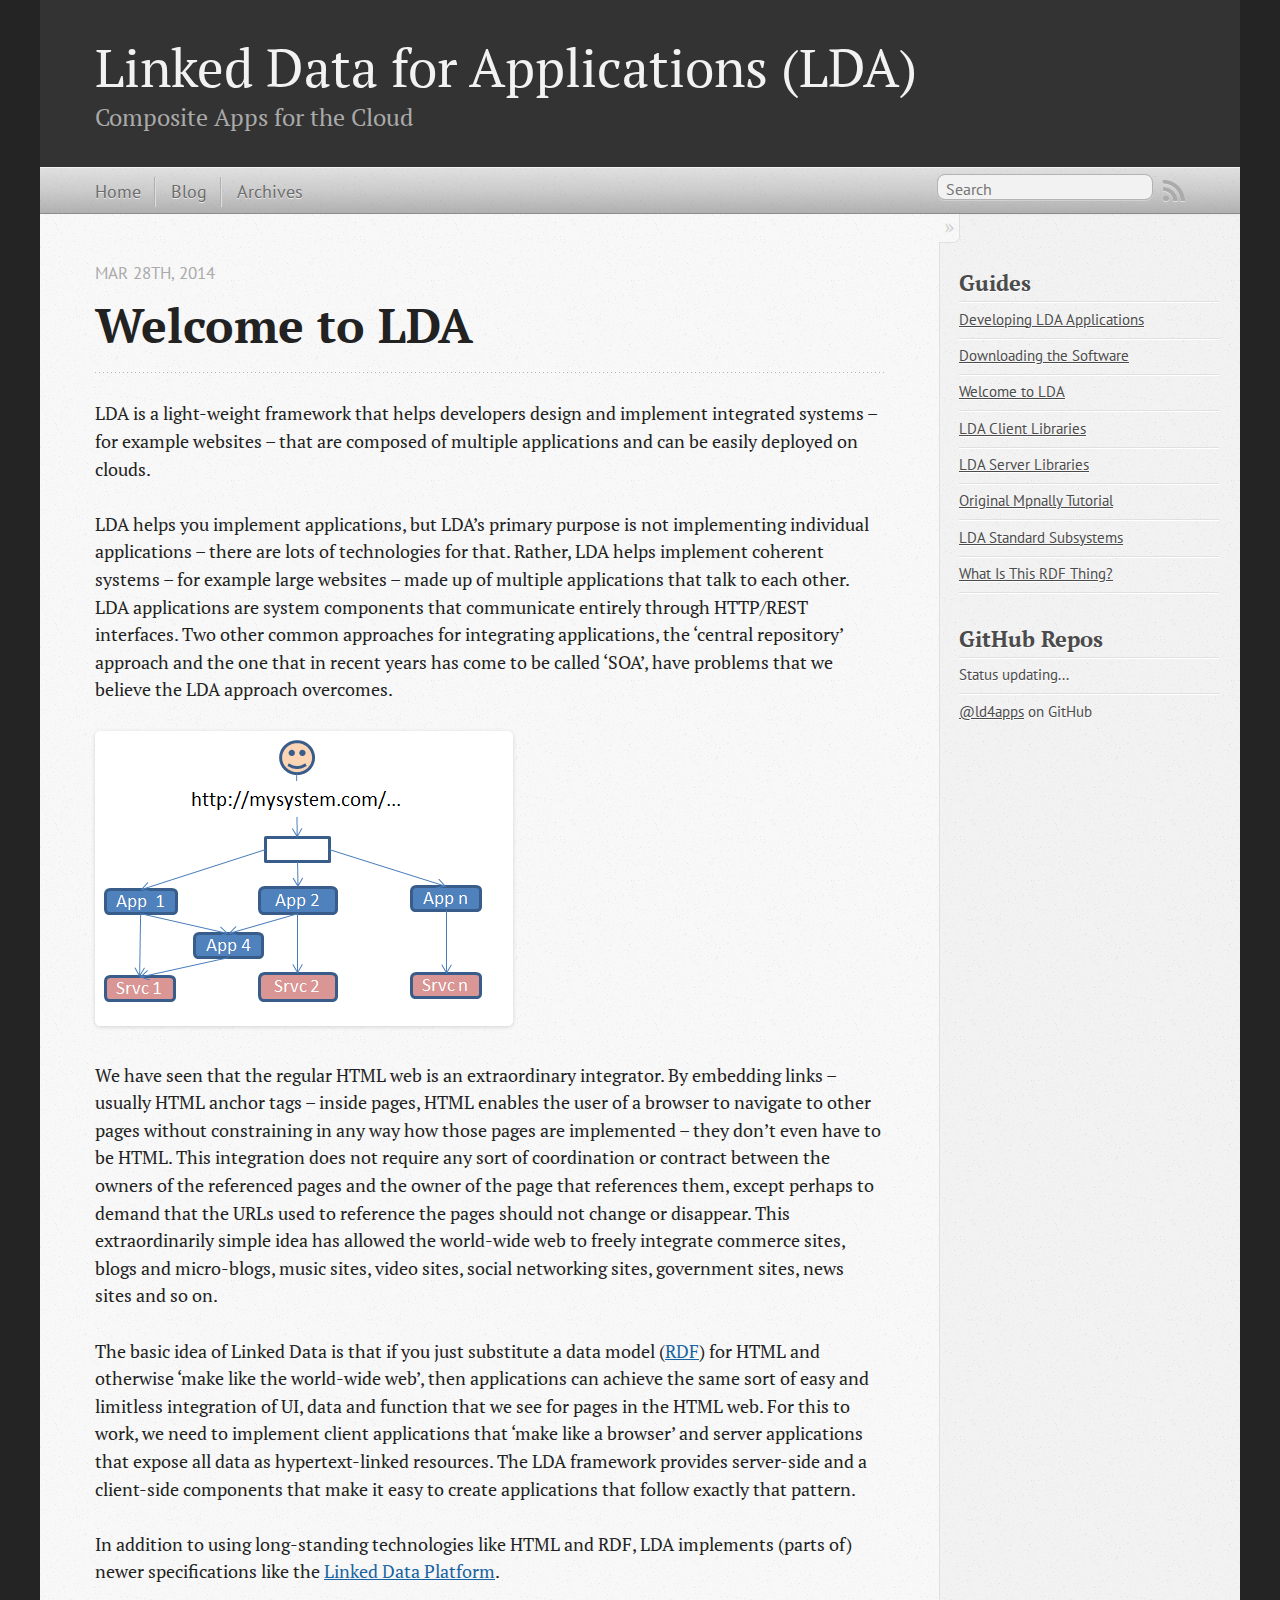
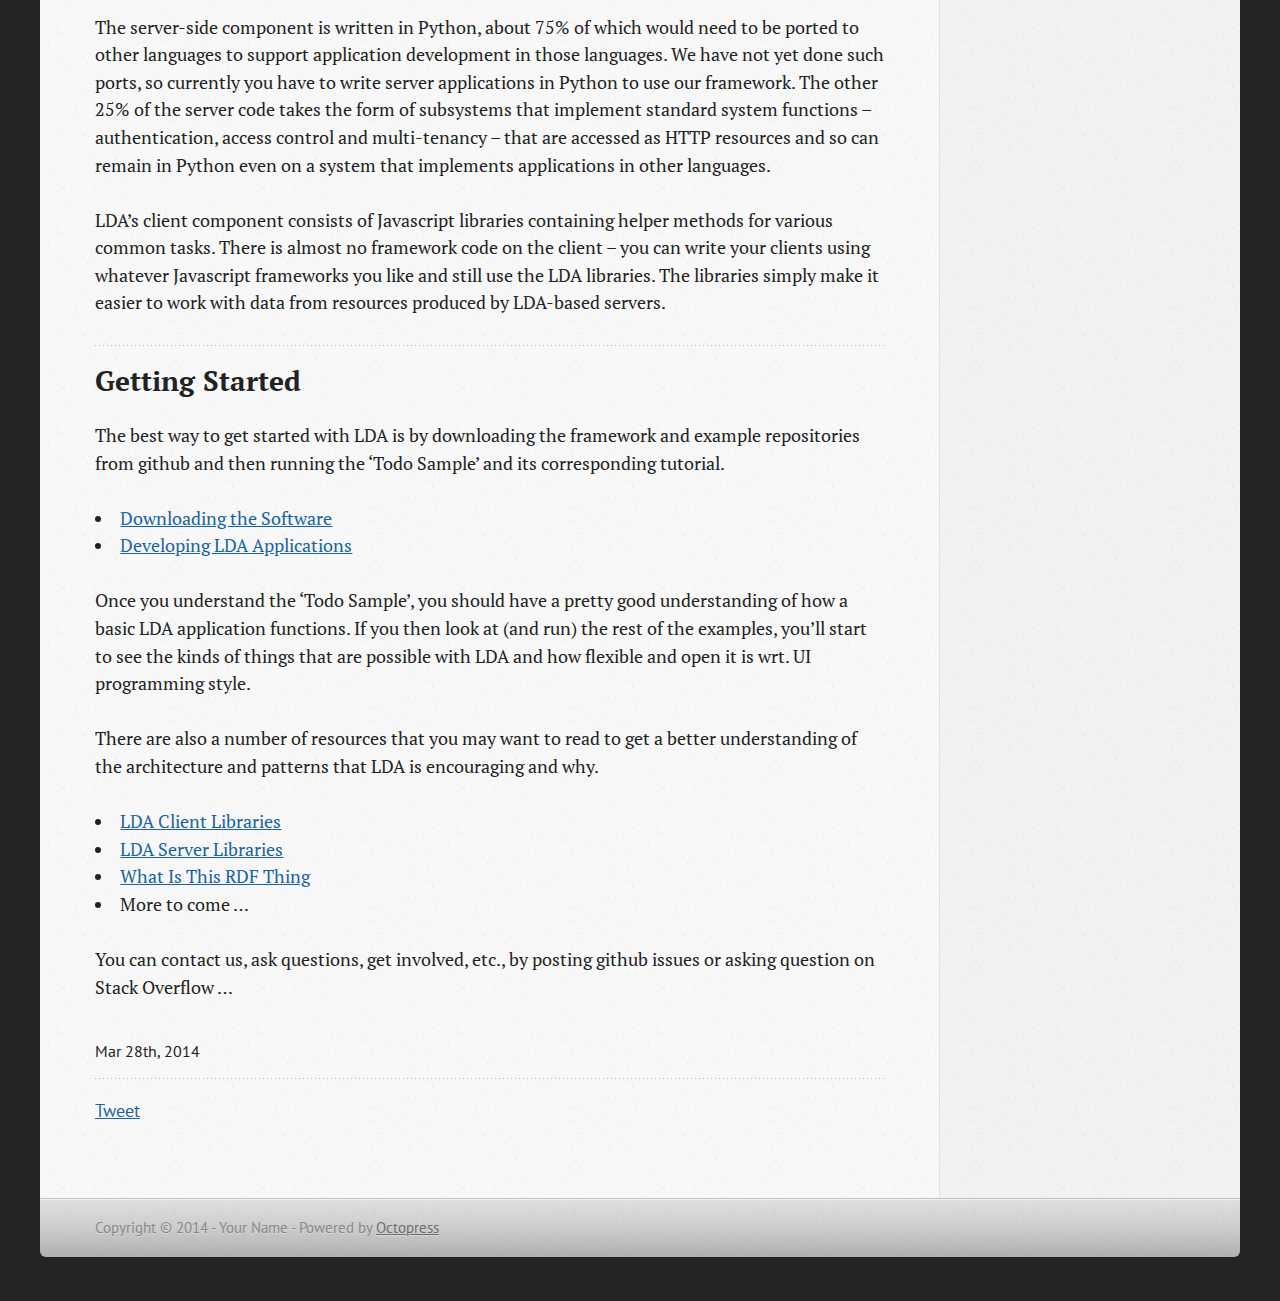
==== commit fdfd078d: "Site updated at 2014-04-29 22:33:20 UTC" ====
--- a/index.html
+++ b/index.html
@@ -10,7 +10,7 @@
 
   
   <meta name="description" content="Welcome to LDA Mar 28th, 2014 LDA is a light-weight framework that helps developers design and implement integrated
-systems &ndash; for example web- &hellip;">
+systems &ndash; for example &hellip;">
   
 
   <!-- http://t.co/dKP3o1e -->
@@ -86,7 +86,7 @@
   </header>
   
   <p>LDA is a light-weight framework that helps developers design and implement integrated
-systems &ndash; for example web-sites &ndash; that are composed of multiple applications and can be easily deployed
+systems &ndash; for example websites &ndash; that are composed of multiple applications and can be easily deployed
 on clouds.</p>
 
 <p>LDA helps you implement applications, but LDA&rsquo;s primary purpose is not implementing individual applications &ndash; there are
@@ -111,7 +111,7 @@
 <p>The basic idea of Linked Data is that if you just substitute a data model
 (<a href="/what-is-this-rdf-thing/index.html">RDF</a>) for HTML and otherwise
 &lsquo;make like the world-wide web&rsquo;, then applications can achieve the same sort of easy and
-limitless integration of data that we see for user interface in the HTML web.
+limitless integration of UI, data and function that we see for pages in the HTML web.
 For this to work, we need to implement client applications that &lsquo;make like a browser&rsquo;
 and server applications that expose all data as hypertext-linked resources. The LDA
 framework provides server-side and a client-side components that make it easy to
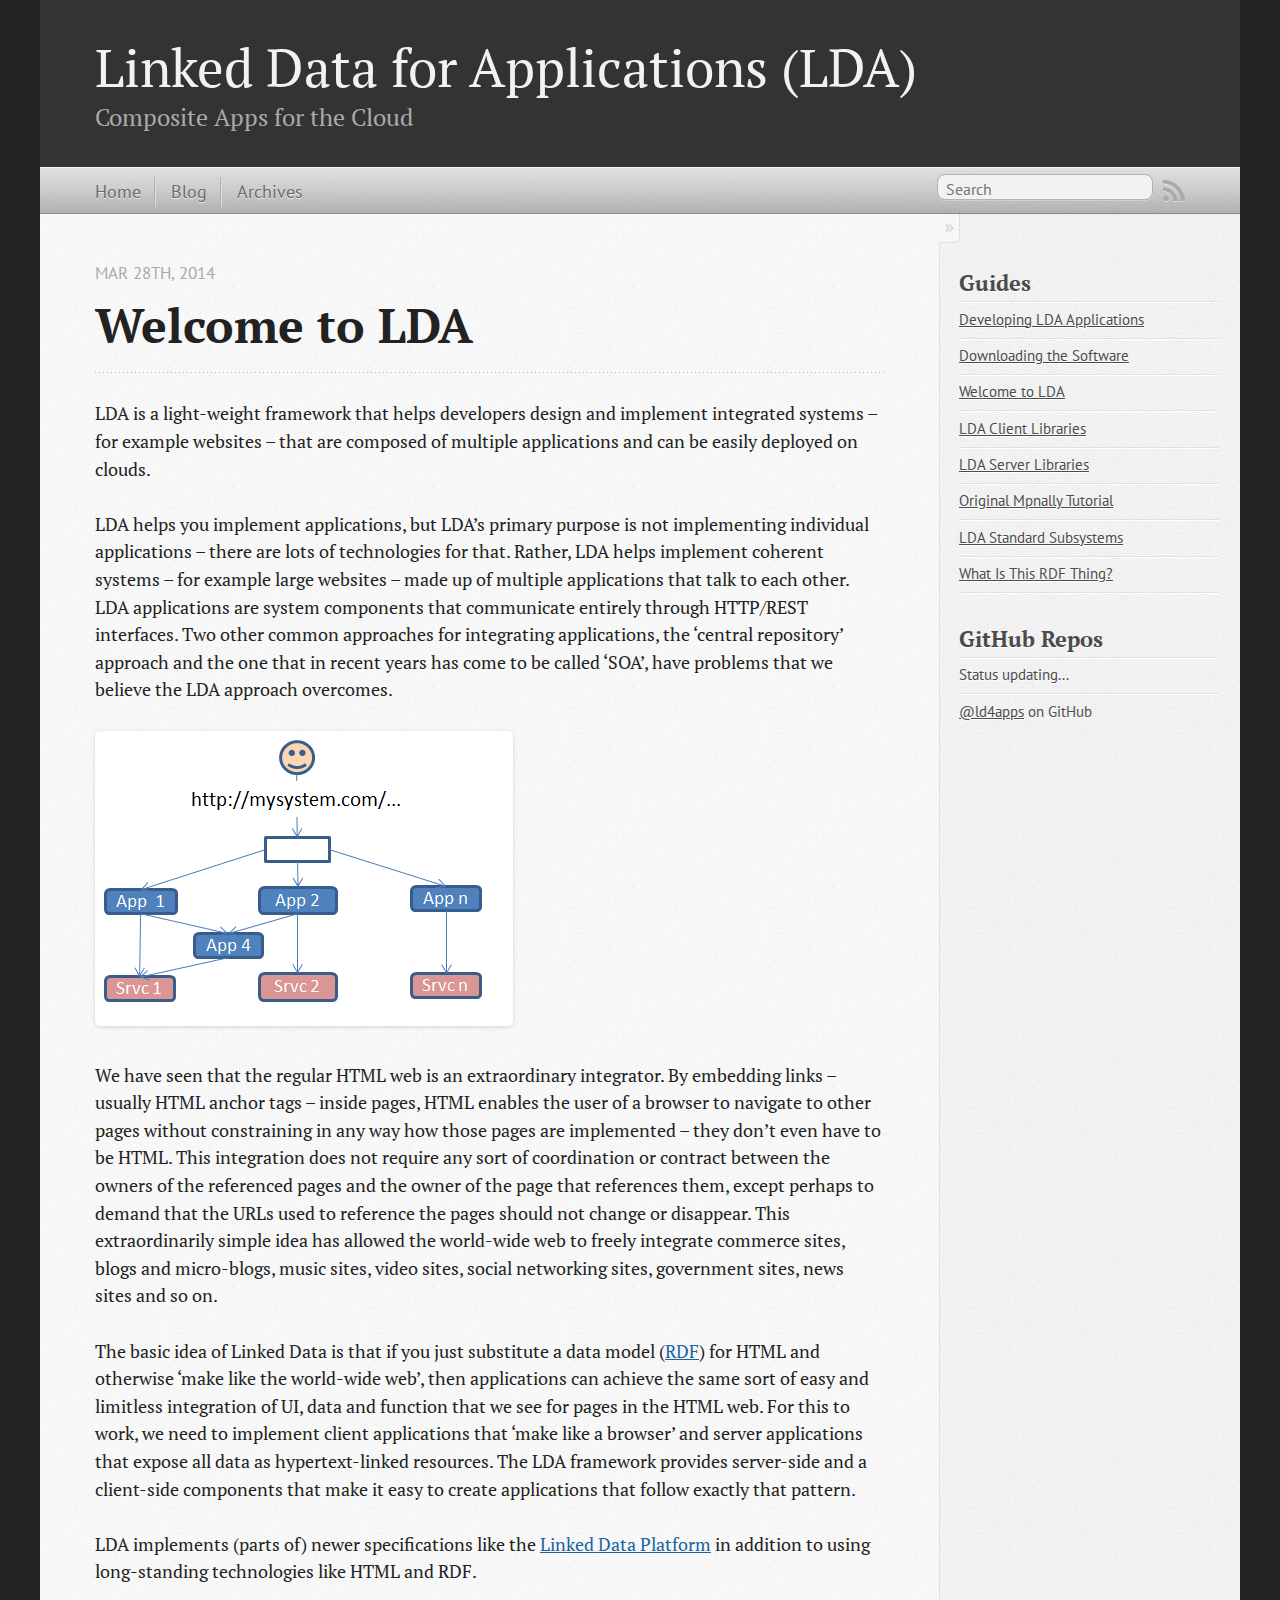
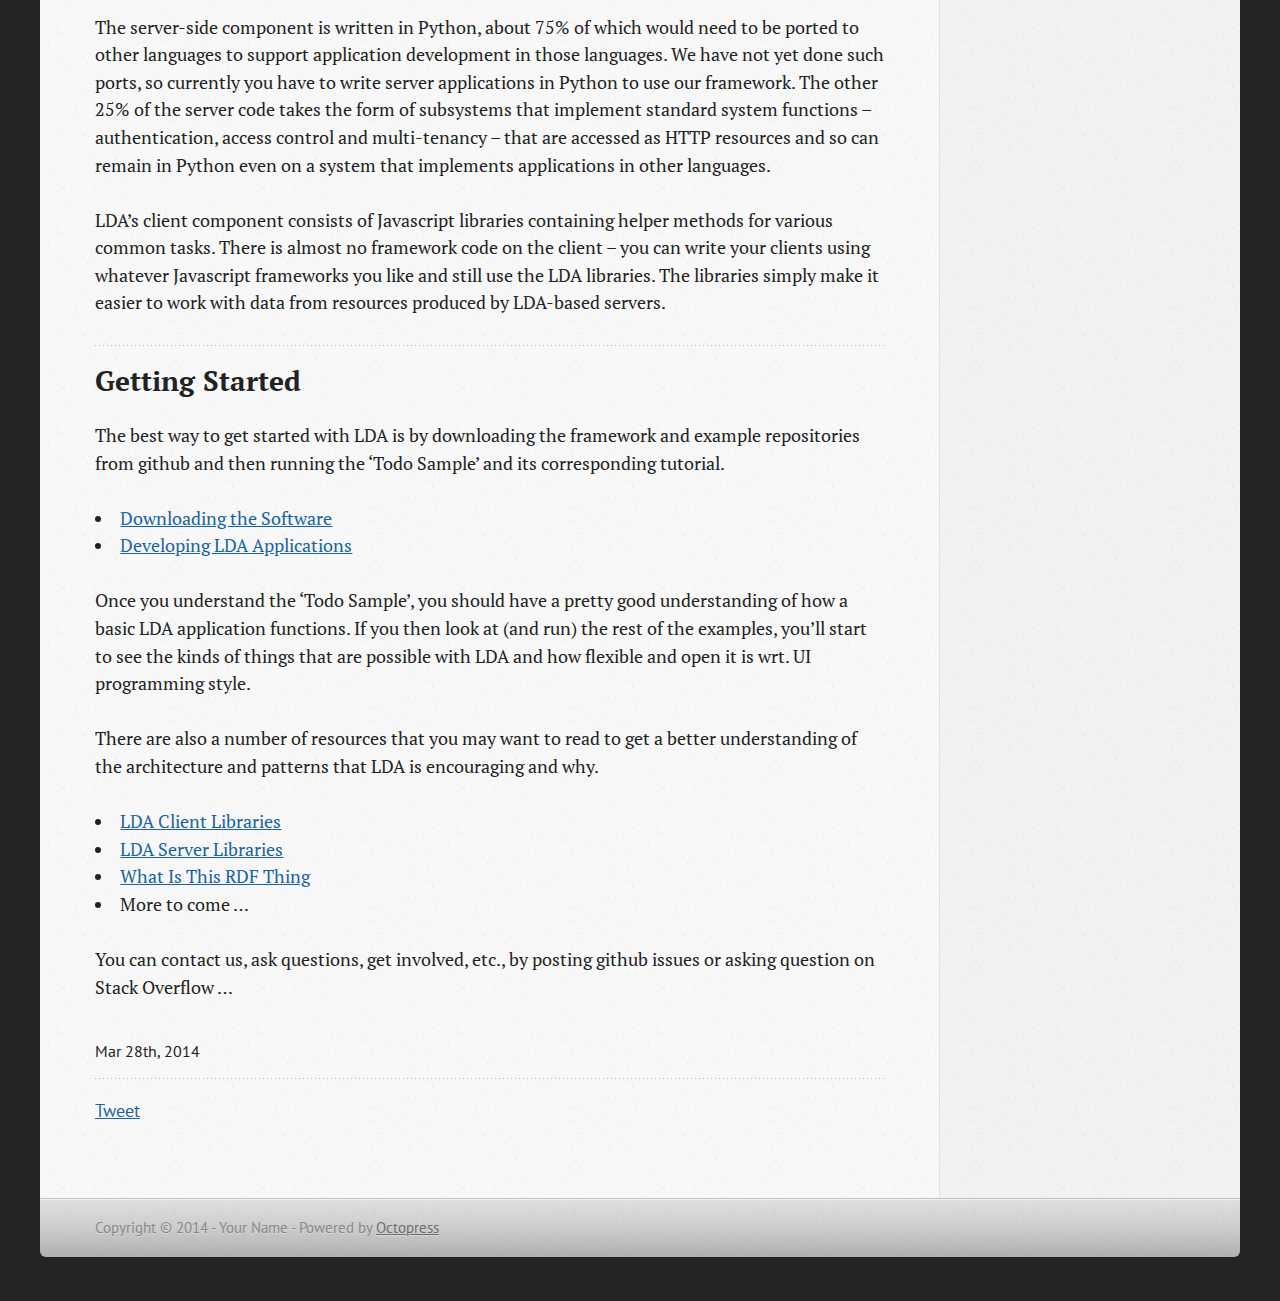
==== commit 3bb322ee: "Site updated at 2014-04-29 22:35:25 UTC" ====
--- a/index.html
+++ b/index.html
@@ -117,8 +117,8 @@
 framework provides server-side and a client-side components that make it easy to
 create applications that follow exactly that pattern.</p>
 
-<p>In addition to using long-standing technologies like HTML and RDF, LDA implements (parts of) newer specifications like the
-<a href="http://www.w3.org/TR/ldp/">Linked Data Platform</a>.</p>
+<p>LDA implements (parts of) newer specifications like the
+<a href="http://www.w3.org/TR/ldp/">Linked Data Platform</a> in addition to using long-standing technologies like HTML and RDF.</p>
 
 <p>The server-side component is written in Python,
 about 75% of which would need to be ported to other languages to support application development in
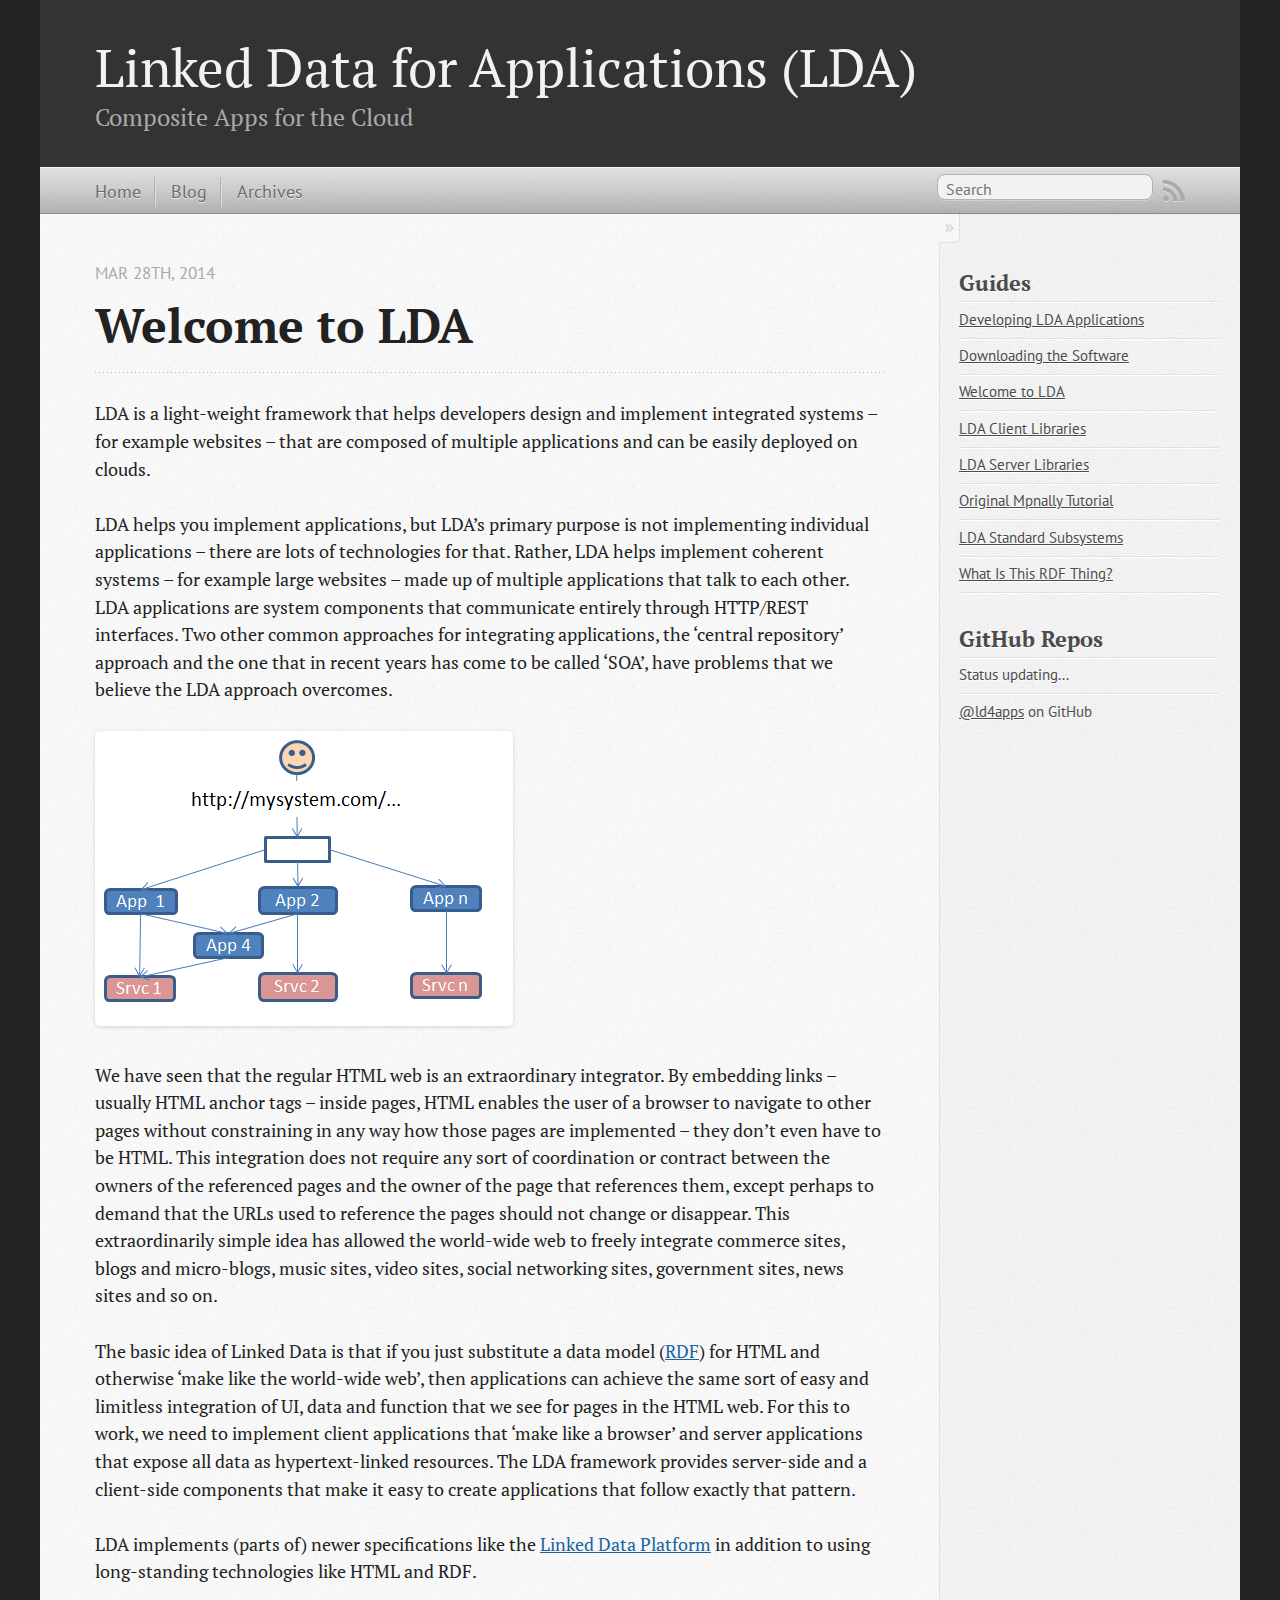
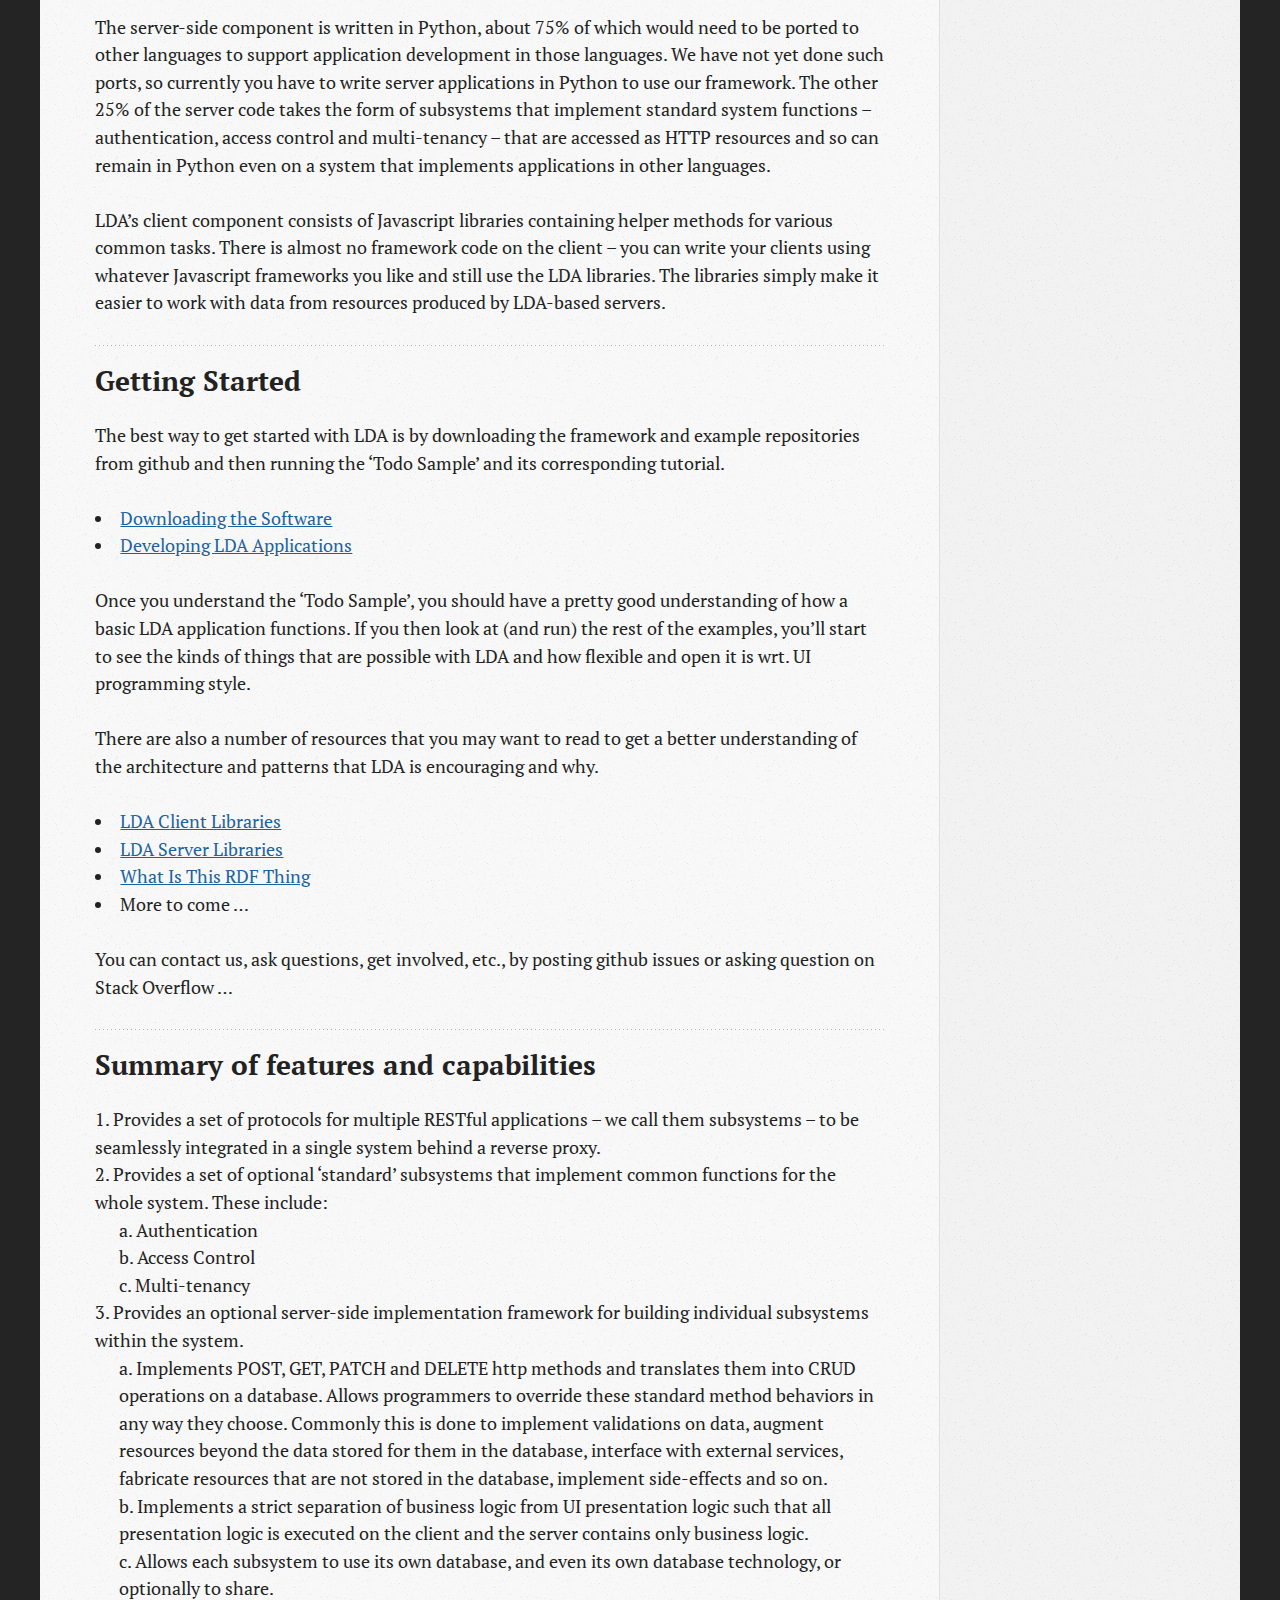
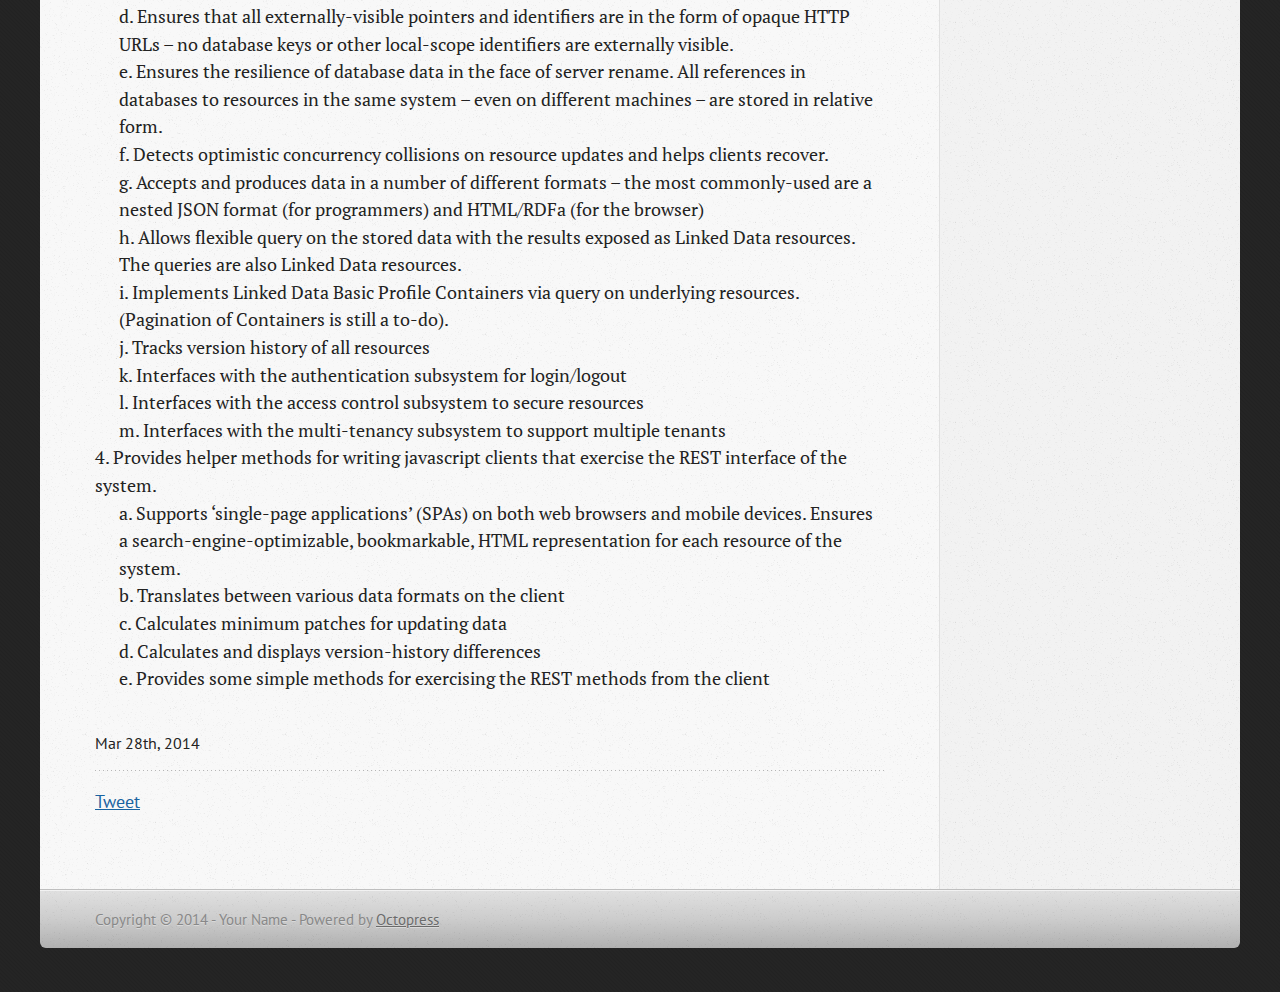
==== commit 4aea6214: "Site updated at 2014-05-01 15:24:03 UTC" ====
--- a/index.html
+++ b/index.html
@@ -162,6 +162,49 @@
 
 <p>You can contact us, ask questions, get involved, etc., by posting github issues or asking question on Stack Overflow &hellip;</p>
 
+<h2>Summary of features and capabilities</h2>
+
+<ol>
+<li> Provides a set of protocols for multiple RESTful applications &ndash; we call them subsystems &ndash; to be seamlessly integrated in a single system behind a reverse proxy.</li>
+<li> Provides a set of optional &lsquo;standard&rsquo; subsystems that implement common functions for the whole system. These include:
+
+<ol>
+<li>Authentication</li>
+<li>Access Control</li>
+<li>Multi-tenancy</li>
+</ol>
+</li>
+<li> Provides an optional server-side implementation framework for building individual subsystems within the system.
+
+<ol>
+<li>Implements POST, GET, PATCH and DELETE http methods and translates them into CRUD operations on a database. Allows programmers to override these standard method behaviors in any way they choose. Commonly this is done to implement validations on data, augment resources beyond the data stored for them in the database, interface with external services, fabricate resources that are not stored in the database, implement side-effects and so on.</li>
+<li>Implements a strict separation of business logic from UI presentation logic such that all presentation logic is executed on the client and the server contains only business logic.</li>
+<li>Allows each subsystem to use its own database, and even its own database technology, or optionally to share.</li>
+<li>Ensures that all externally-visible pointers and identifiers are in the form of opaque HTTP URLs &ndash; no database keys or other local-scope identifiers are externally visible.</li>
+<li>Ensures the resilience of database data in the face of server rename. All references in databases to resources in the same system &ndash; even on different machines &ndash; are stored in relative form.</li>
+<li>Detects optimistic concurrency collisions on resource updates and helps clients recover.</li>
+<li>Accepts and produces data in a number of different formats &ndash; the most commonly-used are a nested JSON format (for programmers) and HTML/RDFa (for the browser)</li>
+<li>Allows flexible query on the stored data with the results exposed as Linked Data resources. The queries are also Linked Data resources.</li>
+<li>Implements Linked Data Basic Profile Containers via query on underlying resources. (Pagination of Containers is still a to-do).</li>
+<li>Tracks version history of all resources</li>
+<li>Interfaces with the authentication subsystem for login/logout</li>
+<li>Interfaces with the access control subsystem to secure resources</li>
+<li>Interfaces with the multi-tenancy subsystem to support multiple tenants</li>
+</ol>
+</li>
+<li> Provides helper methods for writing javascript clients that exercise the REST interface of the system.
+
+<ol>
+<li>Supports &lsquo;single-page applications&rsquo; (SPAs) on both web browsers and mobile devices. Ensures a search-engine-optimizable, bookmarkable, HTML representation for each resource of the system.</li>
+<li>Translates between various data formats on the client</li>
+<li>Calculates minimum patches for updating data</li>
+<li>Calculates and displays version-history differences</li>
+<li>Provides some simple methods for exercising the REST methods from the client</li>
+</ol>
+</li>
+</ol>
+
+
   
     <footer>
       <p class="meta">
